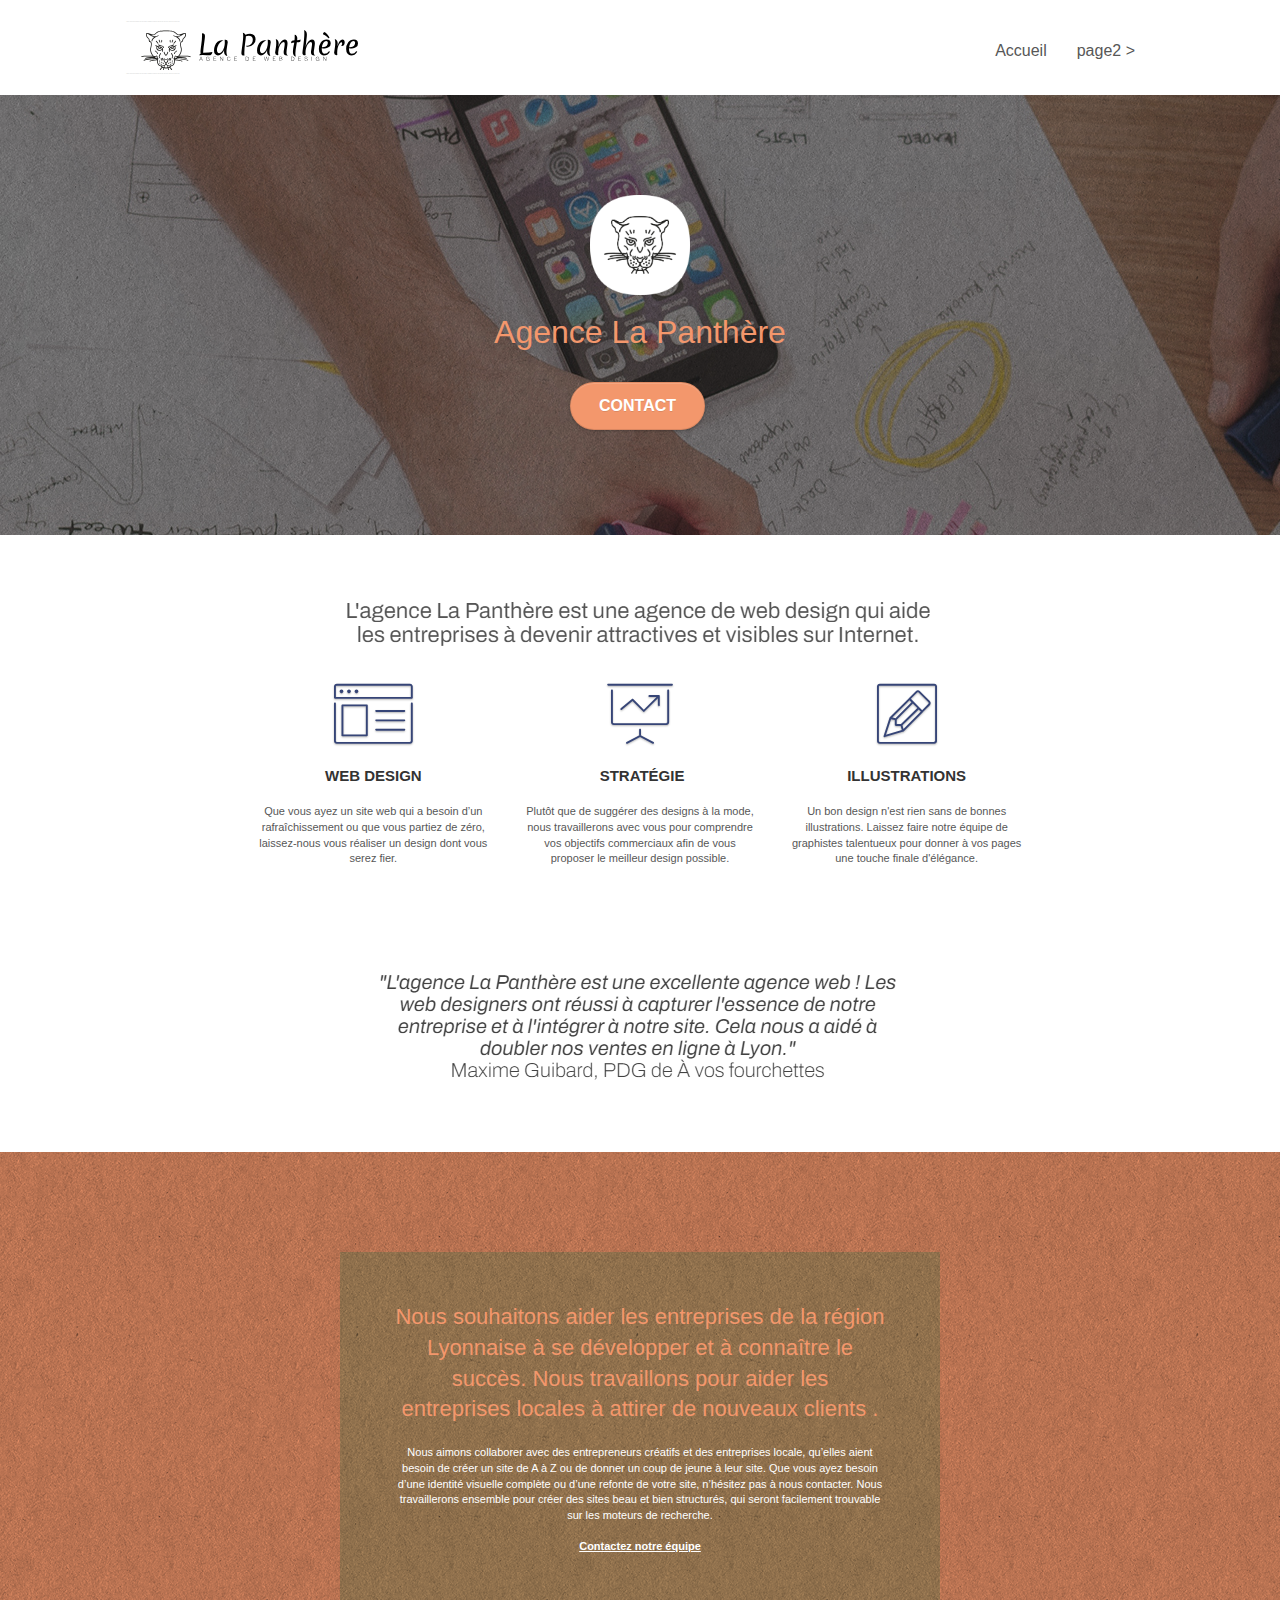
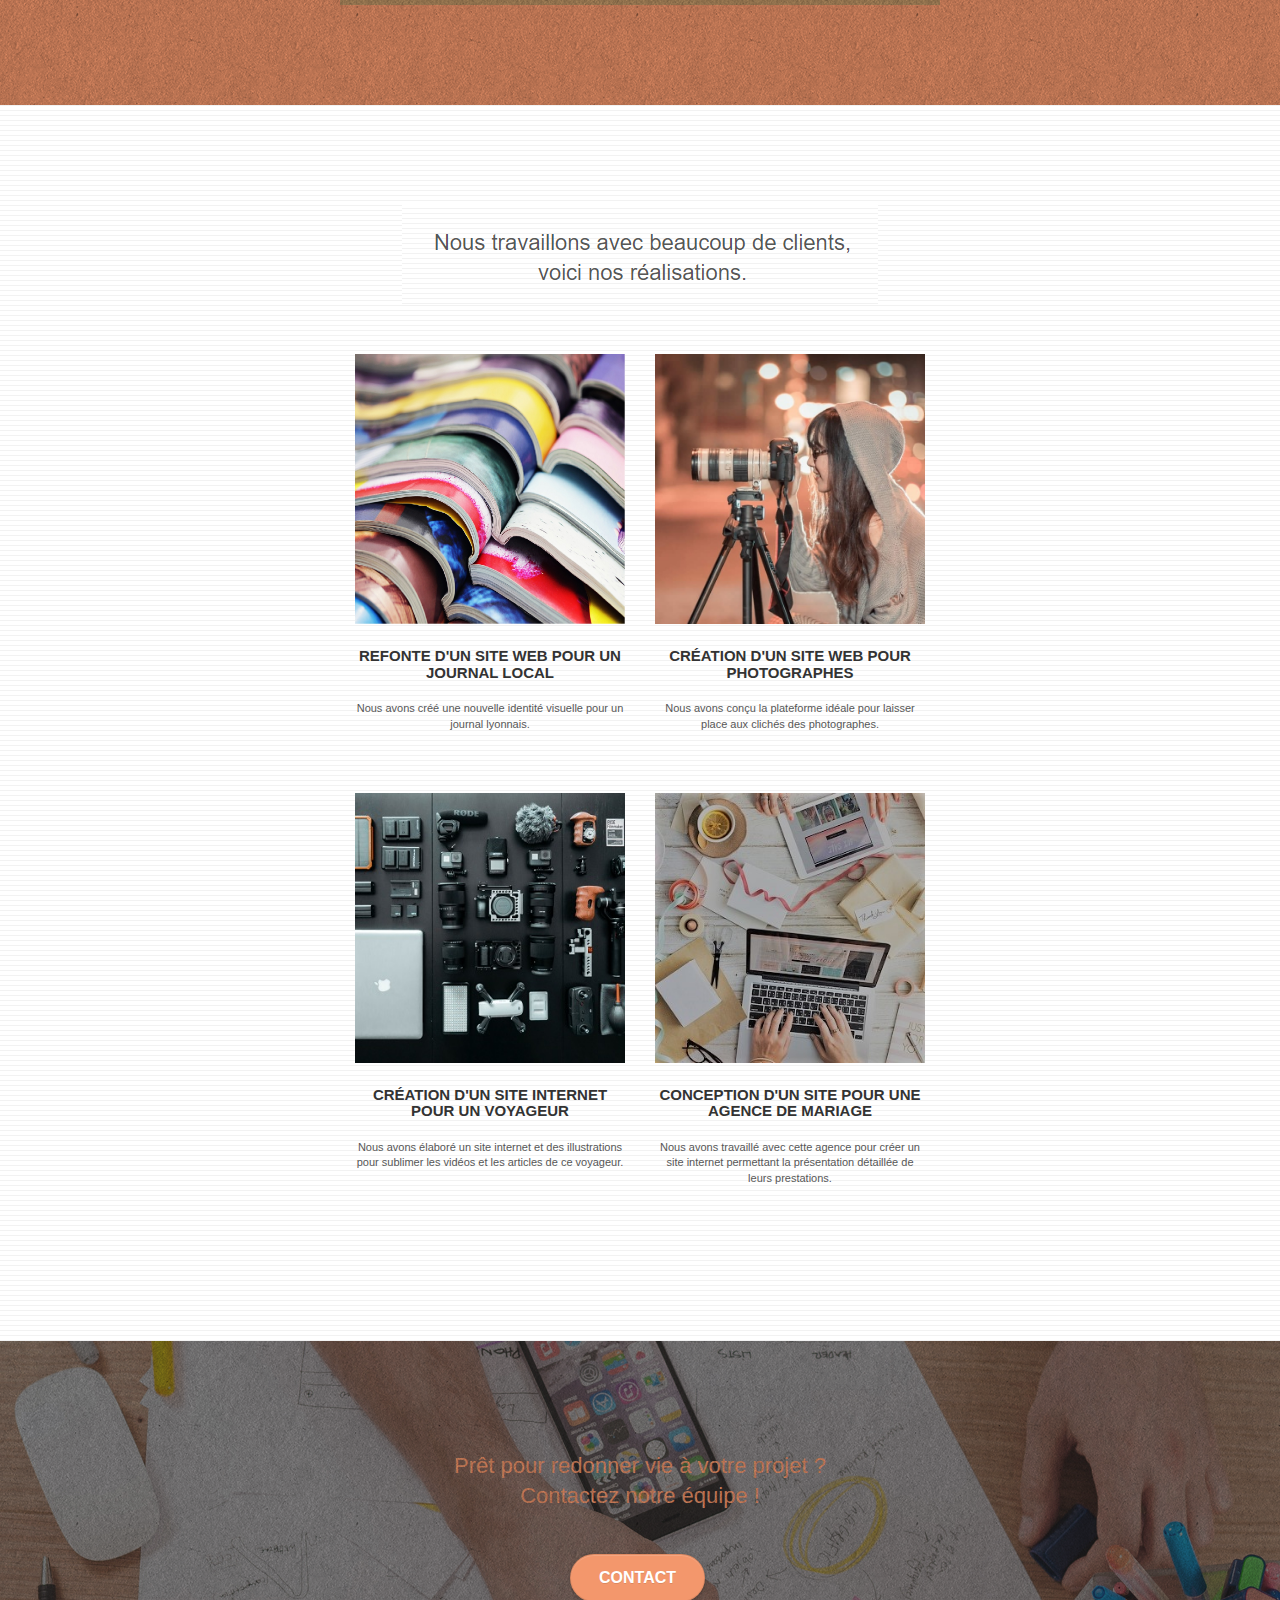
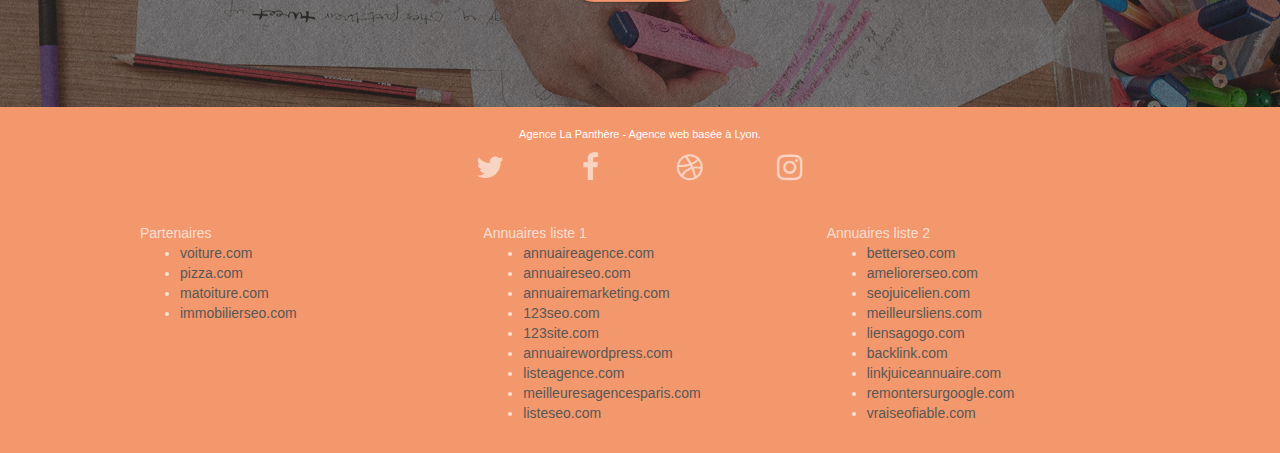
==== index.html @ 1f7095e6 "init" ====
<!doctype html>
<html lang="Default">
<head>
    <meta charset="utf-8">
    <meta name="keywords" content="seo, google, site web, site internet, agence design paris, agence design, agence design,agence design,agence design,agence design,agence design,agence design,agence design,agence design">
    <meta name="description" content="">
    <meta name="viewport" content="width=device-width, initial-scale=1.0, viewport-fit=cover">
    <link rel="shortcut icon" type="image/png" href="favicon.jpg">
    
	<link rel="stylesheet" type="text/css" href="./css/bootstrap.css">
	<link rel="stylesheet" type="text/css" href="style.css">
	<link rel="stylesheet" type="text/css" href="./css/font-awesome.css">
	<link rel="stylesheet" type="text/css" href="./css/et-line.css">
	
    
	<script src="./js/jquery-2.1.0.js"></script>
	<script src="./js/bootstrap.js"></script>
	<script src="./js/blocs.js"></script>
	<script src="./js/jquery.touchSwipe.js" defer></script>
	<script src="./js/gmaps.js"></script>

    <title>.</title>

    
<!-- Analytics -->
 
<!-- Analytics END -->
    
</head>
<body>
<!-- Principal conteneur -->
<div class="page-container">
    
<!-- bloc-0 -->
<div class="bloc bgc-white l-bloc " id="bloc-0">
	<div class="container bloc-sm">

		<nav class="navbar row">
			<div class="navbar-header">
				<div class="keywords" style="color:#cccccc;font-size:1px;">Agence web à paris, stratégie web, web design, illustrations, design de site web, site web, web, internet, site internet, site</div>
				<a class="navbar-brand" href="index.html"><img src="img/agence-la-panthere-monochrome.svg" alt="paris web design logo agence web meilleure agence" height="40" /></a>
				<div class="keywords" style="color:#cccccc;font-size:1px;">Agence web à paris, stratégie web, web design, illustrations, design de site web, site web, web, internet, site internet, site</div>
				<button id="nav-toggle" type="button" class="ui-navbar-toggle navbar-toggle" data-toggle="collapse" data-target=".navbar-1">
					<span class="sr-only">Toggle navigation</span><span class="icon-bar"></span><span class="icon-bar"></span><span class="icon-bar"></span>
				</button>
			</div>
			<div class="collapse navbar-collapse navbar-1 special-dropdown-nav">
				<ul class="site-navigation nav navbar-nav">
					<li>
						<a href="index.html">Accueil</a>
					</li>
					<li>
					</li>
					<li>
						<a href="page2.html">page2 &gt;</a>
					</li>
				</ul>
			</div>
		</nav>
	</div>
</div>
<!-- bloc-0 END -->

<!-- bloc-1-presentation -->
<div class="bloc bgc-dark-slate-blue bg-banniere d-bloc bg-t-edge bloc-bg-texture texture-paper b-parallax" id="bloc-1-hero">
	<div class="container bloc-lg">
		<div class="row tight-width-whitespace">
			<div class="col-sm-12">
				<img src="img/logo.png" class="center-block image-resize-mode" width="100" alt="Agence La Panthère, agence web paris, création logo paris" />
				<h1 class="text-center hero-bloc-text tc-white ">
					Agence La Panthère
				</h1>
				<div class="text-center">
					<a href="page2.html" class="btn btn-lg btn-clean btn-rd cta-hero btn-atomic-tangerine" id="cta-hero">Contact</a>
				</div>
			</div>
		</div>
	</div>
</div>
<!-- bloc-1-presentation END -->

<!-- bloc-2-services -->
<div class="bloc bgc-white l-bloc" id="bloc-2-services">
	<div class="container bloc-md">
		<div class="row">
			<div class="col-sm-12 text-center">
				<img alt="agence web, agence web paris, web design paris, stratégie web" src="img/title.png" />
			</div>
		</div>
		<div class="row voffset-lg med-width-whitespace">
			<div class="col-sm-4">
				<div class="text-center">
					<span class="et-icon-browser sm-shadow icon-dark-slate-blue icons icon-lg"></span>
				</div>
				<h3 class="mg-md text-center">
					Web design
				</h3>
				<p class="text-center ">
					Que vous ayez un site web qui a besoin d&rsquo;un rafraîchissement ou que vous partiez de zéro, laissez-nous vous réaliser un design dont vous serez fier.
				</p>
			</div>
			<div class="col-sm-4">
				<div class="text-center">
					<span class="et-icon-presentation sm-shadow icon-dark-slate-blue icons icon-lg"></span>
				</div>
				<h3 class="mg-md text-center">
					&nbsp;Stratégie
				</h3>
				<p class="text-center ">
					Plutôt que de suggérer des designs à la mode, nous travaillerons avec vous pour comprendre vos objectifs commerciaux afin de vous proposer le meilleur design possible.<br>
				</p>
			</div>
			<div class="col-sm-4">
				<div class="text-center">
					<span class="et-icon-edit sm-shadow icon-dark-slate-blue icons icon-lg"></span>
				</div>
				<h3 class="mg-md text-center">
					Illustrations
				</h3>
				<p class="text-center ">
					Un bon design n'est rien sans de bonnes illustrations. Laissez faire notre équipe de graphistes talentueux pour donner à vos pages une touche finale d'élégance.
				</p>
			</div>
		</div>
		<div class="row voffset-lg voffset">
			<div class="col-xs-12 col-md-8 col-md-offset-2 text-center">
				<img alt="agence web, agence web paris, web design paris, stratégie web" src="img/citation.png" />

			</div>
		</div>
	</div>
</div>
<!-- bloc-2-services END -->

<!-- bloc-3-what-i-do -->
<div class="bloc tc-white bgc-atomic-tangerine bg-presentation d-bloc bloc-bg-texture texture-paper b-parallax" id="bloc-3-what-i-do">
	<div class="container bloc-lg">
		<div class="row tight-width-whitespace black-background">
			<div class="col-sm-12">
				<h2 class="mg-md text-center tc-white">
					Nous souhaitons aider les entreprises de la région Lyonnaise à se développer et à connaître le succès. Nous travaillons pour aider les entreprises locales à attirer de nouveaux clients .<br>
				</h2>
				<p class="text-center white">
					Nous aimons collaborer avec des entrepreneurs créatifs et des entreprises locale, qu’elles aient besoin de créer un site de A à Z ou de donner un coup de jeune à leur site. Que vous ayez besoin d’une identité visuelle complète ou d’une refonte de votre site, n’hésitez pas à nous contacter. Nous travaillerons ensemble pour créer des sites beau et bien structurés, qui seront facilement trouvable sur les moteurs de recherche. <br><br><a class="ltc-white bold-link" href="page2.html">Contactez notre équipe</a><br>
				</p>
			</div>
		</div>
	</div>
</div>
<!-- bloc-3-what-i-do END -->

<!-- bloc-4-portfolio -->
<div class="bloc bgc-white bg-lines-h2-bg bg-repeat l-bloc" id="bloc-4-portfolio">
	<div class="container bloc-lg">
		<div class="row">
			<div class="col-sm-12 text-center">
				<img alt="agence web, agence web paris, web design paris, stratégie web" src="img/title2.png" />
			</div>
		</div>
		<div class="row tight-width-whitespace portfolio-row">
			<div class="col-sm-6">
				<a href="#" data-lightbox="img/1.jpg" data-gallery-id="gallery-1" data-caption="Refonte d'un site web pour un journal local" data-frame="snapshot-lb"><img src="img/1.jpg" alt="paris web design logo agence web meilleure agence et refonte site web journal" class="img-responsive portfolio-thumb" /></a>
				<h3 class="mg-md text-center">
					Refonte d'un site web pour un journal local
				</h3>
				<p class="text-center">
					Nous avons créé une nouvelle identité visuelle pour un journal lyonnais.
				</p>
			</div>
			<div class="col-sm-6">
				<a href="#" data-lightbox="img/2.jpg" data-gallery-id="gallery-1" data-caption="Création d'un site web pour photographes" data-frame="snapshot-lb"><img src="img/2.jpg" class="img-responsive portfolio-thumb" alt="paris web design logo agence web meilleure agence, Création d'un site web pour photographes" /></a>
				<h3 class="mg-md text-center">
					Création d'un site web pour photographes
				</h3>
				<p class="text-center">
					Nous avons conçu la plateforme idéale pour laisser place aux clichés des photographes.
				</p>
			</div>
		</div>
		<div class="row tight-width-whitespace portfolio-row">
			<div class="col-sm-6">
				<a href="#" data-lightbox="img/3.bmp" data-gallery-id="gallery-1" data-caption="Création d'un site internet pour un voyageur" data-frame="snapshot-lb"><img src="img/3.bmp" class="img-responsive portfolio-thumb" alt="paris web design logo agence web meilleure agence, Création d'un site web pour voyageur"/></a>
				<h3 class="mg-md text-center">
					Création d'un site internet pour un voyageur
				</h3>
				<p class="text-center">
					Nous avons élaboré un site internet et des illustrations pour sublimer les vidéos et les articles de ce voyageur.
				</p>
			</div>
			<div class="col-sm-6">
				<a href="#" data-lightbox="img/4.bmp" data-gallery-id="gallery-1" data-caption="Conception d'un site pour une agence de mariage" data-frame="snapshot-lb"><img src="img/4.bmp" class="img-responsive portfolio-thumb" alt="paris web design logo agence web meilleure agence, Création d'un site web pour agence de mariage" /></a>
				<h3 class="mg-md text-center">
					Conception d'un site pour une agence de mariage
				</h3>
				<p class="text-center">
					Nous avons travaillé avec cette agence pour créer un site internet permettant la présentation détaillée de leurs prestations.
				</p>
			</div>
		</div>
	</div>
</div>
<!-- bloc-4-portfolio END -->

<!-- bloc-5-cta -->
<div class="bloc bgc-dark-slate-blue bg-banniere d-bloc bloc-bg-texture texture-paper" id="bloc-5-cta">
	<div class="container bloc-lg">
		<div class="row">
			<h2 class="mg-md text-center tc-white">
				Prêt pour redonner vie à votre projet ?<br>Contactez notre équipe !
			</h2>
			<div class="col-sm-12 text-center">
				<a href="page2.html" class="btn btn-atomic-tangerine btn-clean btn-rd btn-lg cta-hero">Contact</a>
			</div>
		</div>
	</div>
</div>
<!-- bloc-5-cta END -->

<!-- Footer - bloc-8 -->
<div class="bloc bgc-atomic-tangerine d-bloc" id="bloc-8">
	<div class="container bloc-sm">
		<div class="row">
			<div class="col-sm-12">
				<p class="text-center white">
					Agence La Panthère - Agence web basée à Lyon.<br>
				</p>
				<div class="row row-no-gutters social">
					<div class="col-sm-3">
						<div class="text-center">
							<a class="social" href="index.html"><span class="fa fa-twitter icon-md"></span></a>
						</div>
					</div>
					<div class="col-sm-3">
						<div class="text-center">
							<a class="social" href="index.html"><span class="fa fa-facebook icon-md"></span></a>
						</div>
					</div>
					<div class="col-sm-3">
						<div class="text-center">
							<a class="social" href="index.html"><span class="fa fa-dribbble icon-md"></span></a>
						</div>
					</div>
					<div class="col-sm-3">
						<div class="text-center">
							<a class="social" href="index.html"><span class="fa fa-instagram icon-md"></span></a>
						</div>
					</div>
					<div class="keywords" style="color:#F3976C;">Agence web à paris, stratégie web, web design, illustrations, design de site web, site web, web, internet, site internet, site</div>
				</div>
				<div class="row">
					<div class="col-sm-4">
						Partenaires
							<ul>
								<li><a href="voiture.com">voiture.com</a></li>
								<li><a href="pizza.com">pizza.com</a></li>
								<li><a href="matoiture.com">matoiture.com</a></li>
								<li><a href="immobilierseo.com">immobilierseo.com</a></li>
							</ul>		
					</div>
					<div class="col-sm-4">
						Annuaires liste 1
						<ul>
							<li><a href="annuaireagence.com">annuaireagence.com</a></li>
							<li><a href="annuaireseo.com">annuaireseo.com</a></li>
							<li><a href="annuairemarketing.com">annuairemarketing.com</a></li>
							<li><a href="123seoture.com">123seo.com</a></li>
							<li><a href="123site.com">123site.com</a></li>
							<li><a href="annuairewordpress.com">annuairewordpress.com</a></li>
							<li><a href="listeagence.com">listeagence.com</a></li>
							<li><a href="meilleuresagencesparis.com">meilleuresagencesparis.com</a></li>
							<li><a href="listeseo.com">listeseo.com</a></li>
						</ul>
					</div>
					<div class="col-sm-4">
						Annuaires liste 2
						<ul>
							<li><a href="betterseo.com">betterseo.com</a></li>
							<li><a href="ameliorerseo.com">ameliorerseo.com</a></li>
							<li><a href="seojuicelien.com">seojuicelien.com</a></li>
							<li><a href="meilleursliens.com">meilleursliens.com</a></li>
							<li><a href="liensagogo.com">liensagogo.com</a></li>
							<li><a href="backlink.com">backlink.com</a></li>
							<li><a href="linkjuiceannuaire.com">linkjuiceannuaire.com</a></li>
							<li><a href="remontersurgoogle.com">remontersurgoogle.com</a></li>
							<li><a href="vraiseofiable.com">vraiseofiable.com</a></li>
						</ul>
					</div>
				</div>
			</div>
		</div>
	</div>
</div>
<!-- Footer - bloc-8 END -->

</div>
<!-- Principal conteneur END -->
    

</body>
</html>
---- style.css ----
body {
    margin: 0;
    padding: 0;
    background: #FFF;
    overflow-x: hidden;
    -webkit-font-smoothing: antialiased;
    -moz-osx-font-smoothing: grayscale;
}

a,
button {
    transition: all .3s ease-in-out;
    outline: none!important;
}

a:hover {
    text-decoration: none;
    cursor: pointer;
}

#page-loading-blocs-notifaction {
    position: fixed;
    top: 0;
    bottom: 0;
    width: 100%;
    z-index: 100000;
    background: #FFFFFF url("img/pageload-spinner.gif") no-repeat center center;
}

.bloc {
    width: 100%;
    clear: both;
    background: 50% 50% no-repeat;
    padding: 0 50px;
    -webkit-background-size: cover;
    -moz-background-size: cover;
    -o-background-size: cover;
    background-size: cover;
    position: relative;
}

.bloc .container {
    padding-left: 0;
    padding-right: 0;
}

.bloc-lg {
    padding: 100px 50px;
}

.bloc-md {
    padding: 50px;
}

.bloc-sm {
    padding: 20px 50px;
}

.bg-center,
.bg-l-edge,
.bg-r-edge,
.bg-t-edge,
.bg-b-edge,
.bg-tl-edge,
.bg-bl-edge,
.bg-tr-edge,
.bg-br-edge,
.bg-repeat {
    -webkit-background-size: auto!important;
    -moz-background-size: auto!important;
    -o-background-size: auto!important;
    background-size: auto!important;
}

.bg-repeat {
    background: repeat;
}

.bg-t-edge {
    background: top no-repeat;
}

.bloc-bg-texture::before {
    content: "";
    background-size: 2px 2px;
    position: absolute;
    top: 0;
    bottom: 0;
    left: 0;
    right: 0;
}

.texture-paper::before {
    background: url("img/texture-paper.png");
    background-size: 280px 280px;
}

.b-parallax {
    background-attachment: fixed;
}

.d-bloc {
    color: rgba(255, 255, 255, .7);
}

.d-bloc button:hover {
    color: rgba(255, 255, 255, .9);
}

.d-bloc .icon-round,
.d-bloc .icon-square,
.d-bloc .icon-rounded,
.d-bloc .icon-semi-rounded-a,
.d-bloc .icon-semi-rounded-b {
    border-color: rgba(255, 255, 255, .9);
}

.d-bloc .divider-h span {
    border-color: rgba(255, 255, 255, .2);
}

.d-bloc .a-btn,
.d-bloc .navbar a,
.d-bloc .navbar-brand,
.d-bloc a .icon-sm,
.d-bloc a .icon-md,
.d-bloc a .icon-lg,
.d-bloc a .icon-xl,
.d-bloc h1 a,
.d-bloc h2 a,
.d-bloc h3 a,
.d-bloc h4 a,
.d-bloc h5 a,
.d-bloc h6 a,
.d-bloc p a {
    color: rgba(255, 255, 255, .6);
}

.d-bloc .a-btn:hover,
.d-bloc .navbar a:hover,
.d-bloc .navbar-brand:hover,
.d-bloc a:hover .icon-sm,
.d-bloc a:hover .icon-md,
.d-bloc a:hover .icon-lg,
.d-bloc a:hover .icon-xl,
.d-bloc h1 a:hover,
.d-bloc h2 a:hover,
.d-bloc h3 a:hover,
.d-bloc h4 a:hover,
.d-bloc h5 a:hover,
.d-bloc h6 a:hover,
.d-bloc p a:hover {
    color: rgba(255, 255, 255, 1);
}

.d-bloc .navbar-toggle .icon-bar {
    background: rgba(255, 255, 255, 1);
}

.d-bloc .btn-wire,
.d-bloc .btn-wire:hover {
    color: rgba(255, 255, 255, 1);
    border-color: rgba(255, 255, 255, 1);
}

.d-bloc .panel {
    color: rgba(0, 0, 0, .5);
}

.d-bloc .panel button:hover {
    color: rgba(0, 0, 0, .7);
}

.d-bloc .panel icon {
    border-color: rgba(0, 0, 0, .7);
}

.d-bloc .panel .divider-h span {
    border-color: rgba(0, 0, 0, .1);
}

.d-bloc .panel .a-btn {
    color: rgba(0, 0, 0, .6);
}

.d-bloc .panel .a-btn:hover {
    color: rgba(0, 0, 0, 1);
}

.d-bloc .panel .btn-wire,
.d-bloc .panel .btn-wire:hover {
    color: rgba(0, 0, 0, .7);
    border-color: rgba(0, 0, 0, .3);
}

.d-bloc .panel,
.l-bloc {
    color: rgba(0, 0, 0, .5);
}

.d-bloc .panel button:hover,
.l-bloc button:hover {
    color: rgba(0, 0, 0, .7);
}

.l-bloc .icon-round,
.l-bloc .icon-square,
.l-bloc .icon-rounded,
.l-bloc .icon-semi-rounded-a,
.l-bloc .icon-semi-rounded-b {
    border-color: rgba(0, 0, 0, .7);
}

.d-bloc .panel .divider-h span,
.l-bloc .divider-h span {
    border-color: rgba(0, 0, 0, .1);
}

.d-bloc .panel .a-btn,
.l-bloc .a-btn,
.l-bloc .navbar a,
.l-bloc .navbar-brand,
.l-bloc a .icon-sm,
.l-bloc a .icon-md,
.l-bloc a .icon-lg,
.l-bloc a .icon-xl,
.l-bloc h1 a,
.l-bloc h2 a,
.l-bloc h3 a,
.l-bloc h4 a,
.l-bloc h5 a,
.l-bloc h6 a,
.l-bloc p a {
    color: rgba(0, 0, 0, .6);
}

.d-bloc .panel .a-btn:hover,
.l-bloc .a-btn:hover,
.l-bloc .navbar a:hover,
.l-bloc .navbar-brand:hover,
.l-bloc a:hover .icon-sm,
.l-bloc a:hover .icon-md,
.l-bloc a:hover .icon-lg,
.l-bloc a:hover .icon-xl,
.l-bloc h1 a:hover,
.l-bloc h2 a:hover,
.l-bloc h3 a:hover,
.l-bloc h4 a:hover,
.l-bloc h5 a:hover,
.l-bloc h6 a:hover,
.l-bloc p a:hover {
    color: rgba(0, 0, 0, 1);
}

.l-bloc .navbar-toggle .icon-bar {
    color: rgba(0, 0, 0, .6);
}

.d-bloc .panel .btn-wire,
.d-bloc .panel .btn-wire:hover,
.l-bloc .btn-wire,
.l-bloc .btn-wire:hover {
    color: rgba(0, 0, 0, .7);
    border-color: rgba(0, 0, 0, .3);
}

.voffset {
    margin-top: 30px;
}

.voffset-lg {
    margin-top: 80px;
}

.row-no-gutters {
    margin-right: 0;
    margin-left: 0;
}

.row.row-no-gutters > [class^="col-"],
.row.row-no-gutters > [class*=" col-"] {
    padding-right: 0;
    padding-left: 0;
}

#bloc-1-hero h1 {
    font-size: 32px;
}

.navbar {
    margin-bottom: 0;
    z-index: 1;
}

.navbar-brand {
    height: auto;
    padding: 3px 15px;
    font-size: 25px;
    font-weight: normal;
    font-weight: 600;
    line-height: 44px;
}

.navbar-brand img {
    max-height: 200px;
    margin: 0 5px 0 0;
    display: inline;
}

.navbar-brand img[src$=svg] {
    min-width: 100px;
}

.nav-center .navbar-brand img {
    margin: 0;
}

.navbar .nav {
    padding-top: 2px;
    margin-right: -16px;
    float: right;
    z-index: 1;
}

.nav > li {
    float: left;
    margin-top: 4px;
    font-size: 16px;
}

.navbar-nav .open .dropdown-menu > li > a {
    text-align: inherit;
}

.nav > li a:hover,
.nav > li a:focus {
    background: transparent;
}

.navbar-toggle {
    margin: 10px 10px 0 0;
    border: 0px;
}

.navbar-toggle:hover {
    background: transparent!important;
}

.navbar-toggle .icon-bar {
    background-color: rgba(0, 0, 0, .5);
    width: 26px;
}

.nav-invert .navbar .nav {
    float: left;
}

.nav-invert .navbar-header,
.nav-invert .navbar-brand {
    float: right;
    position: relative;
    z-index: 2;
}

@media (min-width: 768px) {
    .site-navigation {
        position: absolute;
        top: 50%;
        right: 20px;
        transform: translate(0, -50%);
        -webkit-transform: translateY(-50%);
    }
    .nav > li .dropdown-menu a,
    .nav > li .dropdown-menu a:hover {
        color: #484848;
    }
    .nav-invert .site-navigation {
        left: 0;
        right: 0;
    }
    .nav-center {
        text-align: center;
    }
    .nav-center .navbar-header {
        width: 100%;
    }
    .nav-center .navbar-header,
    .nav-center .navbar-brand,
    .nav-center .nav > li {
        float: none;
        display: inline-block;
    }
    .nav-center .site-navigation {
        position: relative;
        width: 100%;
        right: 0;
        margin-right: 0px;
        margin-top: 20px;
    }
    .nav-center.mini-nav .navbar-toggle {
        float: none;
        margin: 10px auto 0;
    }
}

.nav > li > .dropdown a {
    background: none!important;
    display: block;
    padding: 14px 15px;
}

nav .caret {
    margin: 0 5px;
}

.dropdown-menu .dropdown-menu {
    top: -8px;
    left: 100%;
}

.dropdown-menu .dropmenu-flow-right {
    top: 100%;
    left: 0;
    margin-left: -1px;
    border-top-left-radius: 0;
    border-top-right-radius: 0;
}

.dropdown-menu .dropdown span {
    border: 4px solid black;
    border-top-color: transparent;
    border-right-color: transparent;
    border-bottom-color: transparent;
    margin: 6px -5px 0 0!important;
    float: right;
}

.mg-md {
    margin-top: 10px;
    margin-bottom: 20px;
}

.mg-lg {
    margin-top: 10px;
    margin-bottom: 40px;
}

.btn {
    margin: 0 5px 5px 0;
}

.btn.pull-right {
    margin: 0 0 5px 5px;
}

.btn-d,
.btn-d:hover,
.btn-d:focus {
    color: #FFF;
    background: rgba(0, 0, 0, .3);
}

button {
    outline: none!important;
}

.btn-rd {
    border-radius: 40px;
}

.btn-clean {
    border: 1px solid rgba(0, 0, 0, .08);
    border-bottom-color: rgba(0, 0, 0, .1);
    text-shadow: 0 1px 0 rgba(0, 0, 1, .1);
    box-shadow: 0 1px 3px rgba(0, 0, 1, .25), inset 0 1px 0 0 rgba(255, 255, 255, .15);
}

.icon-md {
    font-size: 30px!important;
}

.icon-lg {
    font-size: 60px!important;
}

.sm-shadow {
    text-shadow: 0 1px 2px rgba(0, 0, 0, .3);
}

.panel-sq,
.panel-sq .panel-heading,
.panel-sq .panel-footer {
    border-radius: 0;
}

.panel-rd {
    border-radius: 30px;
}

.panel-rd .panel-heading {
    border-radius: 29px 29px 0 0;
}

.panel-rd .panel-footer {
    border-radius: 0 0 29px 29px;
}

.form-control {
    border-color: rgba(0, 0, 0, .1);
    box-shadow: none;
}

.scrollToTop {
    width: 40px;
    height: 40px;
    position: fixed;
    bottom: 20px;
    right: 20px;
    opacity: 0;
    z-index: 500;
    transition: all .3s ease-in-out;
}

.scrollToTop span {
    margin-top: 6px;
}

.showScrollTop {
    font-size: 14px;
    opacity: 1;
}

a[data-lightbox] {
    position: relative;
    display: block;
    text-align: center;
}

a[data-lightbox]:hover::before {
    content: "+";
    font-family: "HelveticaNeue-Light", "Helvetica Neue Light", "Helvetica Neue", Helvetica, Arial;
    font-size: 32px;
    width: 50px;
    height: 50px;
    margin-left: -25px;
    border-radius: 50%;
    background: rgba(0, 0, 0, .6);
    color: #FFF;
    font-weight: 100;
    z-index: 1;
    position: absolute;
    top: 50%;
    transform: translateY(-50%);
    -webkit-transform: translateY(-50%);
}

a[data-lightbox]:hover img {
    opacity: 0.6;
    -webkit-animation-fill-mode: none;
    animation-fill-mode: none;
}

#lightbox-modal {
    display: flex;
    align-items: center;
}

#lightbox-modal .modal-dialog {
    width: 90%;
    max-width: 900px;
    margin: 0 auto 0;
}

#lightbox-modal .modal-dialog img {
    max-height: 90vh;
    margin: 0 auto;
}

.lightbox-caption {
    padding: 20px;
    color: #FFF;
    background: rgba(0, 0, 0, .5);
    position: absolute;
    left: 15px;
    right: 15px;
    bottom: 5px;
}

.close-lightbox {
    color: #FFF;
    font-size: 30px;
    position: absolute;
    top: 20px;
    right: 20px;
    z-index: 20;
    background: rgba(0, 0, 0, .5);
    border: none;
    line-height: 30px;
    padding: 0 9px 5px;
    opacity: 0.3;
}

.close-lightbox:hover,
.next-lightbox:hover,
.prev-lightbox:hover {
    opacity: 1.0;
    color: #FFF;
}

.next-lightbox,
.prev-lightbox {
    font-size: 20px;
    color: rgba(255, 255, 255, .9);
    background: rgba(0, 0, 0, .5);
    transition: all .2s ease-in-out;
    position: absolute;
    top: 45%;
    z-index: 1;
    opacity: 0.4;
}

.next-lightbox {
    padding: 6px 8px 1px 13px;
    right: 25px;
}

.prev-lightbox {
    padding: 6px 13px 1px 10px;
    left: 25px;
}

.snapshot-lb .modal-body {
    padding-bottom: 45px;
}

.snapshot-lb .lightbox-caption {
    padding: 0;
    color: rgba(0, 0, 0, .5);
    background: none;
}

h1,
h2,
h3,
h4,
h5,
h6,
p,
label,
.btn,
a {
    font-family: "helvetica";
    font-weight: 400;
    color: #575757!important;
}

.container {
    max-width: 1000px;
}

.hero-bloc-text {
    font-size: 38px;
}

.hero-bloc-text-sub {
    font-size: 36px;
}

.statement-bloc-text {
    line-height: 26px;
    font-style: italic;
    font-size: 20px;
    text-align: center;
    font-weight: lighter;
    max-width: 520px;
    margin: auto auto auto auto;
}

p {
    font-size: 11px;
}

.tight-width-whitespace {
    max-width: 600px;
    margin: auto auto auto auto;
}

.h1 {
    font-size: 20px;
    font-family: "Open Sans";
}

.cta-hero {
    margin-top: 22px;
    color: #FFFFFF!important;
    text-transform: uppercase;
    padding: 12px 28px 12px 28px;
    font-size: 16px;
    font-weight: 700;
}

.social {
    max-width: 400px;
    margin: auto auto auto auto;
}

h2 {
    font-size: 22px;
    line-height: 1.4em;
}

h3 {
    font-size: 15px;
    text-transform: uppercase;
    font-weight: 700;
    color: #333333!important;
}

.med-width-whitespace {
    max-width: 800px;
    margin: auto auto auto auto;
    box-shadow: 0px 0px 0px #000000;
}

h1 {
    color: #333333!important;
}

h4 {
    color: #333333!important;
}

.icons {
    margin-bottom: 14px;
    margin-top: 24px;
}

.white {
    color: #FFFFFF!important;
}

.portfolio-thumb {
    margin-bottom: 24px;
}

.portfolio-row {
    margin-bottom: 44px;
    margin-top: 50px;
}

.avatar {
    box-shadow: 0px 4px 9px rgba(0, 0, 0, 0.3);
}

.black-background {
    background-color: rgba(165, 147, 99, 0.7);
    padding: 40px 40px 40px 40px;
}

.bold-link {
    font-weight: 900;
    text-decoration: underline!important;
}

.bgc-white {
    background-color: #FFFFFF;
}

.bgc-dark-slate-blue {
    background-color: #364577;
}

.bgc-atomic-tangerine {
    background-color: #F3976C;
}

.tc-white {
    color: #F3976C!important;
}

.btn-atomic-tangerine {
    background: #F3976C;
    color: #FFFFFF!important;
}

.btn-atomic-tangerine:hover {
    background: #c27956!important;
    color: #FFFFFF!important;
}

.ltc-white {
    color: #FFFFFF!important;
}

.ltc-white:hover {
    color: #cccccc!important;
}

.ltc-atomic-tangerine {
    color: #F3976C!important;
}

.ltc-atomic-tangerine:hover {
    color: #c27956!important;
}

.icon-dark-slate-blue {
    color: #364577!important;
    border-color: #364577!important;
}

.bg-dots-bg {
    background-image: url("img/dots-bg.png");
}

.bg-lines-h2-bg {
    background-image: url("img/lines-h2-bg.png");
}

.bg-banniere {
    background-image: url("img/agence-la-panthere.jpg");
}

.bg-presentation {
    background-image: url("img/image-de-presentation.bmp");
}

@media (max-width: 1024px) {
    .bloc {
        padding-left: 20px;
        padding-right: 20px;
    }
    .bloc.full-width-bloc,
    .bloc-tile-2.full-width-bloc .container,
    .bloc-tile-3.full-width-bloc .container,
    .bloc-tile-4.full-width-bloc .container {
        padding-left: 0;
        padding-right: 0;
    }
}

@media (max-width: 992px) and (min-width: 768px) {
    .navbar .nav {
        max-width: 80%
    }
    .nav-center.navbar .nav {
        max-width: 100%
    }
}

@media only screen and (min-device-width: 768px) and (max-device-width: 1024px) and (orientation: landscape) {
    .b-parallax {
        background-attachment: scroll;
    }
}

@media only screen and (min-device-width: 1024px) and (max-device-width: 1366px) and (-webkit-min-device-pixel-ratio: 1.5) {
    .b-parallax {
        background-attachment: scroll;
    }
}

@media (max-width: 991px) {
    .container {
        width: 100%;
    }
    .b-parallax {
        background-attachment: scroll;
    }
    .page-container,
    #hero-bloc {
        overflow-x: hidden;
        position: relative;
    }
    .bloc {
        padding-left: constant(safe-area-inset-left);
        padding-right: constant(safe-area-inset-right);
    }
    .bloc-group,
    .bloc-group .bloc {
        display: block;
        width: 100%;
    }
    .bloc-fill-screen .fill-bloc-top-edge,
    .bloc-fill-screen .fill-bloc-bottom-edge {
        padding: 0 20px;
        padding-left: constant(safe-area-inset-left);
        padding-right: constant(safe-area-inset-right);
    }
}

@media (max-width: 767px) {
    .page-container {
        overflow-x: hidden;
        position: relative;
    }
    h1,
    h2,
    h3,
    h4,
    h5,
    h6,
    p,
    #disqus_thread {
        padding-left: 10px!important;
        padding-right: 10px!important;
    }
    .b-parallax {
        background-attachment: scroll;
    }
    .navbar .nav {
        padding-top: 0;
        border-top: 1px solid rgba(0, 0, 0, .2);
        float: none!important;
    }
    .navbar.row {
        margin-left: 0;
        margin-right: 0;
    }
    .site-navigation {
        position: inherit;
        transform: none;
        -webkit-transform: none;
        -ms-transform: none;
    }
    .nav > li {
        margin-top: 0;
        border-bottom: 1px solid rgba(0, 0, 0, .1);
        background: rgba(0, 0, 0, .05);
        text-align: left;
        padding-left: 15px;
        width: 100%;
    }
    .nav > li:hover {
        background: rgba(0, 0, 0, .08);
    }
    .dropdown .dropdown a .caret {
        float: none;
        margin: 5px 0 0 10px!important;
        border: 4px solid black;
        border-bottom-color: transparent;
        border-right-color: transparent;
        border-left-color: transparent;
    }
    #hero-bloc .navbar .nav {
        background: rgba(0, 0, 0, .8);
    }
    #hero-bloc .navbar .nav a {
        color: rgba(255, 255, 255, .6);
    }
    .hero {
        padding: 50px 0;
    }
    .hero-nav {
        left: -1px;
        right: -1px;
    }
    .navbar-collapse {
        padding: 0;
        overflow-x: hidden;
        -webkit-box-shadow: none;
        box-shadow: none;
    }
    .navbar-brand img {
        max-height: 40px;
        width: auto;
    }
    .nav-invert .navbar-header {
        float: none;
        width: 100%;
    }
    .nav-invert .navbar-toggle {
        float: left;
        margin-left: 10px;
    }
    .bloc {
        padding-left: 0;
        padding-right: 0;
    }
    .bloc-xxl,
    .bloc-xl,
    .bloc-lg {
        padding: 40px 0;
    }
    .bloc-sm,
    .bloc-md {
        padding-left: 0;
        padding-right: 0;
    }
    .bloc-tile-2 .container,
    .bloc-tile-3 .container,
    .bloc-tile-4 .container,
    .bloc-fill-screen .fill-bloc-top-edge,
    .bloc-fill-screen .fill-bloc-bottom-edge {
        padding-left: 0;
        padding-right: 0;
    }
    .a-block {
        padding: 0 10px;
    }
    .btn-dwn {
        display: none;
    }
    .voffset {
        margin-top: 5px;
    }
    .voffset-md {
        margin-top: 20px;
    }
    .voffset-lg {
        margin-top: 30px;
    }
    form {
        padding: 5px;
    }
    .close-lightbox {
        display: inline-block;
    }
    .blocsapp-device-iphone5 {
        background-size: 216px 425px;
        padding-top: 60px;
        width: 216px;
        height: 425px;
    }
    .blocsapp-device-iphone5 img {
        width: 180px;
        height: 320px;
    }
}

@media (max-width: 400px) {
    .bloc {
        padding-left: 0;
        padding-right: 0;
    }
}

@media (max-width: 767px) {
    .bloc-mob-center-text {
        text-align: center;
    }
}
---- css/et-line.css ----
@font-face {
    font-family: et-line;
    src: url(../fonts/et-line.eot);
    src: url(../fonts/et-line.eot?#iefix) format('embedded-opentype'), url(../fonts/et-line.woff) format('woff'), url(../fonts/et-line.ttf) format('truetype'), url(../fonts/et-line.svg#et-line) format('svg');
    font-weight: 400;
    font-style: normal
}

.et-icon-adjustments,
.et-icon-alarmclock,
.et-icon-anchor,
.et-icon-aperture,
.et-icon-attachment,
.et-icon-bargraph,
.et-icon-basket,
.et-icon-beaker,
.et-icon-bike,
.et-icon-book-open,
.et-icon-briefcase,
.et-icon-browser,
.et-icon-calendar,
.et-icon-camera,
.et-icon-caution,
.et-icon-chat,
.et-icon-circle-compass,
.et-icon-clipboard,
.et-icon-clock,
.et-icon-cloud,
.et-icon-compass,
.et-icon-desktop,
.et-icon-dial,
.et-icon-document,
.et-icon-documents,
.et-icon-download,
.et-icon-dribbble,
.et-icon-edit,
.et-icon-envelope,
.et-icon-expand,
.et-icon-facebook,
.et-icon-flag,
.et-icon-focus,
.et-icon-gears,
.et-icon-genius,
.et-icon-gift,
.et-icon-global,
.et-icon-globe,
.et-icon-googleplus,
.et-icon-grid,
.et-icon-happy,
.et-icon-hazardous,
.et-icon-heart,
.et-icon-hotairballoon,
.et-icon-hourglass,
.et-icon-key,
.et-icon-laptop,
.et-icon-layers,
.et-icon-lifesaver,
.et-icon-lightbulb,
.et-icon-linegraph,
.et-icon-linkedin,
.et-icon-lock,
.et-icon-magnifying-glass,
.et-icon-map,
.et-icon-map-pin,
.et-icon-megaphone,
.et-icon-mic,
.et-icon-mobile,
.et-icon-newspaper,
.et-icon-notebook,
.et-icon-paintbrush,
.et-icon-paperclip,
.et-icon-pencil,
.et-icon-phone,
.et-icon-picture,
.et-icon-pictures,
.et-icon-piechart,
.et-icon-presentation,
.et-icon-pricetags,
.et-icon-printer,
.et-icon-profile-female,
.et-icon-profile-male,
.et-icon-puzzle,
.et-icon-quote,
.et-icon-recycle,
.et-icon-refresh,
.et-icon-ribbon,
.et-icon-rss,
.et-icon-sad,
.et-icon-scissors,
.et-icon-scope,
.et-icon-search,
.et-icon-shield,
.et-icon-speedometer,
.et-icon-strategy,
.et-icon-streetsign,
.et-icon-tablet,
.et-icon-target,
.et-icon-telescope,
.et-icon-toolbox,
.et-icon-tools,
.et-icon-tools-2,
.et-icon-trophy,
.et-icon-tumblr,
.et-icon-twitter,
.et-icon-upload,
.et-icon-video,
.et-icon-wallet,
.et-icon-wine {
    font-family: et-line;
    speak: none;
    font-style: normal;
    font-weight: 400;
    font-variant: normal;
    text-transform: none;
    line-height: 1;
    -webkit-font-smoothing: antialiased;
    -moz-osx-font-smoothing: grayscale;
    display: inline-block
}

.et-icon-mobile:before {
    content: "\e000"
}

.et-icon-laptop:before {
    content: "\e001"
}

.et-icon-desktop:before {
    content: "\e002"
}

.et-icon-tablet:before {
    content: "\e003"
}

.et-icon-phone:before {
    content: "\e004"
}

.et-icon-document:before {
    content: "\e005"
}

.et-icon-documents:before {
    content: "\e006"
}

.et-icon-search:before {
    content: "\e007"
}

.et-icon-clipboard:before {
    content: "\e008"
}

.et-icon-newspaper:before {
    content: "\e009"
}

.et-icon-notebook:before {
    content: "\e00a"
}

.et-icon-book-open:before {
    content: "\e00b"
}

.et-icon-browser:before {
    content: "\e00c"
}

.et-icon-calendar:before {
    content: "\e00d"
}

.et-icon-presentation:before {
    content: "\e00e"
}

.et-icon-picture:before {
    content: "\e00f"
}

.et-icon-pictures:before {
    content: "\e010"
}

.et-icon-video:before {
    content: "\e011"
}

.et-icon-camera:before {
    content: "\e012"
}

.et-icon-printer:before {
    content: "\e013"
}

.et-icon-toolbox:before {
    content: "\e014"
}

.et-icon-briefcase:before {
    content: "\e015"
}

.et-icon-wallet:before {
    content: "\e016"
}

.et-icon-gift:before {
    content: "\e017"
}

.et-icon-bargraph:before {
    content: "\e018"
}

.et-icon-grid:before {
    content: "\e019"
}

.et-icon-expand:before {
    content: "\e01a"
}

.et-icon-focus:before {
    content: "\e01b"
}

.et-icon-edit:before {
    content: "\e01c"
}

.et-icon-adjustments:before {
    content: "\e01d"
}

.et-icon-ribbon:before {
    content: "\e01e"
}

.et-icon-hourglass:before {
    content: "\e01f"
}

.et-icon-lock:before {
    content: "\e020"
}

.et-icon-megaphone:before {
    content: "\e021"
}

.et-icon-shield:before {
    content: "\e022"
}

.et-icon-trophy:before {
    content: "\e023"
}

.et-icon-flag:before {
    content: "\e024"
}

.et-icon-map:before {
    content: "\e025"
}

.et-icon-puzzle:before {
    content: "\e026"
}

.et-icon-basket:before {
    content: "\e027"
}

.et-icon-envelope:before {
    content: "\e028"
}

.et-icon-streetsign:before {
    content: "\e029"
}

.et-icon-telescope:before {
    content: "\e02a"
}

.et-icon-gears:before {
    content: "\e02b"
}

.et-icon-key:before {
    content: "\e02c"
}

.et-icon-paperclip:before {
    content: "\e02d"
}

.et-icon-attachment:before {
    content: "\e02e"
}

.et-icon-pricetags:before {
    content: "\e02f"
}

.et-icon-lightbulb:before {
    content: "\e030"
}

.et-icon-layers:before {
    content: "\e031"
}

.et-icon-pencil:before {
    content: "\e032"
}

.et-icon-tools:before {
    content: "\e033"
}

.et-icon-tools-2:before {
    content: "\e034"
}

.et-icon-scissors:before {
    content: "\e035"
}

.et-icon-paintbrush:before {
    content: "\e036"
}

.et-icon-magnifying-glass:before {
    content: "\e037"
}

.et-icon-circle-compass:before {
    content: "\e038"
}

.et-icon-linegraph:before {
    content: "\e039"
}

.et-icon-mic:before {
    content: "\e03a"
}

.et-icon-strategy:before {
    content: "\e03b"
}

.et-icon-beaker:before {
    content: "\e03c"
}

.et-icon-caution:before {
    content: "\e03d"
}

.et-icon-recycle:before {
    content: "\e03e"
}

.et-icon-anchor:before {
    content: "\e03f"
}

.et-icon-profile-male:before {
    content: "\e040"
}

.et-icon-profile-female:before {
    content: "\e041"
}

.et-icon-bike:before {
    content: "\e042"
}

.et-icon-wine:before {
    content: "\e043"
}

.et-icon-hotairballoon:before {
    content: "\e044"
}

.et-icon-globe:before {
    content: "\e045"
}

.et-icon-genius:before {
    content: "\e046"
}

.et-icon-map-pin:before {
    content: "\e047"
}

.et-icon-dial:before {
    content: "\e048"
}

.et-icon-chat:before {
    content: "\e049"
}

.et-icon-heart:before {
    content: "\e04a"
}

.et-icon-cloud:before {
    content: "\e04b"
}

.et-icon-upload:before {
    content: "\e04c"
}

.et-icon-download:before {
    content: "\e04d"
}

.et-icon-target:before {
    content: "\e04e"
}

.et-icon-hazardous:before {
    content: "\e04f"
}

.et-icon-piechart:before {
    content: "\e050"
}

.et-icon-speedometer:before {
    content: "\e051"
}

.et-icon-global:before {
    content: "\e052"
}

.et-icon-compass:before {
    content: "\e053"
}

.et-icon-lifesaver:before {
    content: "\e054"
}

.et-icon-clock:before {
    content: "\e055"
}

.et-icon-aperture:before {
    content: "\e056"
}

.et-icon-quote:before {
    content: "\e057"
}

.et-icon-scope:before {
    content: "\e058"
}

.et-icon-alarmclock:before {
    content: "\e059"
}

.et-icon-refresh:before {
    content: "\e05a"
}

.et-icon-happy:before {
    content: "\e05b"
}

.et-icon-sad:before {
    content: "\e05c"
}

.et-icon-facebook:before {
    content: "\e05d"
}

.et-icon-twitter:before {
    content: "\e05e"
}

.et-icon-googleplus:before {
    content: "\e05f"
}

.et-icon-rss:before {
    content: "\e060"
}

.et-icon-tumblr:before {
    content: "\e061"
}

.et-icon-linkedin:before {
    content: "\e062"
}

.et-icon-dribbble:before {
    content: "\e063"
}
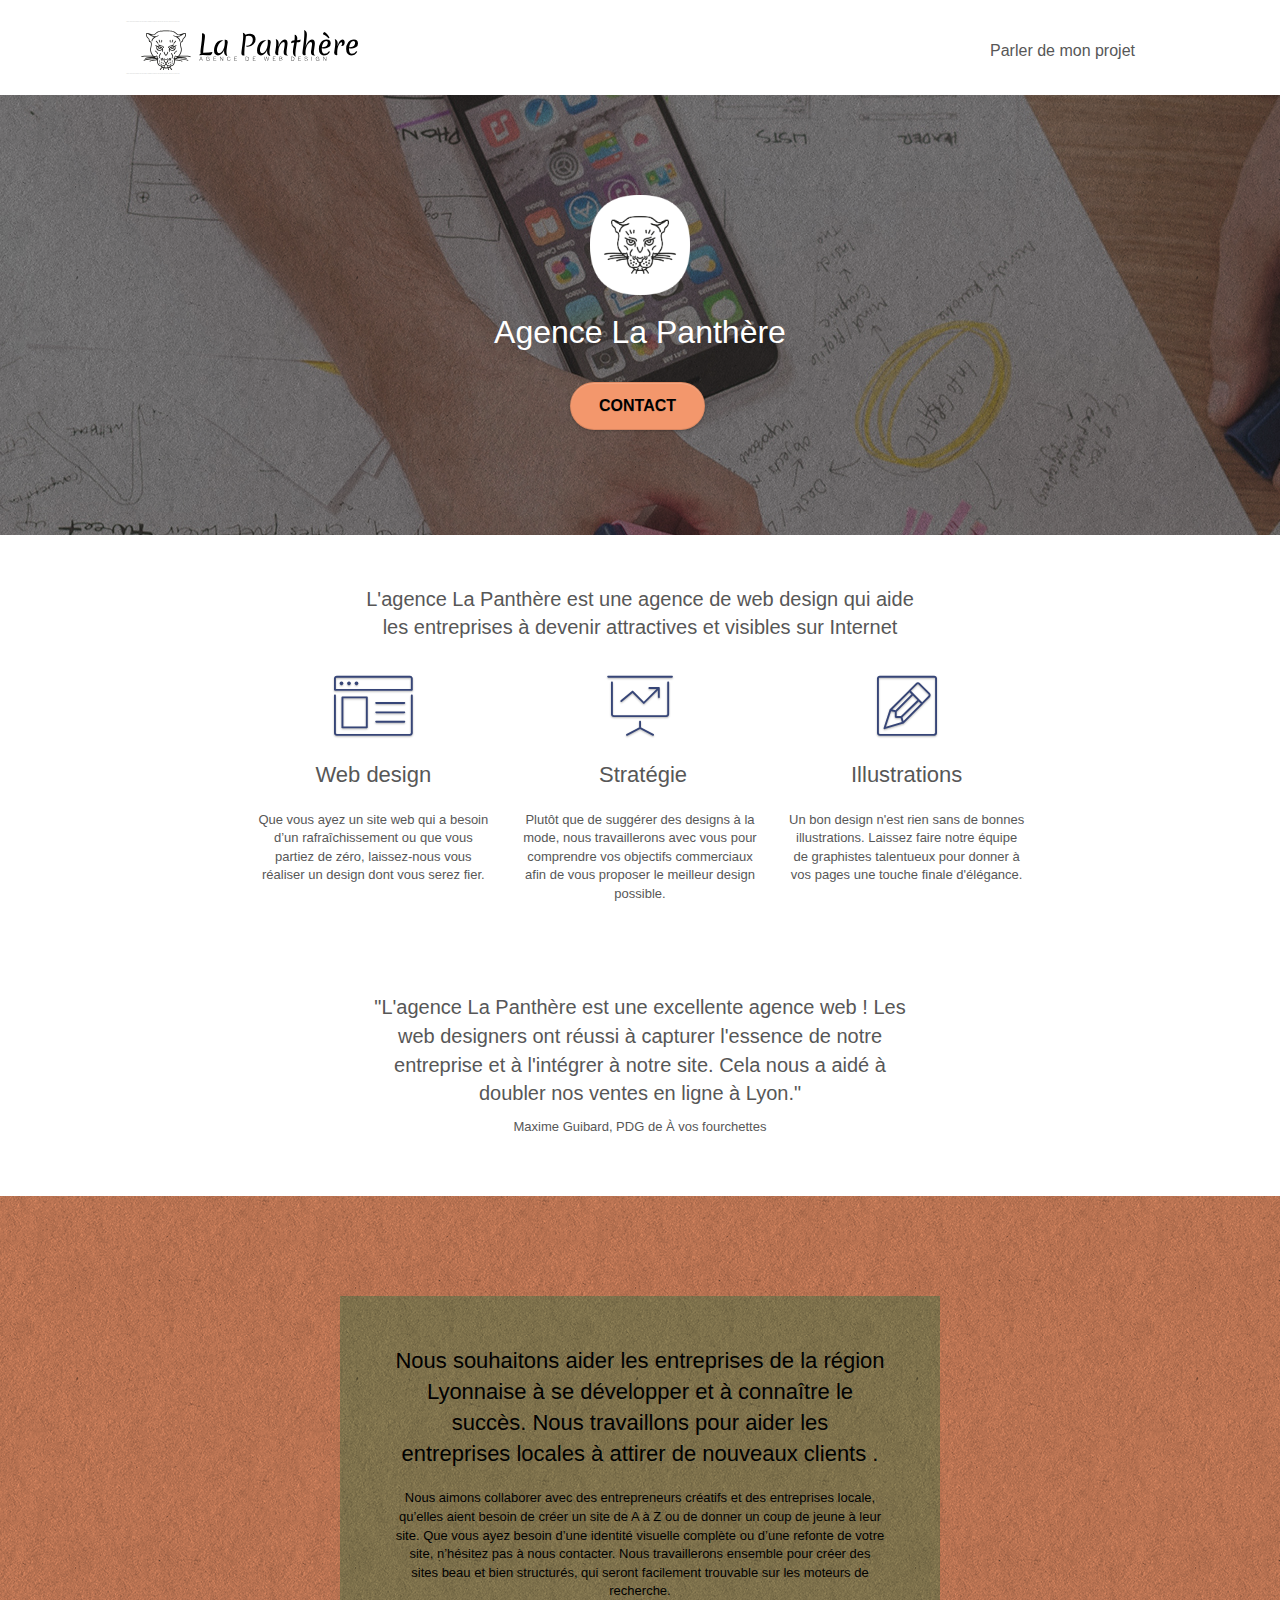
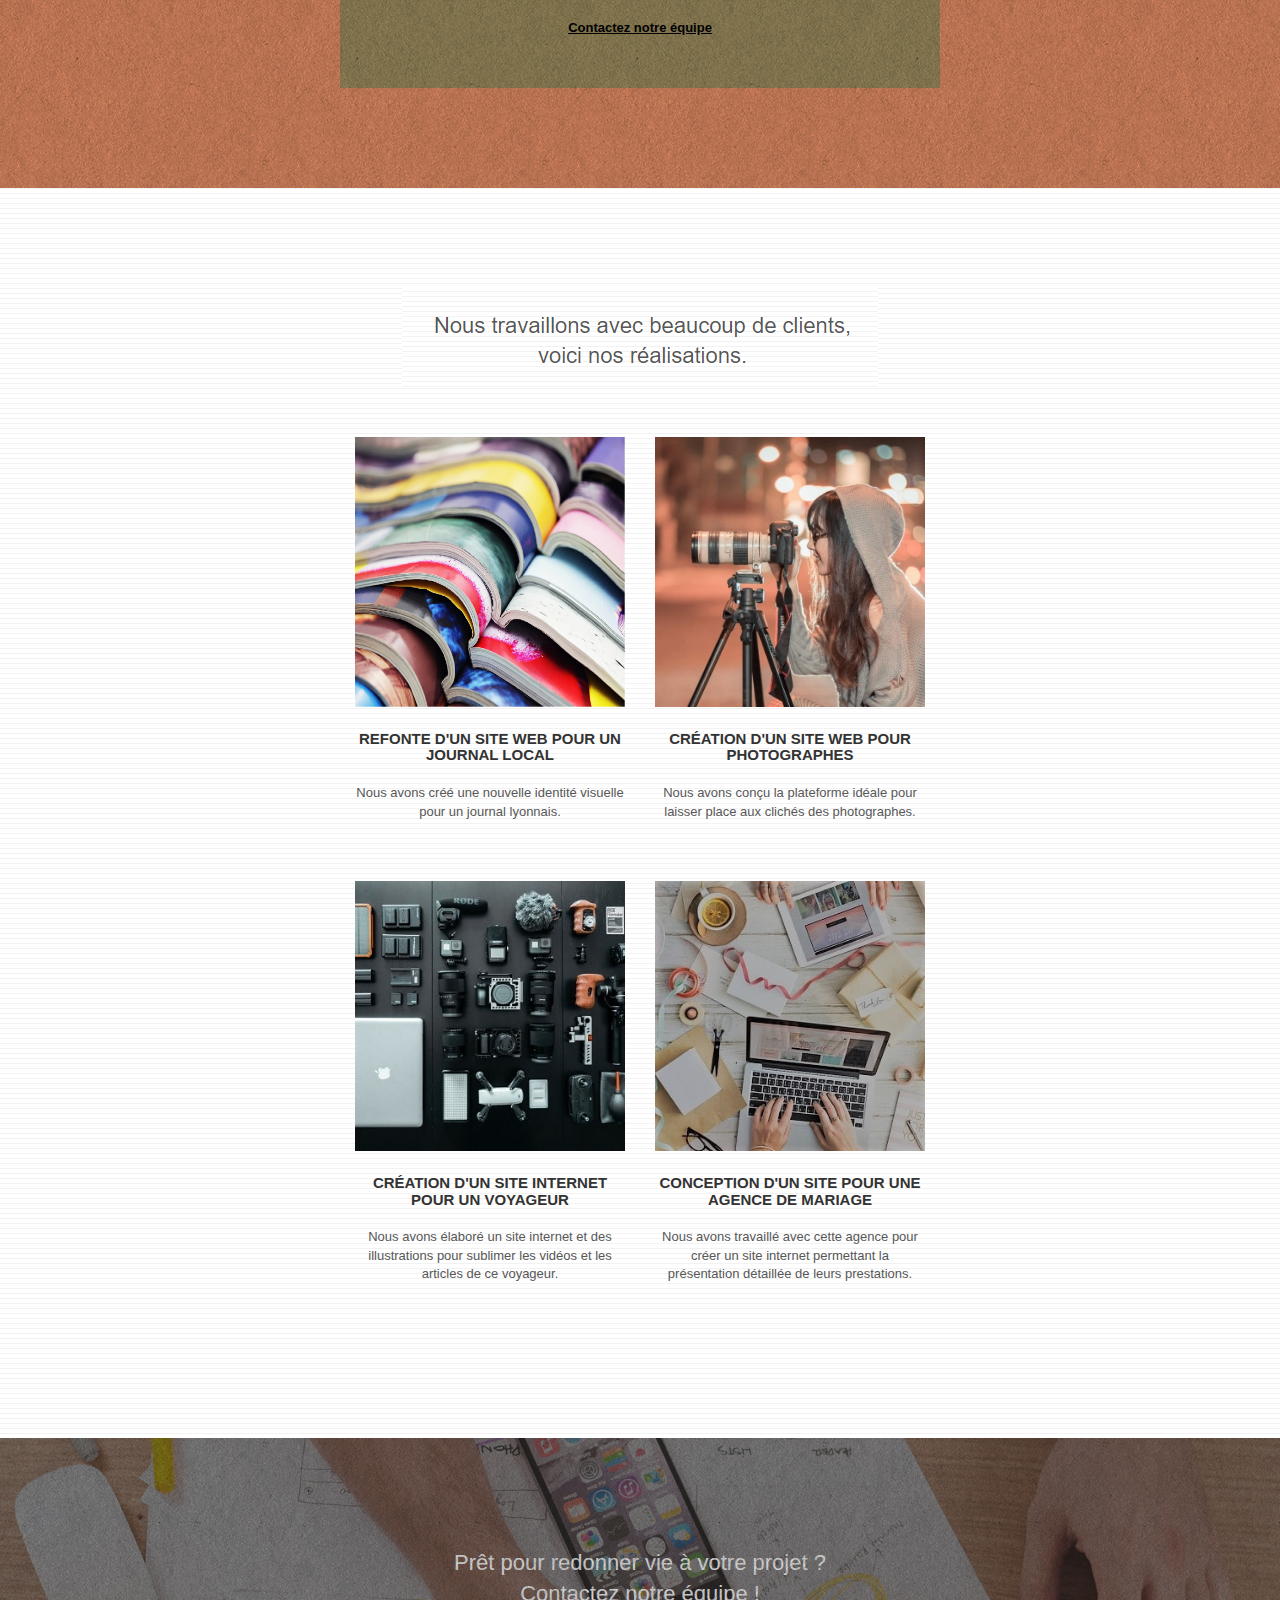
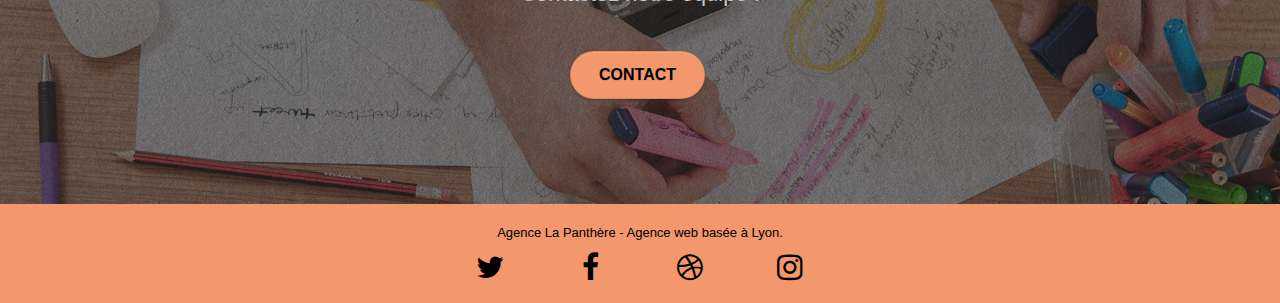
==== commit ffa19e77: "modifications faites" ====
--- a/index.html
+++ b/index.html
@@ -1,10 +1,12 @@
 <!doctype html>
-<html lang="Default">
+<html lang="fr">
 <head>
     <meta charset="utf-8">
     <meta name="keywords" content="seo, google, site web, site internet, agence design paris, agence design, agence design,agence design,agence design,agence design,agence design,agence design,agence design,agence design">
     <meta name="description" content="">
     <meta name="viewport" content="width=device-width, initial-scale=1.0, viewport-fit=cover">
+	<meta name="robots" content="index, follow" >
+	<meta name="description" content="Site agence La Panthère, Entreprise webdesign Lyon">
     <link rel="shortcut icon" type="image/png" href="favicon.jpg">
     
 	<link rel="stylesheet" type="text/css" href="./css/bootstrap.css">
@@ -13,13 +15,9 @@
 	<link rel="stylesheet" type="text/css" href="./css/et-line.css">
 	
     
-	<script src="./js/jquery-2.1.0.js"></script>
-	<script src="./js/bootstrap.js"></script>
-	<script src="./js/blocs.js"></script>
-	<script src="./js/jquery.touchSwipe.js" defer></script>
-	<script src="./js/gmaps.js"></script>
-
-    <title>.</title>
+
+
+    <title>Agence La Panthère</title>
 
     
 <!-- Analytics -->
@@ -29,272 +27,278 @@
 </head>
 <body>
 <!-- Principal conteneur -->
-<div class="page-container">
-    
-<!-- bloc-0 -->
-<div class="bloc bgc-white l-bloc " id="bloc-0">
-	<div class="container bloc-sm">
-
-		<nav class="navbar row">
-			<div class="navbar-header">
-				<div class="keywords" style="color:#cccccc;font-size:1px;">Agence web à paris, stratégie web, web design, illustrations, design de site web, site web, web, internet, site internet, site</div>
-				<a class="navbar-brand" href="index.html"><img src="img/agence-la-panthere-monochrome.svg" alt="paris web design logo agence web meilleure agence" height="40" /></a>
-				<div class="keywords" style="color:#cccccc;font-size:1px;">Agence web à paris, stratégie web, web design, illustrations, design de site web, site web, web, internet, site internet, site</div>
-				<button id="nav-toggle" type="button" class="ui-navbar-toggle navbar-toggle" data-toggle="collapse" data-target=".navbar-1">
-					<span class="sr-only">Toggle navigation</span><span class="icon-bar"></span><span class="icon-bar"></span><span class="icon-bar"></span>
-				</button>
-			</div>
-			<div class="collapse navbar-collapse navbar-1 special-dropdown-nav">
-				<ul class="site-navigation nav navbar-nav">
-					<li>
-						<a href="index.html">Accueil</a>
-					</li>
-					<li>
-					</li>
-					<li>
-						<a href="page2.html">page2 &gt;</a>
-					</li>
-				</ul>
-			</div>
-		</nav>
+	<div class="page-container">
+		
+	<!-- bloc-0 -->
+	<header>
+		<div class="bloc bgc-white l-bloc " id="bloc-0">
+			<div class="container bloc-sm">
+
+				<nav class="navbar row">
+					<div class="navbar-header">
+						<div class="keywords" style="color:#cccccc;font-size:1px;">Agence web à paris, stratégie web, web design, illustrations, design de site web, site web, web, internet, site internet, site</div>
+						<a class="navbar-brand" href="index.html"><img src="img/agence-la-panthere-monochrome.svg" alt="paris web design logo agence web meilleure agence" height="40" /></a>
+						<div class="keywords" style="color:#cccccc;font-size:1px;">Agence web à paris, stratégie web, web design, illustrations, design de site web, site web, web, internet, site internet, site</div>
+						<button id="nav-toggle" type="button" class="ui-navbar-toggle navbar-toggle" data-toggle="collapse" data-target=".navbar-1">
+							<span class="sr-only">Toggle navigation</span><span class="icon-bar"></span><span class="icon-bar"></span><span class="icon-bar"></span>
+						</button>
+					</div>
+					<div class="collapse navbar-collapse navbar-1 special-dropdown-nav">
+						<ul class="site-navigation nav navbar-nav">
+						
+							<li>
+								<a href="page2.html">Parler de mon projet</a>
+							</li>
+						</ul>
+					</div>
+				</nav>
+			</div>
+		</div>
+	</header>
+	<!-- bloc-0 END -->
+
+	<!-- bloc-1-presentation -->
+	<main>
+		<div class="bloc bgc-dark-slate-blue bg-banniere d-bloc bg-t-edge bloc-bg-texture texture-paper b-parallax" id="bloc-1-hero">
+			<div class="container bloc-lg">
+				<div class="row tight-width-whitespace">
+					<div class="col-sm-12">
+						<img src="img/logo.png" class="center-block image-resize-mode" width="100" alt="Agence La Panthère, agence web paris, création logo paris" />
+						<h1 class="text-center hero-bloc-text tc-white ">
+							Agence La Panthère
+						</h1>
+						<div class="text-center">
+							<a href="page2.html" class="btn btn-lg btn-clean btn-rd cta-hero btn-atomic-tangerine" id="cta-hero">Contact</a>
+						</div>
+					</div>
+				</div>
+			</div>
+		</div>
+		<!-- bloc-1-presentation END -->
+
+		<!-- bloc-2-services -->
+		<div class="bloc bgc-white l-bloc" id="bloc-2-services">
+			<div class="container bloc-md">
+				<div class="row">
+					<div class="col-sm-12 text-center">
+						<p class="text-agence" alt="agence web, agence web paris, web design paris, stratégie web">L'agence La Panthère est une agence de web design qui aide <br/> les entreprises à devenir attractives et visibles sur Internet</p>
+					</div>
+				</div>
+				<div class="row voffset-lg med-width-whitespace">
+					<div class="col-sm-4">
+						<div class="text-center">
+							<span class="et-icon-browser sm-shadow icon-dark-slate-blue icons icon-lg"></span>
+						</div>
+						<h2 class="mg-md text-center">
+							Web design
+						</h3>
+						<p class="text-center ">
+							Que vous ayez un site web qui a besoin d&rsquo;un rafraîchissement ou que vous partiez de zéro, laissez-nous vous réaliser un design dont vous serez fier.
+						</p>
+					</div>
+					<div class="col-sm-4">
+						<div class="text-center">
+							<span class="et-icon-presentation sm-shadow icon-dark-slate-blue icons icon-lg"></span>
+						</div>
+						<h2 class="mg-md text-center">
+							&nbsp;Stratégie
+						</h2>
+						<p class="text-center ">
+							Plutôt que de suggérer des designs à la mode, nous travaillerons avec vous pour comprendre vos objectifs commerciaux afin de vous proposer le meilleur design possible.<br>
+						</p>
+					</div>
+					<div class="col-sm-4">
+						<div class="text-center">
+							<span class="et-icon-edit sm-shadow icon-dark-slate-blue icons icon-lg"></span>
+						</div>
+						<h2 class="mg-md text-center">
+							Illustrations
+						</h2>
+						<p class="text-center ">
+							Un bon design n'est rien sans de bonnes illustrations. Laissez faire notre équipe de graphistes talentueux pour donner à vos pages une touche finale d'élégance.
+						</p>
+					</div>
+				</div>
+				<div class="row voffset-lg voffset">
+					<div class="col-xs-12 col-md-8 col-md-offset-2 text-center">
+						<p alt="agence web, agence web paris, web design paris, stratégie web" class="text-avis">"L'agence La Panthère est une excellente agence web ! Les <br/> web designers ont réussi à capturer l'essence de notre <br/> entreprise et à l'intégrer à notre site. Cela nous a aidé à <br/> doubler nos ventes en ligne à Lyon." </p>
+						<p>Maxime Guibard, PDG de À vos fourchettes </p>
+
+					</div>
+				</div>
+			</div>
+		</div>
+		<!-- bloc-2-services END -->
+
+		<!-- bloc-3-what-i-do -->
+		<div class="bloc tc-white bgc-atomic-tangerine bg-presentation d-bloc bloc-bg-texture texture-paper b-parallax" id="bloc-3-what-i-do">
+			<div class="container bloc-lg">
+				<div class="row tight-width-whitespace black-background">
+					<div class="col-sm-12">
+						<h2 class="mg-md text-center tc-black">
+							Nous souhaitons aider les entreprises de la région Lyonnaise à se développer et à connaître le succès. Nous travaillons pour aider les entreprises locales à attirer de nouveaux clients .<br>
+						</h2>
+						<p class="text-center white">
+							Nous aimons collaborer avec des entrepreneurs créatifs et des entreprises locale, qu’elles aient besoin de créer un site de A à Z ou de donner un coup de jeune à leur site. Que vous ayez besoin d’une identité visuelle complète ou d’une refonte de votre site, n’hésitez pas à nous contacter. Nous travaillerons ensemble pour créer des sites beau et bien structurés, qui seront facilement trouvable sur les moteurs de recherche. <br><br><a class="ltc-white bold-link" href="page2.html">Contactez notre équipe</a><br>
+						</p>
+					</div>
+				</div>
+			</div>
+		</div>
+		<!-- bloc-3-what-i-do END -->
+
+		<!-- bloc-4-portfolio -->
+		<div class="bloc bgc-white bg-lines-h2-bg bg-repeat l-bloc" id="bloc-4-portfolio">
+			<div class="container bloc-lg">
+				<div class="row">
+					<div class="col-sm-12 text-center">
+						<img alt="agence web, agence web paris, web design paris, stratégie web" src="img/title2.png" />
+					</div>
+				</div>
+				<div class="row tight-width-whitespace portfolio-row">
+					<div class="col-sm-6">
+						<a href="#" data-lightbox="img/1-min.jpg" data-gallery-id="gallery-1" data-caption="Refonte d'un site web pour un journal local" data-frame="snapshot-lb"><img src="img/1-min.jpg" alt="paris web design logo agence web meilleure agence et refonte site web journal" class="img-responsive portfolio-thumb" /></a>
+						<h3 class="mg-md text-center">
+							Refonte d'un site web pour un journal local
+						</h3>
+						<p class="text-center">
+							Nous avons créé une nouvelle identité visuelle pour un journal lyonnais.
+						</p>
+					</div>
+					<div class="col-sm-6">
+						<a href="#" data-lightbox="img/2-min.jpg" data-gallery-id="gallery-1" data-caption="Création d'un site web pour photographes" data-frame="snapshot-lb"><img src="img/2-min.jpg" class="img-responsive portfolio-thumb" alt="paris web design logo agence web meilleure agence, Création d'un site web pour photographes" /></a>
+						<h3 class="mg-md text-center">
+							Création d'un site web pour photographes
+						</h3>
+						<p class="text-center">
+							Nous avons conçu la plateforme idéale pour laisser place aux clichés des photographes.
+						</p>
+					</div>
+				</div>
+				<div class="row tight-width-whitespace portfolio-row">
+					<div class="col-sm-6">
+						<a href="#" data-lightbox="img/3-min.jpg" data-gallery-id="gallery-1" data-caption="Création d'un site internet pour un voyageur" data-frame="snapshot-lb"><img src="img/3-min.jpg" class="img-responsive portfolio-thumb" alt="paris web design logo agence web meilleure agence, Création d'un site web pour voyageur"/></a>
+						<h3 class="mg-md text-center">
+							Création d'un site internet pour un voyageur
+						</h3>
+						<p class="text-center">
+							Nous avons élaboré un site internet et des illustrations pour sublimer les vidéos et les articles de ce voyageur.
+						</p>
+					</div>
+					<div class="col-sm-6">
+						<a href="#" data-lightbox="img/4-min.jpg" data-gallery-id="gallery-1" data-caption="Conception d'un site pour une agence de mariage" data-frame="snapshot-lb"><img src="img/4-min.jpg" class="img-responsive portfolio-thumb" alt="paris web design logo agence web meilleure agence, Création d'un site web pour agence de mariage" /></a>
+						<h3 class="mg-md text-center">
+							Conception d'un site pour une agence de mariage
+						</h3>
+						<p class="text-center">
+							Nous avons travaillé avec cette agence pour créer un site internet permettant la présentation détaillée de leurs prestations.
+						</p>
+					</div>
+				</div>
+			</div>
+		</div>
+		<!-- bloc-4-portfolio END -->
+
+		<!-- bloc-5-cta -->
+		<div class="bloc bgc-dark-slate-blue bg-banniere d-bloc bloc-bg-texture texture-paper" id="bloc-5-cta">
+			<div class="container bloc-lg">
+				<div class="row">
+					<h2 class="mg-md text-center tc-white">
+						Prêt pour redonner vie à votre projet ?<br>Contactez notre équipe !
+					</h2>
+					<div class="col-sm-12 text-center">
+						<a href="page2.html" class="btn btn-atomic-tangerine btn-clean btn-rd btn-lg cta-hero">Contact</a>
+					</div>
+				</div>
+			</div>
+		</div>
+	</main>
+		<!-- bloc-5-cta END -->
+
+	<!-- Footer - bloc-8 -->
+	<footer>
+		<div class="bloc bgc-atomic-tangerine d-bloc" id="bloc-8">
+			<div class="container bloc-sm">
+				<div class="row">
+					<div class="col-sm-12">
+						<p class="text-center white">
+							Agence La Panthère - Agence web basée à Lyon.<br>
+						</p>
+						<div class="row row-no-gutters social">
+							<div class="col-sm-3">
+								<div class="text-center">
+									<a class="social" href="http://twitter/La_Panthère.fr"><span class="fa fa-twitter icon-md"></span></a>
+								</div>
+							</div>
+							<div class="col-sm-3">
+								<div class="text-center">
+									<a class="social" href="http://facebook/La_Panthère.fr"><span class="fa fa-facebook icon-md"></span></a>
+								</div>
+							</div>
+							<div class="col-sm-3">
+								<div class="text-center">
+									<a class="social" href="http://dribble/La_Panthère.fr"><span class="fa fa-dribbble icon-md"></span></a>
+								</div>
+							</div>
+							<div class="col-sm-3">
+								<div class="text-center">
+									<a class="social" href="http://instagram/La_Panthère.fr"><span class="fa fa-instagram icon-md"></span></a>
+								</div>
+							</div>
+							<!--<div class="keywords" style="color:#F3976C;">Agence web à paris, stratégie web, web design, illustrations, design de site web, site web, web, internet, site internet, site</div>
+						</div>
+						<div class="row">
+							<div class="col-sm-4">
+								Partenaires
+									<ul>
+										<li><a href="voiture.com">voiture.com</a></li>
+										<li><a href="pizza.com">pizza.com</a></li>
+										<li><a href="matoiture.com">matoiture.com</a></li>
+										<li><a href="immobilierseo.com">immobilierseo.com</a></li>
+									</ul>		
+							</div>
+							<div class="col-sm-4">
+								Annuaires liste 1
+								<ul>
+									<li><a href="annuaireagence.com">annuaireagence.com</a></li>
+									<li><a href="annuaireseo.com">annuaireseo.com</a></li>
+									<li><a href="annuairemarketing.com">annuairemarketing.com</a></li>
+									<li><a href="123seoture.com">123seo.com</a></li>
+									<li><a href="123site.com">123site.com</a></li>
+									<li><a href="annuairewordpress.com">annuairewordpress.com</a></li>
+									<li><a href="listeagence.com">listeagence.com</a></li>
+									<li><a href="meilleuresagencesparis.com">meilleuresagencesparis.com</a></li>
+									<li><a href="listeseo.com">listeseo.com</a></li>
+								</ul>
+							</div>
+							<div class="col-sm-4">
+								Annuaires liste 2
+								<ul>
+									<li><a href="betterseo.com">betterseo.com</a></li>
+									<li><a href="ameliorerseo.com">ameliorerseo.com</a></li>
+									<li><a href="seojuicelien.com">seojuicelien.com</a></li>
+									<li><a href="meilleursliens.com">meilleursliens.com</a></li>
+									<li><a href="liensagogo.com">liensagogo.com</a></li>
+									<li><a href="backlink.com">backlink.com</a></li>
+									<li><a href="linkjuiceannuaire.com">linkjuiceannuaire.com</a></li>
+									<li><a href="remontersurgoogle.com">remontersurgoogle.com</a></li>
+									<li><a href="vraiseofiable.com">vraiseofiable.com</a></li>
+								</ul>
+							</div>
+						</div>
+					</div>
+				</div>
+			</div>
+		</div> -->
+		<!-- Footer - bloc-8 END -->
+	</footer>
 	</div>
-</div>
-<!-- bloc-0 END -->
-
-<!-- bloc-1-presentation -->
-<div class="bloc bgc-dark-slate-blue bg-banniere d-bloc bg-t-edge bloc-bg-texture texture-paper b-parallax" id="bloc-1-hero">
-	<div class="container bloc-lg">
-		<div class="row tight-width-whitespace">
-			<div class="col-sm-12">
-				<img src="img/logo.png" class="center-block image-resize-mode" width="100" alt="Agence La Panthère, agence web paris, création logo paris" />
-				<h1 class="text-center hero-bloc-text tc-white ">
-					Agence La Panthère
-				</h1>
-				<div class="text-center">
-					<a href="page2.html" class="btn btn-lg btn-clean btn-rd cta-hero btn-atomic-tangerine" id="cta-hero">Contact</a>
-				</div>
-			</div>
-		</div>
-	</div>
-</div>
-<!-- bloc-1-presentation END -->
-
-<!-- bloc-2-services -->
-<div class="bloc bgc-white l-bloc" id="bloc-2-services">
-	<div class="container bloc-md">
-		<div class="row">
-			<div class="col-sm-12 text-center">
-				<img alt="agence web, agence web paris, web design paris, stratégie web" src="img/title.png" />
-			</div>
-		</div>
-		<div class="row voffset-lg med-width-whitespace">
-			<div class="col-sm-4">
-				<div class="text-center">
-					<span class="et-icon-browser sm-shadow icon-dark-slate-blue icons icon-lg"></span>
-				</div>
-				<h3 class="mg-md text-center">
-					Web design
-				</h3>
-				<p class="text-center ">
-					Que vous ayez un site web qui a besoin d&rsquo;un rafraîchissement ou que vous partiez de zéro, laissez-nous vous réaliser un design dont vous serez fier.
-				</p>
-			</div>
-			<div class="col-sm-4">
-				<div class="text-center">
-					<span class="et-icon-presentation sm-shadow icon-dark-slate-blue icons icon-lg"></span>
-				</div>
-				<h3 class="mg-md text-center">
-					&nbsp;Stratégie
-				</h3>
-				<p class="text-center ">
-					Plutôt que de suggérer des designs à la mode, nous travaillerons avec vous pour comprendre vos objectifs commerciaux afin de vous proposer le meilleur design possible.<br>
-				</p>
-			</div>
-			<div class="col-sm-4">
-				<div class="text-center">
-					<span class="et-icon-edit sm-shadow icon-dark-slate-blue icons icon-lg"></span>
-				</div>
-				<h3 class="mg-md text-center">
-					Illustrations
-				</h3>
-				<p class="text-center ">
-					Un bon design n'est rien sans de bonnes illustrations. Laissez faire notre équipe de graphistes talentueux pour donner à vos pages une touche finale d'élégance.
-				</p>
-			</div>
-		</div>
-		<div class="row voffset-lg voffset">
-			<div class="col-xs-12 col-md-8 col-md-offset-2 text-center">
-				<img alt="agence web, agence web paris, web design paris, stratégie web" src="img/citation.png" />
-
-			</div>
-		</div>
-	</div>
-</div>
-<!-- bloc-2-services END -->
-
-<!-- bloc-3-what-i-do -->
-<div class="bloc tc-white bgc-atomic-tangerine bg-presentation d-bloc bloc-bg-texture texture-paper b-parallax" id="bloc-3-what-i-do">
-	<div class="container bloc-lg">
-		<div class="row tight-width-whitespace black-background">
-			<div class="col-sm-12">
-				<h2 class="mg-md text-center tc-white">
-					Nous souhaitons aider les entreprises de la région Lyonnaise à se développer et à connaître le succès. Nous travaillons pour aider les entreprises locales à attirer de nouveaux clients .<br>
-				</h2>
-				<p class="text-center white">
-					Nous aimons collaborer avec des entrepreneurs créatifs et des entreprises locale, qu’elles aient besoin de créer un site de A à Z ou de donner un coup de jeune à leur site. Que vous ayez besoin d’une identité visuelle complète ou d’une refonte de votre site, n’hésitez pas à nous contacter. Nous travaillerons ensemble pour créer des sites beau et bien structurés, qui seront facilement trouvable sur les moteurs de recherche. <br><br><a class="ltc-white bold-link" href="page2.html">Contactez notre équipe</a><br>
-				</p>
-			</div>
-		</div>
-	</div>
-</div>
-<!-- bloc-3-what-i-do END -->
-
-<!-- bloc-4-portfolio -->
-<div class="bloc bgc-white bg-lines-h2-bg bg-repeat l-bloc" id="bloc-4-portfolio">
-	<div class="container bloc-lg">
-		<div class="row">
-			<div class="col-sm-12 text-center">
-				<img alt="agence web, agence web paris, web design paris, stratégie web" src="img/title2.png" />
-			</div>
-		</div>
-		<div class="row tight-width-whitespace portfolio-row">
-			<div class="col-sm-6">
-				<a href="#" data-lightbox="img/1.jpg" data-gallery-id="gallery-1" data-caption="Refonte d'un site web pour un journal local" data-frame="snapshot-lb"><img src="img/1.jpg" alt="paris web design logo agence web meilleure agence et refonte site web journal" class="img-responsive portfolio-thumb" /></a>
-				<h3 class="mg-md text-center">
-					Refonte d'un site web pour un journal local
-				</h3>
-				<p class="text-center">
-					Nous avons créé une nouvelle identité visuelle pour un journal lyonnais.
-				</p>
-			</div>
-			<div class="col-sm-6">
-				<a href="#" data-lightbox="img/2.jpg" data-gallery-id="gallery-1" data-caption="Création d'un site web pour photographes" data-frame="snapshot-lb"><img src="img/2.jpg" class="img-responsive portfolio-thumb" alt="paris web design logo agence web meilleure agence, Création d'un site web pour photographes" /></a>
-				<h3 class="mg-md text-center">
-					Création d'un site web pour photographes
-				</h3>
-				<p class="text-center">
-					Nous avons conçu la plateforme idéale pour laisser place aux clichés des photographes.
-				</p>
-			</div>
-		</div>
-		<div class="row tight-width-whitespace portfolio-row">
-			<div class="col-sm-6">
-				<a href="#" data-lightbox="img/3.bmp" data-gallery-id="gallery-1" data-caption="Création d'un site internet pour un voyageur" data-frame="snapshot-lb"><img src="img/3.bmp" class="img-responsive portfolio-thumb" alt="paris web design logo agence web meilleure agence, Création d'un site web pour voyageur"/></a>
-				<h3 class="mg-md text-center">
-					Création d'un site internet pour un voyageur
-				</h3>
-				<p class="text-center">
-					Nous avons élaboré un site internet et des illustrations pour sublimer les vidéos et les articles de ce voyageur.
-				</p>
-			</div>
-			<div class="col-sm-6">
-				<a href="#" data-lightbox="img/4.bmp" data-gallery-id="gallery-1" data-caption="Conception d'un site pour une agence de mariage" data-frame="snapshot-lb"><img src="img/4.bmp" class="img-responsive portfolio-thumb" alt="paris web design logo agence web meilleure agence, Création d'un site web pour agence de mariage" /></a>
-				<h3 class="mg-md text-center">
-					Conception d'un site pour une agence de mariage
-				</h3>
-				<p class="text-center">
-					Nous avons travaillé avec cette agence pour créer un site internet permettant la présentation détaillée de leurs prestations.
-				</p>
-			</div>
-		</div>
-	</div>
-</div>
-<!-- bloc-4-portfolio END -->
-
-<!-- bloc-5-cta -->
-<div class="bloc bgc-dark-slate-blue bg-banniere d-bloc bloc-bg-texture texture-paper" id="bloc-5-cta">
-	<div class="container bloc-lg">
-		<div class="row">
-			<h2 class="mg-md text-center tc-white">
-				Prêt pour redonner vie à votre projet ?<br>Contactez notre équipe !
-			</h2>
-			<div class="col-sm-12 text-center">
-				<a href="page2.html" class="btn btn-atomic-tangerine btn-clean btn-rd btn-lg cta-hero">Contact</a>
-			</div>
-		</div>
-	</div>
-</div>
-<!-- bloc-5-cta END -->
-
-<!-- Footer - bloc-8 -->
-<div class="bloc bgc-atomic-tangerine d-bloc" id="bloc-8">
-	<div class="container bloc-sm">
-		<div class="row">
-			<div class="col-sm-12">
-				<p class="text-center white">
-					Agence La Panthère - Agence web basée à Lyon.<br>
-				</p>
-				<div class="row row-no-gutters social">
-					<div class="col-sm-3">
-						<div class="text-center">
-							<a class="social" href="index.html"><span class="fa fa-twitter icon-md"></span></a>
-						</div>
-					</div>
-					<div class="col-sm-3">
-						<div class="text-center">
-							<a class="social" href="index.html"><span class="fa fa-facebook icon-md"></span></a>
-						</div>
-					</div>
-					<div class="col-sm-3">
-						<div class="text-center">
-							<a class="social" href="index.html"><span class="fa fa-dribbble icon-md"></span></a>
-						</div>
-					</div>
-					<div class="col-sm-3">
-						<div class="text-center">
-							<a class="social" href="index.html"><span class="fa fa-instagram icon-md"></span></a>
-						</div>
-					</div>
-					<div class="keywords" style="color:#F3976C;">Agence web à paris, stratégie web, web design, illustrations, design de site web, site web, web, internet, site internet, site</div>
-				</div>
-				<div class="row">
-					<div class="col-sm-4">
-						Partenaires
-							<ul>
-								<li><a href="voiture.com">voiture.com</a></li>
-								<li><a href="pizza.com">pizza.com</a></li>
-								<li><a href="matoiture.com">matoiture.com</a></li>
-								<li><a href="immobilierseo.com">immobilierseo.com</a></li>
-							</ul>		
-					</div>
-					<div class="col-sm-4">
-						Annuaires liste 1
-						<ul>
-							<li><a href="annuaireagence.com">annuaireagence.com</a></li>
-							<li><a href="annuaireseo.com">annuaireseo.com</a></li>
-							<li><a href="annuairemarketing.com">annuairemarketing.com</a></li>
-							<li><a href="123seoture.com">123seo.com</a></li>
-							<li><a href="123site.com">123site.com</a></li>
-							<li><a href="annuairewordpress.com">annuairewordpress.com</a></li>
-							<li><a href="listeagence.com">listeagence.com</a></li>
-							<li><a href="meilleuresagencesparis.com">meilleuresagencesparis.com</a></li>
-							<li><a href="listeseo.com">listeseo.com</a></li>
-						</ul>
-					</div>
-					<div class="col-sm-4">
-						Annuaires liste 2
-						<ul>
-							<li><a href="betterseo.com">betterseo.com</a></li>
-							<li><a href="ameliorerseo.com">ameliorerseo.com</a></li>
-							<li><a href="seojuicelien.com">seojuicelien.com</a></li>
-							<li><a href="meilleursliens.com">meilleursliens.com</a></li>
-							<li><a href="liensagogo.com">liensagogo.com</a></li>
-							<li><a href="backlink.com">backlink.com</a></li>
-							<li><a href="linkjuiceannuaire.com">linkjuiceannuaire.com</a></li>
-							<li><a href="remontersurgoogle.com">remontersurgoogle.com</a></li>
-							<li><a href="vraiseofiable.com">vraiseofiable.com</a></li>
-						</ul>
-					</div>
-				</div>
-			</div>
-		</div>
-	</div>
-</div>
-<!-- Footer - bloc-8 END -->
-
-</div>
-<!-- Principal conteneur END -->
-    
+	<!-- Principal conteneur END -->
+	<script src="./js/jquery-2.1.0.js"></script>
+	<script src="./js/bootstrap.js"></script>
+	<script src="./js/blocs.js"></script>
+	<script src="./js/jquery.touchSwipe.js" defer></script>
+	<script src="./js/gmaps.js"></script>
 
 </body>
 </html>
--- a/style.css
+++ b/style.css
@@ -1,3 +1,4 @@
+/*
 body {
     margin: 0;
     padding: 0;
@@ -133,7 +134,7 @@
 .d-bloc h5 a,
 .d-bloc h6 a,
 .d-bloc p a {
-    color: rgba(255, 255, 255, .6);
+    color: black;
 }
 
 .d-bloc .a-btn:hover,
@@ -660,6 +661,7 @@
 
 .hero-bloc-text {
     font-size: 38px;
+     
 }
 
 .hero-bloc-text-sub {
@@ -677,7 +679,7 @@
 }
 
 p {
-    font-size: 11px;
+    font-size: 13px;
 }
 
 .tight-width-whitespace {
@@ -721,11 +723,15 @@
     margin: auto auto auto auto;
     box-shadow: 0px 0px 0px #000000;
 }
-
+.text-agence{
+    font-size: 20px;
+}
 h1 {
     color: #333333!important;
 }
-
+.text-avis{
+    font-size: 20px;
+}
 h4 {
     color: #333333!important;
 }
@@ -736,7 +742,7 @@
 }
 
 .white {
-    color: #FFFFFF!important;
+    color: black!important;
 }
 
 .portfolio-thumb {
@@ -753,7 +759,7 @@
 }
 
 .black-background {
-    background-color: rgba(165, 147, 99, 0.7);
+    background-color:#A69564;
     padding: 40px 40px 40px 40px;
 }
 
@@ -775,12 +781,15 @@
 }
 
 .tc-white {
-    color: #F3976C!important;
+    color: white!important;
+}
+.tc-black{
+    color: #000000!important;
 }
 
 .btn-atomic-tangerine {
     background: #F3976C;
-    color: #FFFFFF!important;
+    color: black!important;
 }
 
 .btn-atomic-tangerine:hover {
@@ -789,7 +798,7 @@
 }
 
 .ltc-white {
-    color: #FFFFFF!important;
+    color: black!important;
 }
 
 .ltc-white:hover {
@@ -1039,4 +1048,7 @@
     .bloc-mob-center-text {
         text-align: center;
     }
-}+}
+*/
+
+body{margin:0;padding:0;background:#FFF;overflow-x:hidden;-webkit-font-smoothing:antialiased;-moz-osx-font-smoothing:grayscale}a,button{transition:all .3s ease-in-out;outline:none!important}a:hover{text-decoration:none;cursor:pointer}#page-loading-blocs-notifaction{position:fixed;top:0;bottom:0;width:100%;z-index:100000;background:#FFF url(img/pageload-spinner.gif) no-repeat center center}.bloc{width:100%;clear:both;background:50% 50% no-repeat;padding:0 50px;-webkit-background-size:cover;-moz-background-size:cover;-o-background-size:cover;background-size:cover;position:relative}.bloc .container{padding-left:0;padding-right:0}.bloc-lg{padding:100px 50px}.bloc-md{padding:50px}.bloc-sm{padding:20px 50px}.bg-center,.bg-l-edge,.bg-r-edge,.bg-t-edge,.bg-b-edge,.bg-tl-edge,.bg-bl-edge,.bg-tr-edge,.bg-br-edge,.bg-repeat{-webkit-background-size:auto!important;-moz-background-size:auto!important;-o-background-size:auto!important;background-size:auto!important}.bg-repeat{background:repeat}.bg-t-edge{background:top no-repeat}.bloc-bg-texture::before{content:"";background-size:2px 2px;position:absolute;top:0;bottom:0;left:0;right:0}.texture-paper::before{background:url(img/texture-paper.png);background-size:280px 280px}.b-parallax{background-attachment:fixed}.d-bloc{color:rgba(255,255,255,.7)}.d-bloc button:hover{color:rgba(255,255,255,.9)}.d-bloc .icon-round,.d-bloc .icon-square,.d-bloc .icon-rounded,.d-bloc .icon-semi-rounded-a,.d-bloc .icon-semi-rounded-b{border-color:rgba(255,255,255,.9)}.d-bloc .divider-h span{border-color:rgba(255,255,255,.2)}.d-bloc .a-btn,.d-bloc .navbar a,.d-bloc .navbar-brand,.d-bloc a .icon-sm,.d-bloc a .icon-md,.d-bloc a .icon-lg,.d-bloc a .icon-xl,.d-bloc h1 a,.d-bloc h2 a,.d-bloc h3 a,.d-bloc h4 a,.d-bloc h5 a,.d-bloc h6 a,.d-bloc p a{color:#000}.d-bloc .a-btn:hover,.d-bloc .navbar a:hover,.d-bloc .navbar-brand:hover,.d-bloc a:hover .icon-sm,.d-bloc a:hover .icon-md,.d-bloc a:hover .icon-lg,.d-bloc a:hover .icon-xl,.d-bloc h1 a:hover,.d-bloc h2 a:hover,.d-bloc h3 a:hover,.d-bloc h4 a:hover,.d-bloc h5 a:hover,.d-bloc h6 a:hover,.d-bloc p a:hover{color:rgba(255,255,255,1)}.d-bloc .navbar-toggle .icon-bar{background:rgba(255,255,255,1)}.d-bloc .btn-wire,.d-bloc .btn-wire:hover{color:rgba(255,255,255,1);border-color:rgba(255,255,255,1)}.d-bloc .panel{color:rgba(0,0,0,.5)}.d-bloc .panel button:hover{color:rgba(0,0,0,.7)}.d-bloc .panel icon{border-color:rgba(0,0,0,.7)}.d-bloc .panel .divider-h span{border-color:rgba(0,0,0,.1)}.d-bloc .panel .a-btn{color:rgba(0,0,0,.6)}.d-bloc .panel .a-btn:hover{color:rgba(0,0,0,1)}.d-bloc .panel .btn-wire,.d-bloc .panel .btn-wire:hover{color:rgba(0,0,0,.7);border-color:rgba(0,0,0,.3)}.d-bloc .panel,.l-bloc{color:rgba(0,0,0,.5)}.d-bloc .panel button:hover,.l-bloc button:hover{color:rgba(0,0,0,.7)}.l-bloc .icon-round,.l-bloc .icon-square,.l-bloc .icon-rounded,.l-bloc .icon-semi-rounded-a,.l-bloc .icon-semi-rounded-b{border-color:rgba(0,0,0,.7)}.d-bloc .panel .divider-h span,.l-bloc .divider-h span{border-color:rgba(0,0,0,.1)}.d-bloc .panel .a-btn,.l-bloc .a-btn,.l-bloc .navbar a,.l-bloc .navbar-brand,.l-bloc a .icon-sm,.l-bloc a .icon-md,.l-bloc a .icon-lg,.l-bloc a .icon-xl,.l-bloc h1 a,.l-bloc h2 a,.l-bloc h3 a,.l-bloc h4 a,.l-bloc h5 a,.l-bloc h6 a,.l-bloc p a{color:rgba(0,0,0,.6)}.d-bloc .panel .a-btn:hover,.l-bloc .a-btn:hover,.l-bloc .navbar a:hover,.l-bloc .navbar-brand:hover,.l-bloc a:hover .icon-sm,.l-bloc a:hover .icon-md,.l-bloc a:hover .icon-lg,.l-bloc a:hover .icon-xl,.l-bloc h1 a:hover,.l-bloc h2 a:hover,.l-bloc h3 a:hover,.l-bloc h4 a:hover,.l-bloc h5 a:hover,.l-bloc h6 a:hover,.l-bloc p a:hover{color:rgba(0,0,0,1)}.l-bloc .navbar-toggle .icon-bar{color:rgba(0,0,0,.6)}.d-bloc .panel .btn-wire,.d-bloc .panel .btn-wire:hover,.l-bloc .btn-wire,.l-bloc .btn-wire:hover{color:rgba(0,0,0,.7);border-color:rgba(0,0,0,.3)}.voffset{margin-top:30px}.voffset-lg{margin-top:80px}.row-no-gutters{margin-right:0;margin-left:0}.row.row-no-gutters>[class^="col-"],.row.row-no-gutters>[class*=" col-"]{padding-right:0;padding-left:0}#bloc-1-hero h1{font-size:32px}.navbar{margin-bottom:0;z-index:1}.navbar-brand{height:auto;padding:3px 15px;font-size:25px;font-weight:400;font-weight:600;line-height:44px}.navbar-brand img{max-height:200px;margin:0 5px 0 0;display:inline}.navbar-brand img[src$=svg]{min-width:100px}.nav-center .navbar-brand img{margin:0}.navbar .nav{padding-top:2px;margin-right:-16px;float:right;z-index:1}.nav>li{float:left;margin-top:4px;font-size:16px}.navbar-nav .open .dropdown-menu>li>a{text-align:inherit}.nav>li a:hover,.nav>li a:focus{background:transparent}.navbar-toggle{margin:10px 10px 0 0;border:0}.navbar-toggle:hover{background:transparent!important}.navbar-toggle .icon-bar{background-color:rgba(0,0,0,.5);width:26px}.nav-invert .navbar .nav{float:left}.nav-invert .navbar-header,.nav-invert .navbar-brand{float:right;position:relative;z-index:2}@media (min-width:768px){.site-navigation{position:absolute;top:50%;right:20px;transform:translate(0,-50%);-webkit-transform:translateY(-50%)}.nav>li .dropdown-menu a,.nav>li .dropdown-menu a:hover{color:#484848}.nav-invert .site-navigation{left:0;right:0}.nav-center{text-align:center}.nav-center .navbar-header{width:100%}.nav-center .navbar-header,.nav-center .navbar-brand,.nav-center .nav>li{float:none;display:inline-block}.nav-center .site-navigation{position:relative;width:100%;right:0;margin-right:0;margin-top:20px}.nav-center.mini-nav .navbar-toggle{float:none;margin:10px auto 0}}.nav>li>.dropdown a{background:none!important;display:block;padding:14px 15px}nav .caret{margin:0 5px}.dropdown-menu .dropdown-menu{top:-8px;left:100%}.dropdown-menu .dropmenu-flow-right{top:100%;left:0;margin-left:-1px;border-top-left-radius:0;border-top-right-radius:0}.dropdown-menu .dropdown span{border:4px solid #000;border-top-color:transparent;border-right-color:transparent;border-bottom-color:transparent;margin:6px -5px 0 0!important;float:right}.mg-md{margin-top:10px;margin-bottom:20px}.mg-lg{margin-top:10px;margin-bottom:40px}.btn{margin:0 5px 5px 0}.btn.pull-right{margin:0 0 5px 5px}.btn-d,.btn-d:hover,.btn-d:focus{color:#FFF;background:rgba(0,0,0,.3)}button{outline:none!important}.btn-rd{border-radius:40px}.btn-clean{border:1px solid rgba(0,0,0,.08);border-bottom-color:rgba(0,0,0,.1);text-shadow:0 1px 0 rgba(0,0,1,.1);box-shadow:0 1px 3px rgba(0,0,1,.25),inset 0 1px 0 0 rgba(255,255,255,.15)}.icon-md{font-size:30px!important}.icon-lg{font-size:60px!important}.sm-shadow{text-shadow:0 1px 2px rgba(0,0,0,.3)}.panel-sq,.panel-sq .panel-heading,.panel-sq .panel-footer{border-radius:0}.panel-rd{border-radius:30px}.panel-rd .panel-heading{border-radius:29px 29px 0 0}.panel-rd .panel-footer{border-radius:0 0 29px 29px}.form-control{border-color:rgba(0,0,0,.1);box-shadow:none}.scrollToTop{width:40px;height:40px;position:fixed;bottom:20px;right:20px;opacity:0;z-index:500;transition:all .3s ease-in-out}.scrollToTop span{margin-top:6px}.showScrollTop{font-size:14px;opacity:1}a[data-lightbox]{position:relative;display:block;text-align:center}a[data-lightbox]:hover::before{content:"+";font-family:"HelveticaNeue-Light","Helvetica Neue Light","Helvetica Neue",Helvetica,Arial;font-size:32px;width:50px;height:50px;margin-left:-25px;border-radius:50%;background:rgba(0,0,0,.6);color:#FFF;font-weight:100;z-index:1;position:absolute;top:50%;transform:translateY(-50%);-webkit-transform:translateY(-50%)}a[data-lightbox]:hover img{opacity:.6;-webkit-animation-fill-mode:none;animation-fill-mode:none}#lightbox-modal{display:flex;align-items:center}#lightbox-modal .modal-dialog{width:90%;max-width:900px;margin:0 auto 0}#lightbox-modal .modal-dialog img{max-height:90vh;margin:0 auto}.lightbox-caption{padding:20px;color:#FFF;background:rgba(0,0,0,.5);position:absolute;left:15px;right:15px;bottom:5px}.close-lightbox{color:#FFF;font-size:30px;position:absolute;top:20px;right:20px;z-index:20;background:rgba(0,0,0,.5);border:none;line-height:30px;padding:0 9px 5px;opacity:.3}.close-lightbox:hover,.next-lightbox:hover,.prev-lightbox:hover{opacity:1;color:#FFF}.next-lightbox,.prev-lightbox{font-size:20px;color:rgba(255,255,255,.9);background:rgba(0,0,0,.5);transition:all .2s ease-in-out;position:absolute;top:45%;z-index:1;opacity:.4}.next-lightbox{padding:6px 8px 1px 13px;right:25px}.prev-lightbox{padding:6px 13px 1px 10px;left:25px}.snapshot-lb .modal-body{padding-bottom:45px}.snapshot-lb .lightbox-caption{padding:0;color:rgba(0,0,0,.5);background:none}h1,h2,h3,h4,h5,h6,p,label,.btn,a{font-family:"helvetica";font-weight:400;color:#575757!important}.container{max-width:1000px}.hero-bloc-text{font-size:38px}.hero-bloc-text-sub{font-size:36px}.statement-bloc-text{line-height:26px;font-style:italic;font-size:20px;text-align:center;font-weight:lighter;max-width:520px;margin:auto auto auto auto}p{font-size:13px}.tight-width-whitespace{max-width:600px;margin:auto auto auto auto}.h1{font-size:20px;font-family:"Open Sans"}.cta-hero{margin-top:22px;color:#FFFFFF!important;text-transform:uppercase;padding:12px 28px 12px 28px;font-size:16px;font-weight:700}.social{max-width:400px;margin:auto auto auto auto}h2{font-size:22px;line-height:1.4em}h3{font-size:15px;text-transform:uppercase;font-weight:700;color:#333333!important}.med-width-whitespace{max-width:800px;margin:auto auto auto auto;box-shadow:0 0 0 #000}.text-agence{font-size:20px}h1{color:#333333!important}.text-avis{font-size:20px}h4{color:#333333!important}.icons{margin-bottom:14px;margin-top:24px}.white{color:black!important}.portfolio-thumb{margin-bottom:24px}.portfolio-row{margin-bottom:44px;margin-top:50px}.avatar{box-shadow:0 4px 9px rgba(0,0,0,.3)}.black-background{background-color:#A69564;padding:40px 40px 40px 40px}.bold-link{font-weight:900;text-decoration:underline!important}.bgc-white{background-color:#FFF}.bgc-dark-slate-blue{background-color:#364577}.bgc-atomic-tangerine{background-color:#F3976C}.tc-white{color:white!important}.tc-black{color:#000000!important}.btn-atomic-tangerine{background:#F3976C;color:black!important}.btn-atomic-tangerine:hover{background:#c27956!important;color:#FFFFFF!important}.ltc-white{color:black!important}.ltc-white:hover{color:#cccccc!important}.ltc-atomic-tangerine{color:#F3976C!important}.ltc-atomic-tangerine:hover{color:#c27956!important}.icon-dark-slate-blue{color:#364577!important;border-color:#364577!important}.bg-dots-bg{background-image:url(img/dots-bg.png)}.bg-lines-h2-bg{background-image:url(img/lines-h2-bg.png)}.bg-banniere{background-image:url(img/agence-la-panthere.jpg)}.bg-presentation{background-image:url(img/image-de-presentation.bmp)}@media (max-width:1024px){.bloc{padding-left:20px;padding-right:20px}.bloc.full-width-bloc,.bloc-tile-2.full-width-bloc .container,.bloc-tile-3.full-width-bloc .container,.bloc-tile-4.full-width-bloc .container{padding-left:0;padding-right:0}}@media (max-width:992px) and (min-width:768px){.navbar .nav{max-width:80%}.nav-center.navbar .nav{max-width:100%}}@media only screen and (min-device-width:768px) and (max-device-width:1024px) and (orientation:landscape){.b-parallax{background-attachment:scroll}}@media only screen and (min-device-width:1024px) and (max-device-width:1366px) and (-webkit-min-device-pixel-ratio:1.5){.b-parallax{background-attachment:scroll}}@media (max-width:991px){.container{width:100%}.b-parallax{background-attachment:scroll}.page-container,#hero-bloc{overflow-x:hidden;position:relative}.bloc{padding-left:constant(safe-area-inset-left);padding-right:constant(safe-area-inset-right)}.bloc-group,.bloc-group .bloc{display:block;width:100%}.bloc-fill-screen .fill-bloc-top-edge,.bloc-fill-screen .fill-bloc-bottom-edge{padding:0 20px;padding-left:constant(safe-area-inset-left);padding-right:constant(safe-area-inset-right)}}@media (max-width:767px){.page-container{overflow-x:hidden;position:relative}h1,h2,h3,h4,h5,h6,p,#disqus_thread{padding-left:10px!important;padding-right:10px!important}.b-parallax{background-attachment:scroll}.navbar .nav{padding-top:0;border-top:1px solid rgba(0,0,0,.2);float:none!important}.navbar.row{margin-left:0;margin-right:0}.site-navigation{position:inherit;transform:none;-webkit-transform:none;-ms-transform:none}.nav>li{margin-top:0;border-bottom:1px solid rgba(0,0,0,.1);background:rgba(0,0,0,.05);text-align:left;padding-left:15px;width:100%}.nav>li:hover{background:rgba(0,0,0,.08)}.dropdown .dropdown a .caret{float:none;margin:5px 0 0 10px!important;border:4px solid #000;border-bottom-color:transparent;border-right-color:transparent;border-left-color:transparent}#hero-bloc .navbar .nav{background:rgba(0,0,0,.8)}#hero-bloc .navbar .nav a{color:rgba(255,255,255,.6)}.hero{padding:50px 0}.hero-nav{left:-1px;right:-1px}.navbar-collapse{padding:0;overflow-x:hidden;-webkit-box-shadow:none;box-shadow:none}.navbar-brand img{max-height:40px;width:auto}.nav-invert .navbar-header{float:none;width:100%}.nav-invert .navbar-toggle{float:left;margin-left:10px}.bloc{padding-left:0;padding-right:0}.bloc-xxl,.bloc-xl,.bloc-lg{padding:40px 0}.bloc-sm,.bloc-md{padding-left:0;padding-right:0}.bloc-tile-2 .container,.bloc-tile-3 .container,.bloc-tile-4 .container,.bloc-fill-screen .fill-bloc-top-edge,.bloc-fill-screen .fill-bloc-bottom-edge{padding-left:0;padding-right:0}.a-block{padding:0 10px}.btn-dwn{display:none}.voffset{margin-top:5px}.voffset-md{margin-top:20px}.voffset-lg{margin-top:30px}form{padding:5px}.close-lightbox{display:inline-block}.blocsapp-device-iphone5{background-size:216px 425px;padding-top:60px;width:216px;height:425px}.blocsapp-device-iphone5 img{width:180px;height:320px}}@media (max-width:400px){.bloc{padding-left:0;padding-right:0}}@media (max-width:767px){.bloc-mob-center-text{text-align:center}}--- a/css/et-line.css
+++ b/css/et-line.css
@@ -1,3 +1,4 @@
+/*
 @font-face {
     font-family: et-line;
     src: url(../fonts/et-line.eot);
@@ -516,4 +517,8 @@
 
 .et-icon-dribbble:before {
     content: "\e063"
-}+}
+
+*/
+
+@font-face{font-family:et-line;src:url(../fonts/et-line.eot);src:url(../fonts/et-line.eot?#iefix) format('embedded-opentype'),url(../fonts/et-line.woff) format('woff'),url(../fonts/et-line.ttf) format('truetype'),url(../fonts/et-line.svg#et-line) format('svg');font-weight:400;font-style:normal}.et-icon-adjustments,.et-icon-alarmclock,.et-icon-anchor,.et-icon-aperture,.et-icon-attachment,.et-icon-bargraph,.et-icon-basket,.et-icon-beaker,.et-icon-bike,.et-icon-book-open,.et-icon-briefcase,.et-icon-browser,.et-icon-calendar,.et-icon-camera,.et-icon-caution,.et-icon-chat,.et-icon-circle-compass,.et-icon-clipboard,.et-icon-clock,.et-icon-cloud,.et-icon-compass,.et-icon-desktop,.et-icon-dial,.et-icon-document,.et-icon-documents,.et-icon-download,.et-icon-dribbble,.et-icon-edit,.et-icon-envelope,.et-icon-expand,.et-icon-facebook,.et-icon-flag,.et-icon-focus,.et-icon-gears,.et-icon-genius,.et-icon-gift,.et-icon-global,.et-icon-globe,.et-icon-googleplus,.et-icon-grid,.et-icon-happy,.et-icon-hazardous,.et-icon-heart,.et-icon-hotairballoon,.et-icon-hourglass,.et-icon-key,.et-icon-laptop,.et-icon-layers,.et-icon-lifesaver,.et-icon-lightbulb,.et-icon-linegraph,.et-icon-linkedin,.et-icon-lock,.et-icon-magnifying-glass,.et-icon-map,.et-icon-map-pin,.et-icon-megaphone,.et-icon-mic,.et-icon-mobile,.et-icon-newspaper,.et-icon-notebook,.et-icon-paintbrush,.et-icon-paperclip,.et-icon-pencil,.et-icon-phone,.et-icon-picture,.et-icon-pictures,.et-icon-piechart,.et-icon-presentation,.et-icon-pricetags,.et-icon-printer,.et-icon-profile-female,.et-icon-profile-male,.et-icon-puzzle,.et-icon-quote,.et-icon-recycle,.et-icon-refresh,.et-icon-ribbon,.et-icon-rss,.et-icon-sad,.et-icon-scissors,.et-icon-scope,.et-icon-search,.et-icon-shield,.et-icon-speedometer,.et-icon-strategy,.et-icon-streetsign,.et-icon-tablet,.et-icon-target,.et-icon-telescope,.et-icon-toolbox,.et-icon-tools,.et-icon-tools-2,.et-icon-trophy,.et-icon-tumblr,.et-icon-twitter,.et-icon-upload,.et-icon-video,.et-icon-wallet,.et-icon-wine{font-family:et-line;speak:none;font-style:normal;font-weight:400;font-variant:normal;text-transform:none;line-height:1;-webkit-font-smoothing:antialiased;-moz-osx-font-smoothing:grayscale;display:inline-block}.et-icon-mobile:before{content:"\e000"}.et-icon-laptop:before{content:"\e001"}.et-icon-desktop:before{content:"\e002"}.et-icon-tablet:before{content:"\e003"}.et-icon-phone:before{content:"\e004"}.et-icon-document:before{content:"\e005"}.et-icon-documents:before{content:"\e006"}.et-icon-search:before{content:"\e007"}.et-icon-clipboard:before{content:"\e008"}.et-icon-newspaper:before{content:"\e009"}.et-icon-notebook:before{content:"\e00a"}.et-icon-book-open:before{content:"\e00b"}.et-icon-browser:before{content:"\e00c"}.et-icon-calendar:before{content:"\e00d"}.et-icon-presentation:before{content:"\e00e"}.et-icon-picture:before{content:"\e00f"}.et-icon-pictures:before{content:"\e010"}.et-icon-video:before{content:"\e011"}.et-icon-camera:before{content:"\e012"}.et-icon-printer:before{content:"\e013"}.et-icon-toolbox:before{content:"\e014"}.et-icon-briefcase:before{content:"\e015"}.et-icon-wallet:before{content:"\e016"}.et-icon-gift:before{content:"\e017"}.et-icon-bargraph:before{content:"\e018"}.et-icon-grid:before{content:"\e019"}.et-icon-expand:before{content:"\e01a"}.et-icon-focus:before{content:"\e01b"}.et-icon-edit:before{content:"\e01c"}.et-icon-adjustments:before{content:"\e01d"}.et-icon-ribbon:before{content:"\e01e"}.et-icon-hourglass:before{content:"\e01f"}.et-icon-lock:before{content:"\e020"}.et-icon-megaphone:before{content:"\e021"}.et-icon-shield:before{content:"\e022"}.et-icon-trophy:before{content:"\e023"}.et-icon-flag:before{content:"\e024"}.et-icon-map:before{content:"\e025"}.et-icon-puzzle:before{content:"\e026"}.et-icon-basket:before{content:"\e027"}.et-icon-envelope:before{content:"\e028"}.et-icon-streetsign:before{content:"\e029"}.et-icon-telescope:before{content:"\e02a"}.et-icon-gears:before{content:"\e02b"}.et-icon-key:before{content:"\e02c"}.et-icon-paperclip:before{content:"\e02d"}.et-icon-attachment:before{content:"\e02e"}.et-icon-pricetags:before{content:"\e02f"}.et-icon-lightbulb:before{content:"\e030"}.et-icon-layers:before{content:"\e031"}.et-icon-pencil:before{content:"\e032"}.et-icon-tools:before{content:"\e033"}.et-icon-tools-2:before{content:"\e034"}.et-icon-scissors:before{content:"\e035"}.et-icon-paintbrush:before{content:"\e036"}.et-icon-magnifying-glass:before{content:"\e037"}.et-icon-circle-compass:before{content:"\e038"}.et-icon-linegraph:before{content:"\e039"}.et-icon-mic:before{content:"\e03a"}.et-icon-strategy:before{content:"\e03b"}.et-icon-beaker:before{content:"\e03c"}.et-icon-caution:before{content:"\e03d"}.et-icon-recycle:before{content:"\e03e"}.et-icon-anchor:before{content:"\e03f"}.et-icon-profile-male:before{content:"\e040"}.et-icon-profile-female:before{content:"\e041"}.et-icon-bike:before{content:"\e042"}.et-icon-wine:before{content:"\e043"}.et-icon-hotairballoon:before{content:"\e044"}.et-icon-globe:before{content:"\e045"}.et-icon-genius:before{content:"\e046"}.et-icon-map-pin:before{content:"\e047"}.et-icon-dial:before{content:"\e048"}.et-icon-chat:before{content:"\e049"}.et-icon-heart:before{content:"\e04a"}.et-icon-cloud:before{content:"\e04b"}.et-icon-upload:before{content:"\e04c"}.et-icon-download:before{content:"\e04d"}.et-icon-target:before{content:"\e04e"}.et-icon-hazardous:before{content:"\e04f"}.et-icon-piechart:before{content:"\e050"}.et-icon-speedometer:before{content:"\e051"}.et-icon-global:before{content:"\e052"}.et-icon-compass:before{content:"\e053"}.et-icon-lifesaver:before{content:"\e054"}.et-icon-clock:before{content:"\e055"}.et-icon-aperture:before{content:"\e056"}.et-icon-quote:before{content:"\e057"}.et-icon-scope:before{content:"\e058"}.et-icon-alarmclock:before{content:"\e059"}.et-icon-refresh:before{content:"\e05a"}.et-icon-happy:before{content:"\e05b"}.et-icon-sad:before{content:"\e05c"}.et-icon-facebook:before{content:"\e05d"}.et-icon-twitter:before{content:"\e05e"}.et-icon-googleplus:before{content:"\e05f"}.et-icon-rss:before{content:"\e060"}.et-icon-tumblr:before{content:"\e061"}.et-icon-linkedin:before{content:"\e062"}.et-icon-dribbble:before{content:"\e063"}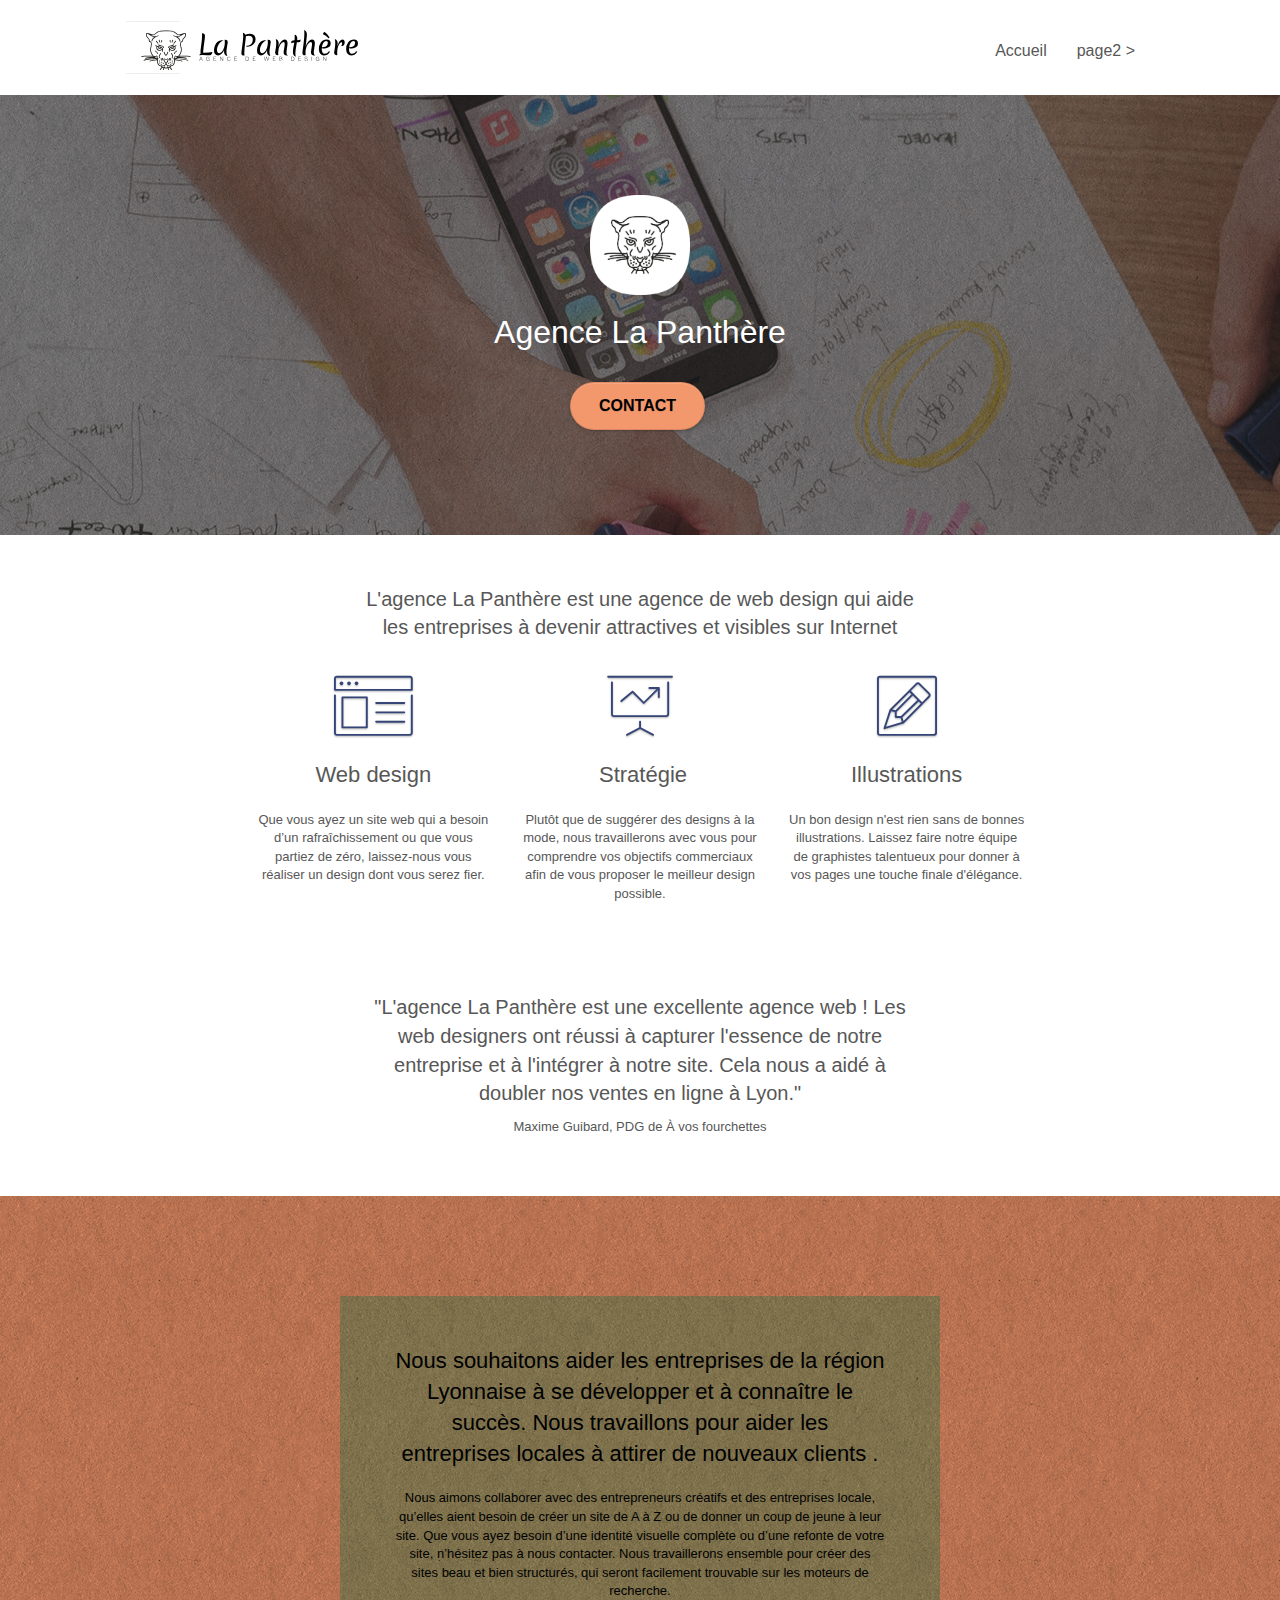
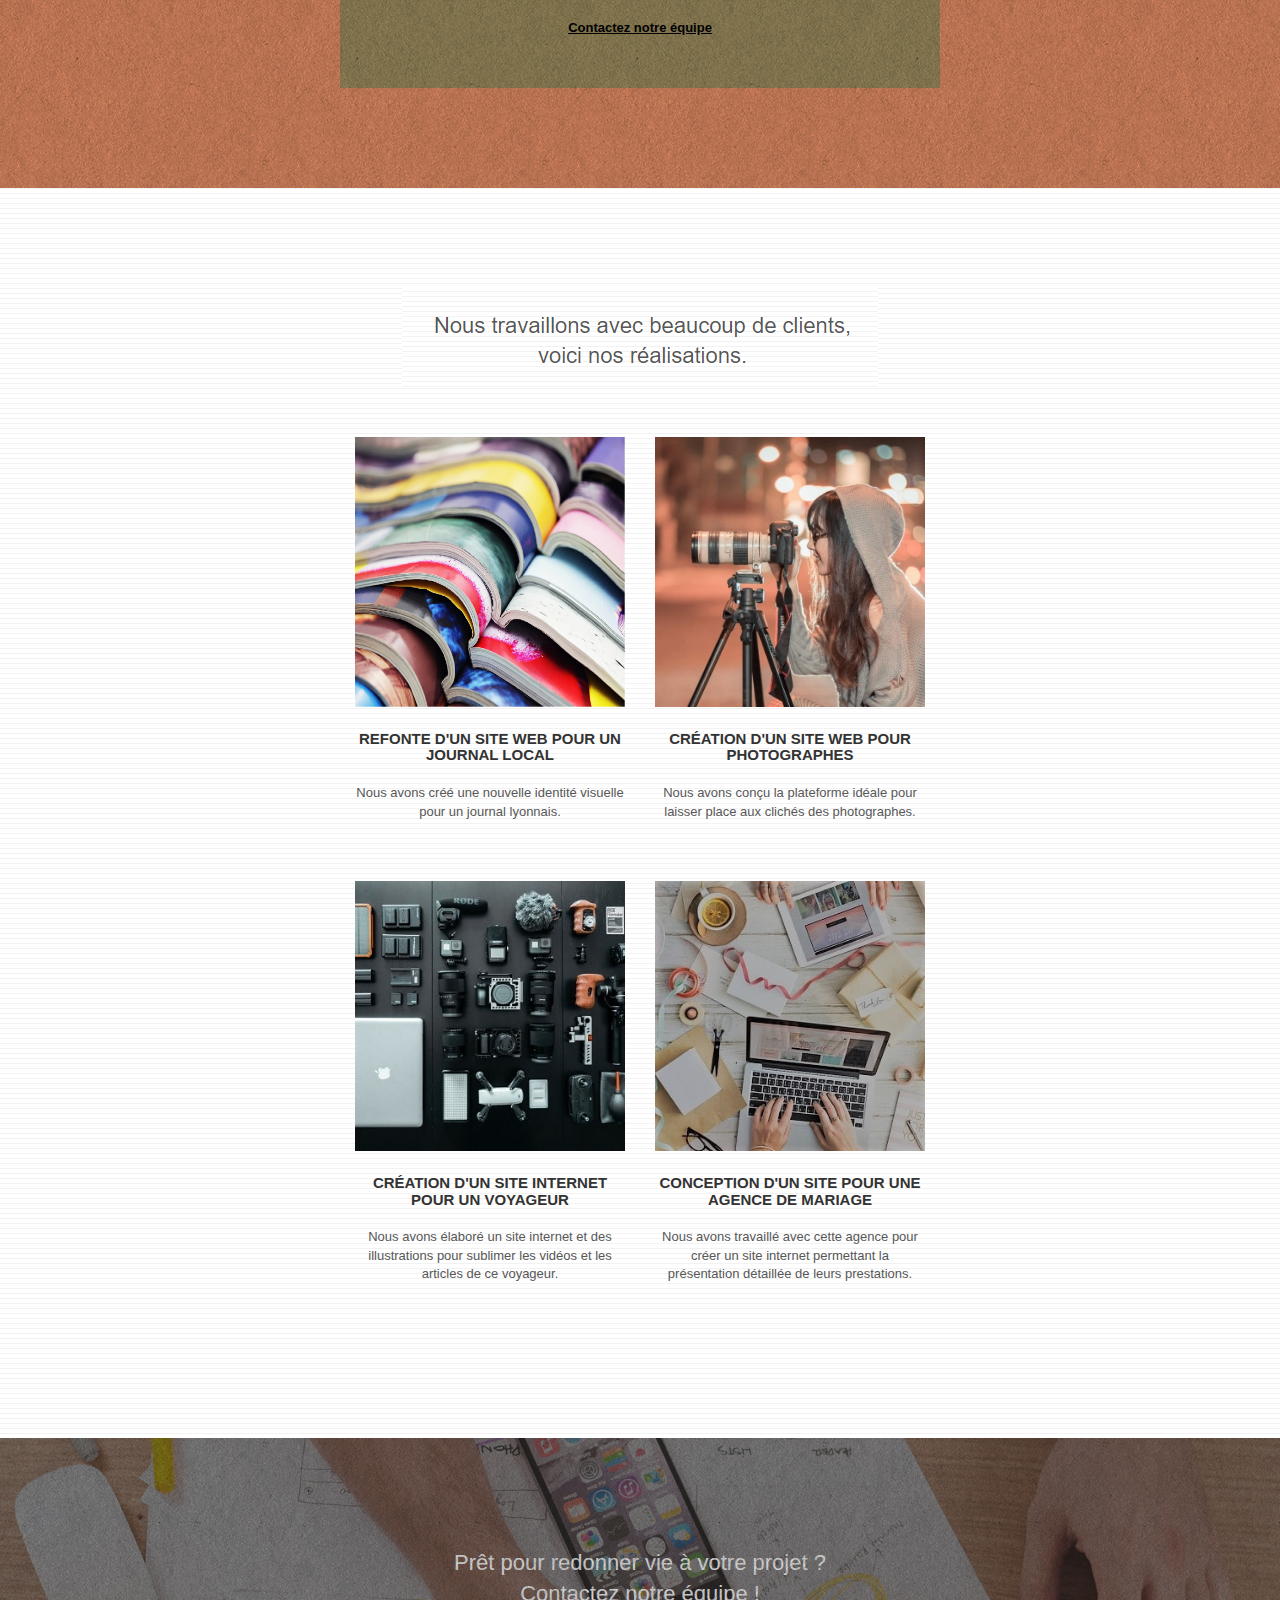
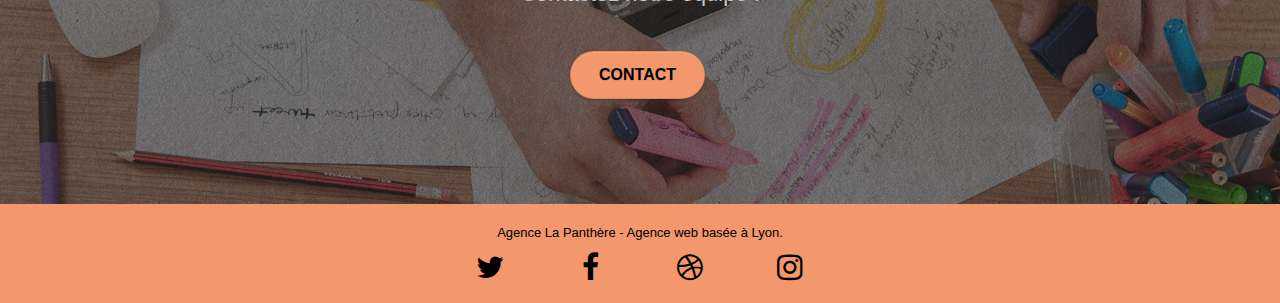
==== commit 048eab11: "2 modifs annulées" ====
--- a/index.html
+++ b/index.html
@@ -5,7 +5,7 @@
     <meta name="keywords" content="seo, google, site web, site internet, agence design paris, agence design, agence design,agence design,agence design,agence design,agence design,agence design,agence design,agence design">
     <meta name="description" content="">
     <meta name="viewport" content="width=device-width, initial-scale=1.0, viewport-fit=cover">
-	<meta name="robots" content="index, follow" >
+	
 	<meta name="description" content="Site agence La Panthère, Entreprise webdesign Lyon">
     <link rel="shortcut icon" type="image/png" href="favicon.jpg">
     
@@ -45,9 +45,13 @@
 					</div>
 					<div class="collapse navbar-collapse navbar-1 special-dropdown-nav">
 						<ul class="site-navigation nav navbar-nav">
-						
 							<li>
-								<a href="page2.html">Parler de mon projet</a>
+								<a href="index.html">Accueil</a>
+							</li>
+							<li>
+							</li>
+							<li>
+								<a href="page2.html">page2 &gt;</a>
 							</li>
 						</ul>
 					</div>
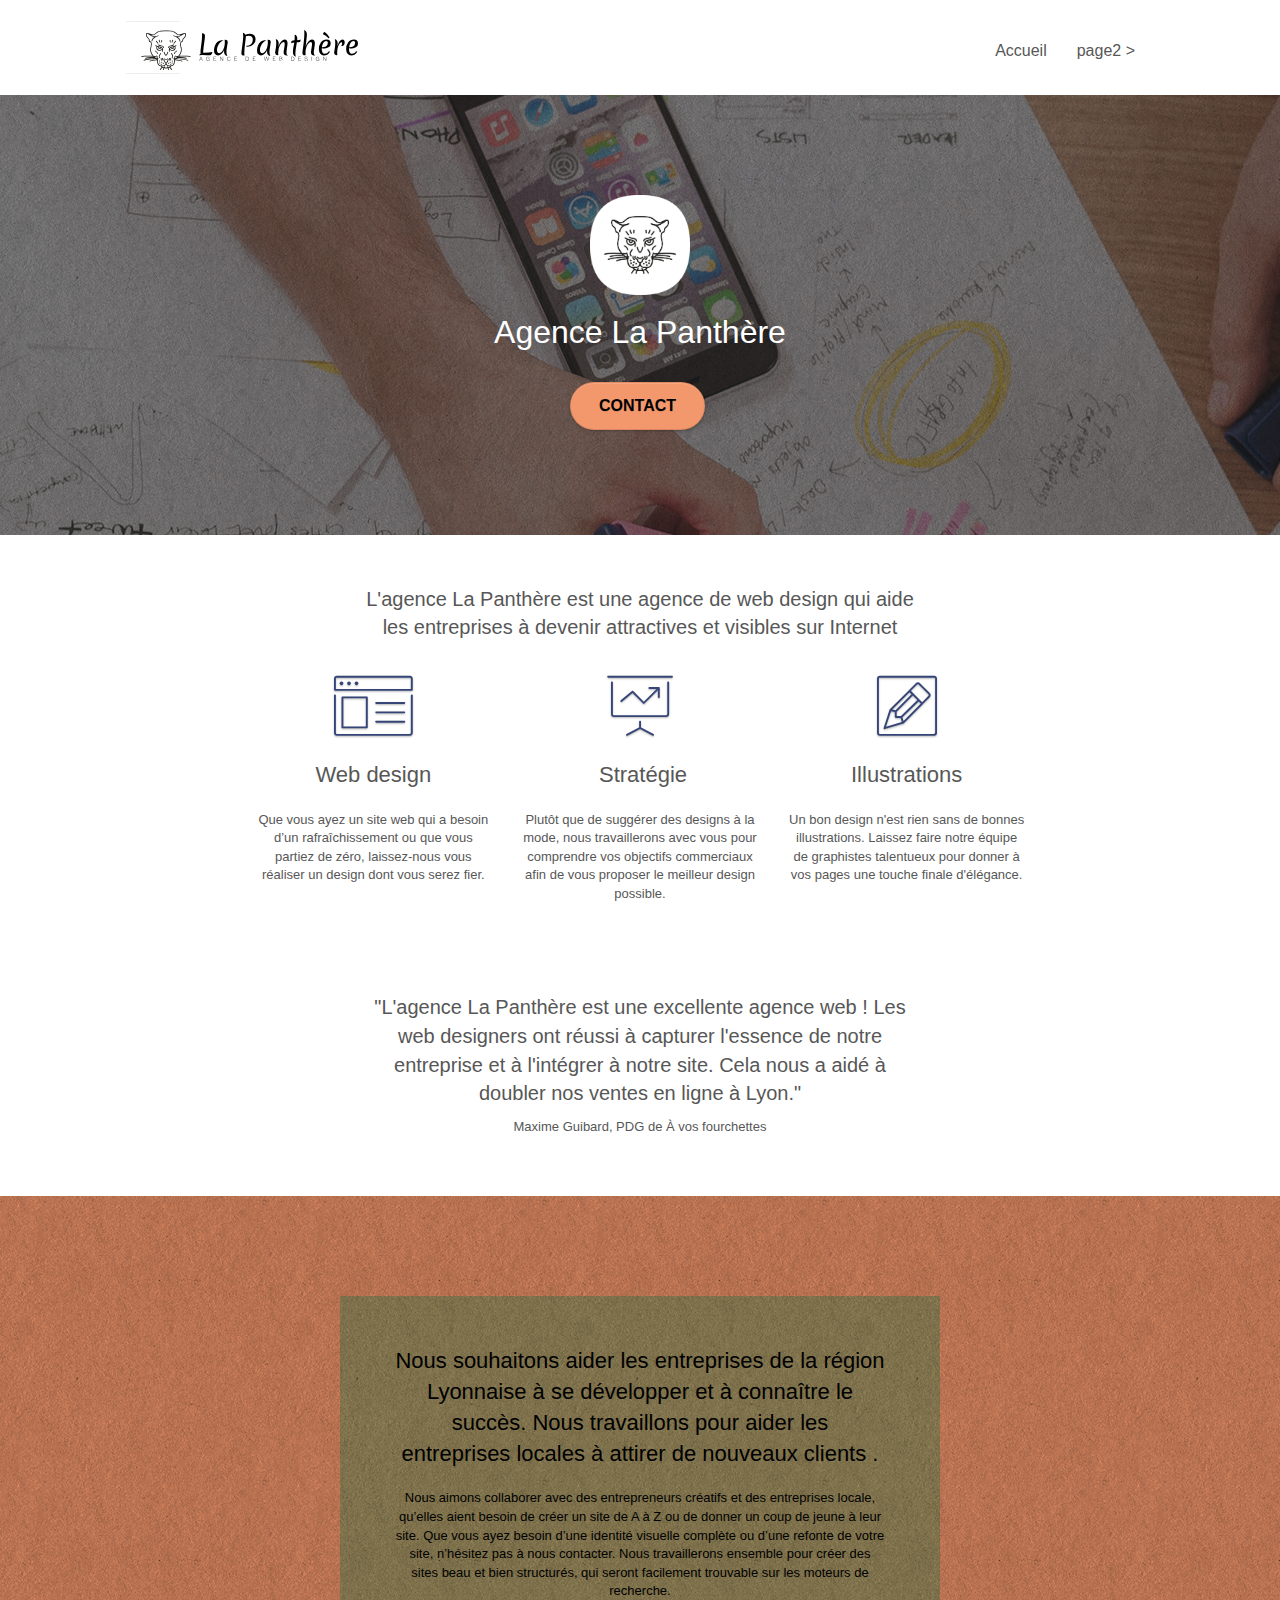
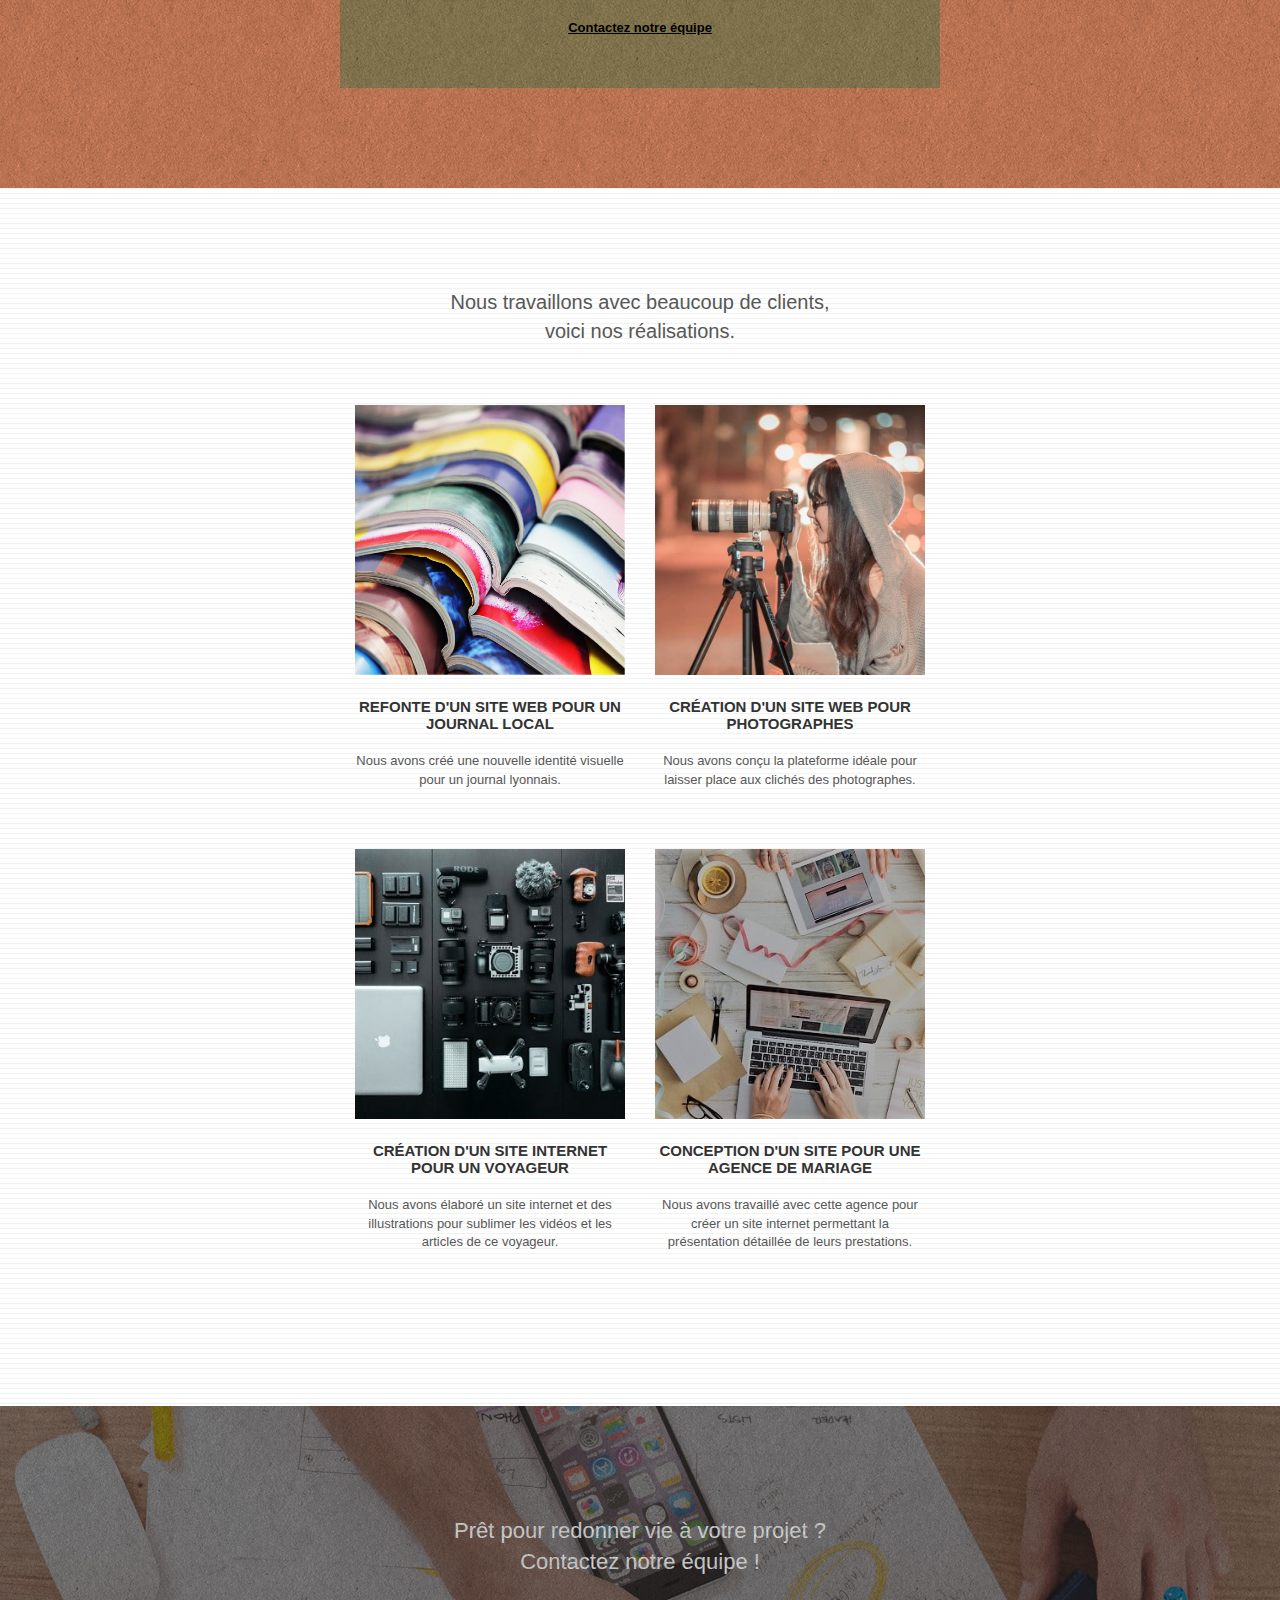
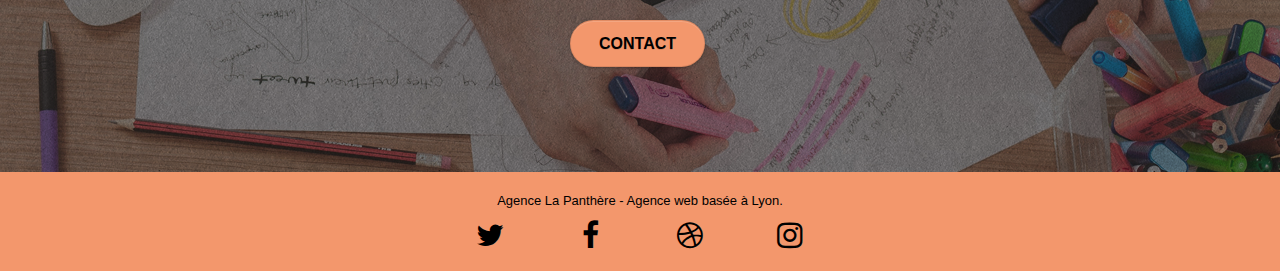
==== commit ec2cf5e8: "modifs pour validator" ====
--- a/index.html
+++ b/index.html
@@ -3,10 +3,9 @@
 <head>
     <meta charset="utf-8">
     <meta name="keywords" content="seo, google, site web, site internet, agence design paris, agence design, agence design,agence design,agence design,agence design,agence design,agence design,agence design,agence design">
-    <meta name="description" content="">
     <meta name="viewport" content="width=device-width, initial-scale=1.0, viewport-fit=cover">
-	
 	<meta name="description" content="Site agence La Panthère, Entreprise webdesign Lyon">
+
     <link rel="shortcut icon" type="image/png" href="favicon.jpg">
     
 	<link rel="stylesheet" type="text/css" href="./css/bootstrap.css">
@@ -85,7 +84,7 @@
 			<div class="container bloc-md">
 				<div class="row">
 					<div class="col-sm-12 text-center">
-						<p class="text-agence" alt="agence web, agence web paris, web design paris, stratégie web">L'agence La Panthère est une agence de web design qui aide <br/> les entreprises à devenir attractives et visibles sur Internet</p>
+						<p class="text-agence">L'agence La Panthère est une agence de web design qui aide <br/> les entreprises à devenir attractives et visibles sur Internet</p>
 					</div>
 				</div>
 				<div class="row voffset-lg med-width-whitespace">
@@ -95,7 +94,7 @@
 						</div>
 						<h2 class="mg-md text-center">
 							Web design
-						</h3>
+						</h2>
 						<p class="text-center ">
 							Que vous ayez un site web qui a besoin d&rsquo;un rafraîchissement ou que vous partiez de zéro, laissez-nous vous réaliser un design dont vous serez fier.
 						</p>
@@ -125,7 +124,7 @@
 				</div>
 				<div class="row voffset-lg voffset">
 					<div class="col-xs-12 col-md-8 col-md-offset-2 text-center">
-						<p alt="agence web, agence web paris, web design paris, stratégie web" class="text-avis">"L'agence La Panthère est une excellente agence web ! Les <br/> web designers ont réussi à capturer l'essence de notre <br/> entreprise et à l'intégrer à notre site. Cela nous a aidé à <br/> doubler nos ventes en ligne à Lyon." </p>
+						<p class="text-avis">"L'agence La Panthère est une excellente agence web ! Les <br/> web designers ont réussi à capturer l'essence de notre <br/> entreprise et à l'intégrer à notre site. Cela nous a aidé à <br/> doubler nos ventes en ligne à Lyon." </p>
 						<p>Maxime Guibard, PDG de À vos fourchettes </p>
 
 					</div>
@@ -156,7 +155,7 @@
 			<div class="container bloc-lg">
 				<div class="row">
 					<div class="col-sm-12 text-center">
-						<img alt="agence web, agence web paris, web design paris, stratégie web" src="img/title2.png" />
+						<p class="text-avis">Nous travaillons avec beaucoup de clients,<br/> voici nos réalisations.</p>
 					</div>
 				</div>
 				<div class="row tight-width-whitespace portfolio-row">
@@ -248,7 +247,13 @@
 								<div class="text-center">
 									<a class="social" href="http://instagram/La_Panthère.fr"><span class="fa fa-instagram icon-md"></span></a>
 								</div>
-							</div>
+			
+							</div>
+						</div>
+					</div>
+				</div>			
+			</div>				
+		</div>					
 							<!--<div class="keywords" style="color:#F3976C;">Agence web à paris, stratégie web, web design, illustrations, design de site web, site web, web, internet, site internet, site</div>
 						</div>
 						<div class="row">
--- a/style.css
+++ b/style.css
@@ -747,6 +747,7 @@
 
 .portfolio-thumb {
     margin-bottom: 24px;
+    width:100%;
 }
 
 .portfolio-row {
@@ -857,13 +858,13 @@
     }
 }
 
-@media only screen and (min-device-width: 768px) and (max-device-width: 1024px) and (orientation: landscape) {
+@media only screen and (min-width: 768px) and (max-width: 1024px) and (orientation: landscape) {
     .b-parallax {
         background-attachment: scroll;
     }
 }
 
-@media only screen and (min-device-width: 1024px) and (max-device-width: 1366px) and (-webkit-min-device-pixel-ratio: 1.5) {
+@media only screen and (min-width: 1024px) and (max-width: 1366px) and (-webkit-min-device-pixel-ratio: 1.5) {
     .b-parallax {
         background-attachment: scroll;
     }
@@ -881,10 +882,7 @@
         overflow-x: hidden;
         position: relative;
     }
-    .bloc {
-        padding-left: constant(safe-area-inset-left);
-        padding-right: constant(safe-area-inset-right);
-    }
+   
     .bloc-group,
     .bloc-group .bloc {
         display: block;
@@ -893,8 +891,7 @@
     .bloc-fill-screen .fill-bloc-top-edge,
     .bloc-fill-screen .fill-bloc-bottom-edge {
         padding: 0 20px;
-        padding-left: constant(safe-area-inset-left);
-        padding-right: constant(safe-area-inset-right);
+
     }
 }
 
@@ -1050,5 +1047,4 @@
     }
 }
 */
-
-body{margin:0;padding:0;background:#FFF;overflow-x:hidden;-webkit-font-smoothing:antialiased;-moz-osx-font-smoothing:grayscale}a,button{transition:all .3s ease-in-out;outline:none!important}a:hover{text-decoration:none;cursor:pointer}#page-loading-blocs-notifaction{position:fixed;top:0;bottom:0;width:100%;z-index:100000;background:#FFF url(img/pageload-spinner.gif) no-repeat center center}.bloc{width:100%;clear:both;background:50% 50% no-repeat;padding:0 50px;-webkit-background-size:cover;-moz-background-size:cover;-o-background-size:cover;background-size:cover;position:relative}.bloc .container{padding-left:0;padding-right:0}.bloc-lg{padding:100px 50px}.bloc-md{padding:50px}.bloc-sm{padding:20px 50px}.bg-center,.bg-l-edge,.bg-r-edge,.bg-t-edge,.bg-b-edge,.bg-tl-edge,.bg-bl-edge,.bg-tr-edge,.bg-br-edge,.bg-repeat{-webkit-background-size:auto!important;-moz-background-size:auto!important;-o-background-size:auto!important;background-size:auto!important}.bg-repeat{background:repeat}.bg-t-edge{background:top no-repeat}.bloc-bg-texture::before{content:"";background-size:2px 2px;position:absolute;top:0;bottom:0;left:0;right:0}.texture-paper::before{background:url(img/texture-paper.png);background-size:280px 280px}.b-parallax{background-attachment:fixed}.d-bloc{color:rgba(255,255,255,.7)}.d-bloc button:hover{color:rgba(255,255,255,.9)}.d-bloc .icon-round,.d-bloc .icon-square,.d-bloc .icon-rounded,.d-bloc .icon-semi-rounded-a,.d-bloc .icon-semi-rounded-b{border-color:rgba(255,255,255,.9)}.d-bloc .divider-h span{border-color:rgba(255,255,255,.2)}.d-bloc .a-btn,.d-bloc .navbar a,.d-bloc .navbar-brand,.d-bloc a .icon-sm,.d-bloc a .icon-md,.d-bloc a .icon-lg,.d-bloc a .icon-xl,.d-bloc h1 a,.d-bloc h2 a,.d-bloc h3 a,.d-bloc h4 a,.d-bloc h5 a,.d-bloc h6 a,.d-bloc p a{color:#000}.d-bloc .a-btn:hover,.d-bloc .navbar a:hover,.d-bloc .navbar-brand:hover,.d-bloc a:hover .icon-sm,.d-bloc a:hover .icon-md,.d-bloc a:hover .icon-lg,.d-bloc a:hover .icon-xl,.d-bloc h1 a:hover,.d-bloc h2 a:hover,.d-bloc h3 a:hover,.d-bloc h4 a:hover,.d-bloc h5 a:hover,.d-bloc h6 a:hover,.d-bloc p a:hover{color:rgba(255,255,255,1)}.d-bloc .navbar-toggle .icon-bar{background:rgba(255,255,255,1)}.d-bloc .btn-wire,.d-bloc .btn-wire:hover{color:rgba(255,255,255,1);border-color:rgba(255,255,255,1)}.d-bloc .panel{color:rgba(0,0,0,.5)}.d-bloc .panel button:hover{color:rgba(0,0,0,.7)}.d-bloc .panel icon{border-color:rgba(0,0,0,.7)}.d-bloc .panel .divider-h span{border-color:rgba(0,0,0,.1)}.d-bloc .panel .a-btn{color:rgba(0,0,0,.6)}.d-bloc .panel .a-btn:hover{color:rgba(0,0,0,1)}.d-bloc .panel .btn-wire,.d-bloc .panel .btn-wire:hover{color:rgba(0,0,0,.7);border-color:rgba(0,0,0,.3)}.d-bloc .panel,.l-bloc{color:rgba(0,0,0,.5)}.d-bloc .panel button:hover,.l-bloc button:hover{color:rgba(0,0,0,.7)}.l-bloc .icon-round,.l-bloc .icon-square,.l-bloc .icon-rounded,.l-bloc .icon-semi-rounded-a,.l-bloc .icon-semi-rounded-b{border-color:rgba(0,0,0,.7)}.d-bloc .panel .divider-h span,.l-bloc .divider-h span{border-color:rgba(0,0,0,.1)}.d-bloc .panel .a-btn,.l-bloc .a-btn,.l-bloc .navbar a,.l-bloc .navbar-brand,.l-bloc a .icon-sm,.l-bloc a .icon-md,.l-bloc a .icon-lg,.l-bloc a .icon-xl,.l-bloc h1 a,.l-bloc h2 a,.l-bloc h3 a,.l-bloc h4 a,.l-bloc h5 a,.l-bloc h6 a,.l-bloc p a{color:rgba(0,0,0,.6)}.d-bloc .panel .a-btn:hover,.l-bloc .a-btn:hover,.l-bloc .navbar a:hover,.l-bloc .navbar-brand:hover,.l-bloc a:hover .icon-sm,.l-bloc a:hover .icon-md,.l-bloc a:hover .icon-lg,.l-bloc a:hover .icon-xl,.l-bloc h1 a:hover,.l-bloc h2 a:hover,.l-bloc h3 a:hover,.l-bloc h4 a:hover,.l-bloc h5 a:hover,.l-bloc h6 a:hover,.l-bloc p a:hover{color:rgba(0,0,0,1)}.l-bloc .navbar-toggle .icon-bar{color:rgba(0,0,0,.6)}.d-bloc .panel .btn-wire,.d-bloc .panel .btn-wire:hover,.l-bloc .btn-wire,.l-bloc .btn-wire:hover{color:rgba(0,0,0,.7);border-color:rgba(0,0,0,.3)}.voffset{margin-top:30px}.voffset-lg{margin-top:80px}.row-no-gutters{margin-right:0;margin-left:0}.row.row-no-gutters>[class^="col-"],.row.row-no-gutters>[class*=" col-"]{padding-right:0;padding-left:0}#bloc-1-hero h1{font-size:32px}.navbar{margin-bottom:0;z-index:1}.navbar-brand{height:auto;padding:3px 15px;font-size:25px;font-weight:400;font-weight:600;line-height:44px}.navbar-brand img{max-height:200px;margin:0 5px 0 0;display:inline}.navbar-brand img[src$=svg]{min-width:100px}.nav-center .navbar-brand img{margin:0}.navbar .nav{padding-top:2px;margin-right:-16px;float:right;z-index:1}.nav>li{float:left;margin-top:4px;font-size:16px}.navbar-nav .open .dropdown-menu>li>a{text-align:inherit}.nav>li a:hover,.nav>li a:focus{background:transparent}.navbar-toggle{margin:10px 10px 0 0;border:0}.navbar-toggle:hover{background:transparent!important}.navbar-toggle .icon-bar{background-color:rgba(0,0,0,.5);width:26px}.nav-invert .navbar .nav{float:left}.nav-invert .navbar-header,.nav-invert .navbar-brand{float:right;position:relative;z-index:2}@media (min-width:768px){.site-navigation{position:absolute;top:50%;right:20px;transform:translate(0,-50%);-webkit-transform:translateY(-50%)}.nav>li .dropdown-menu a,.nav>li .dropdown-menu a:hover{color:#484848}.nav-invert .site-navigation{left:0;right:0}.nav-center{text-align:center}.nav-center .navbar-header{width:100%}.nav-center .navbar-header,.nav-center .navbar-brand,.nav-center .nav>li{float:none;display:inline-block}.nav-center .site-navigation{position:relative;width:100%;right:0;margin-right:0;margin-top:20px}.nav-center.mini-nav .navbar-toggle{float:none;margin:10px auto 0}}.nav>li>.dropdown a{background:none!important;display:block;padding:14px 15px}nav .caret{margin:0 5px}.dropdown-menu .dropdown-menu{top:-8px;left:100%}.dropdown-menu .dropmenu-flow-right{top:100%;left:0;margin-left:-1px;border-top-left-radius:0;border-top-right-radius:0}.dropdown-menu .dropdown span{border:4px solid #000;border-top-color:transparent;border-right-color:transparent;border-bottom-color:transparent;margin:6px -5px 0 0!important;float:right}.mg-md{margin-top:10px;margin-bottom:20px}.mg-lg{margin-top:10px;margin-bottom:40px}.btn{margin:0 5px 5px 0}.btn.pull-right{margin:0 0 5px 5px}.btn-d,.btn-d:hover,.btn-d:focus{color:#FFF;background:rgba(0,0,0,.3)}button{outline:none!important}.btn-rd{border-radius:40px}.btn-clean{border:1px solid rgba(0,0,0,.08);border-bottom-color:rgba(0,0,0,.1);text-shadow:0 1px 0 rgba(0,0,1,.1);box-shadow:0 1px 3px rgba(0,0,1,.25),inset 0 1px 0 0 rgba(255,255,255,.15)}.icon-md{font-size:30px!important}.icon-lg{font-size:60px!important}.sm-shadow{text-shadow:0 1px 2px rgba(0,0,0,.3)}.panel-sq,.panel-sq .panel-heading,.panel-sq .panel-footer{border-radius:0}.panel-rd{border-radius:30px}.panel-rd .panel-heading{border-radius:29px 29px 0 0}.panel-rd .panel-footer{border-radius:0 0 29px 29px}.form-control{border-color:rgba(0,0,0,.1);box-shadow:none}.scrollToTop{width:40px;height:40px;position:fixed;bottom:20px;right:20px;opacity:0;z-index:500;transition:all .3s ease-in-out}.scrollToTop span{margin-top:6px}.showScrollTop{font-size:14px;opacity:1}a[data-lightbox]{position:relative;display:block;text-align:center}a[data-lightbox]:hover::before{content:"+";font-family:"HelveticaNeue-Light","Helvetica Neue Light","Helvetica Neue",Helvetica,Arial;font-size:32px;width:50px;height:50px;margin-left:-25px;border-radius:50%;background:rgba(0,0,0,.6);color:#FFF;font-weight:100;z-index:1;position:absolute;top:50%;transform:translateY(-50%);-webkit-transform:translateY(-50%)}a[data-lightbox]:hover img{opacity:.6;-webkit-animation-fill-mode:none;animation-fill-mode:none}#lightbox-modal{display:flex;align-items:center}#lightbox-modal .modal-dialog{width:90%;max-width:900px;margin:0 auto 0}#lightbox-modal .modal-dialog img{max-height:90vh;margin:0 auto}.lightbox-caption{padding:20px;color:#FFF;background:rgba(0,0,0,.5);position:absolute;left:15px;right:15px;bottom:5px}.close-lightbox{color:#FFF;font-size:30px;position:absolute;top:20px;right:20px;z-index:20;background:rgba(0,0,0,.5);border:none;line-height:30px;padding:0 9px 5px;opacity:.3}.close-lightbox:hover,.next-lightbox:hover,.prev-lightbox:hover{opacity:1;color:#FFF}.next-lightbox,.prev-lightbox{font-size:20px;color:rgba(255,255,255,.9);background:rgba(0,0,0,.5);transition:all .2s ease-in-out;position:absolute;top:45%;z-index:1;opacity:.4}.next-lightbox{padding:6px 8px 1px 13px;right:25px}.prev-lightbox{padding:6px 13px 1px 10px;left:25px}.snapshot-lb .modal-body{padding-bottom:45px}.snapshot-lb .lightbox-caption{padding:0;color:rgba(0,0,0,.5);background:none}h1,h2,h3,h4,h5,h6,p,label,.btn,a{font-family:"helvetica";font-weight:400;color:#575757!important}.container{max-width:1000px}.hero-bloc-text{font-size:38px}.hero-bloc-text-sub{font-size:36px}.statement-bloc-text{line-height:26px;font-style:italic;font-size:20px;text-align:center;font-weight:lighter;max-width:520px;margin:auto auto auto auto}p{font-size:13px}.tight-width-whitespace{max-width:600px;margin:auto auto auto auto}.h1{font-size:20px;font-family:"Open Sans"}.cta-hero{margin-top:22px;color:#FFFFFF!important;text-transform:uppercase;padding:12px 28px 12px 28px;font-size:16px;font-weight:700}.social{max-width:400px;margin:auto auto auto auto}h2{font-size:22px;line-height:1.4em}h3{font-size:15px;text-transform:uppercase;font-weight:700;color:#333333!important}.med-width-whitespace{max-width:800px;margin:auto auto auto auto;box-shadow:0 0 0 #000}.text-agence{font-size:20px}h1{color:#333333!important}.text-avis{font-size:20px}h4{color:#333333!important}.icons{margin-bottom:14px;margin-top:24px}.white{color:black!important}.portfolio-thumb{margin-bottom:24px}.portfolio-row{margin-bottom:44px;margin-top:50px}.avatar{box-shadow:0 4px 9px rgba(0,0,0,.3)}.black-background{background-color:#A69564;padding:40px 40px 40px 40px}.bold-link{font-weight:900;text-decoration:underline!important}.bgc-white{background-color:#FFF}.bgc-dark-slate-blue{background-color:#364577}.bgc-atomic-tangerine{background-color:#F3976C}.tc-white{color:white!important}.tc-black{color:#000000!important}.btn-atomic-tangerine{background:#F3976C;color:black!important}.btn-atomic-tangerine:hover{background:#c27956!important;color:#FFFFFF!important}.ltc-white{color:black!important}.ltc-white:hover{color:#cccccc!important}.ltc-atomic-tangerine{color:#F3976C!important}.ltc-atomic-tangerine:hover{color:#c27956!important}.icon-dark-slate-blue{color:#364577!important;border-color:#364577!important}.bg-dots-bg{background-image:url(img/dots-bg.png)}.bg-lines-h2-bg{background-image:url(img/lines-h2-bg.png)}.bg-banniere{background-image:url(img/agence-la-panthere.jpg)}.bg-presentation{background-image:url(img/image-de-presentation.bmp)}@media (max-width:1024px){.bloc{padding-left:20px;padding-right:20px}.bloc.full-width-bloc,.bloc-tile-2.full-width-bloc .container,.bloc-tile-3.full-width-bloc .container,.bloc-tile-4.full-width-bloc .container{padding-left:0;padding-right:0}}@media (max-width:992px) and (min-width:768px){.navbar .nav{max-width:80%}.nav-center.navbar .nav{max-width:100%}}@media only screen and (min-device-width:768px) and (max-device-width:1024px) and (orientation:landscape){.b-parallax{background-attachment:scroll}}@media only screen and (min-device-width:1024px) and (max-device-width:1366px) and (-webkit-min-device-pixel-ratio:1.5){.b-parallax{background-attachment:scroll}}@media (max-width:991px){.container{width:100%}.b-parallax{background-attachment:scroll}.page-container,#hero-bloc{overflow-x:hidden;position:relative}.bloc{padding-left:constant(safe-area-inset-left);padding-right:constant(safe-area-inset-right)}.bloc-group,.bloc-group .bloc{display:block;width:100%}.bloc-fill-screen .fill-bloc-top-edge,.bloc-fill-screen .fill-bloc-bottom-edge{padding:0 20px;padding-left:constant(safe-area-inset-left);padding-right:constant(safe-area-inset-right)}}@media (max-width:767px){.page-container{overflow-x:hidden;position:relative}h1,h2,h3,h4,h5,h6,p,#disqus_thread{padding-left:10px!important;padding-right:10px!important}.b-parallax{background-attachment:scroll}.navbar .nav{padding-top:0;border-top:1px solid rgba(0,0,0,.2);float:none!important}.navbar.row{margin-left:0;margin-right:0}.site-navigation{position:inherit;transform:none;-webkit-transform:none;-ms-transform:none}.nav>li{margin-top:0;border-bottom:1px solid rgba(0,0,0,.1);background:rgba(0,0,0,.05);text-align:left;padding-left:15px;width:100%}.nav>li:hover{background:rgba(0,0,0,.08)}.dropdown .dropdown a .caret{float:none;margin:5px 0 0 10px!important;border:4px solid #000;border-bottom-color:transparent;border-right-color:transparent;border-left-color:transparent}#hero-bloc .navbar .nav{background:rgba(0,0,0,.8)}#hero-bloc .navbar .nav a{color:rgba(255,255,255,.6)}.hero{padding:50px 0}.hero-nav{left:-1px;right:-1px}.navbar-collapse{padding:0;overflow-x:hidden;-webkit-box-shadow:none;box-shadow:none}.navbar-brand img{max-height:40px;width:auto}.nav-invert .navbar-header{float:none;width:100%}.nav-invert .navbar-toggle{float:left;margin-left:10px}.bloc{padding-left:0;padding-right:0}.bloc-xxl,.bloc-xl,.bloc-lg{padding:40px 0}.bloc-sm,.bloc-md{padding-left:0;padding-right:0}.bloc-tile-2 .container,.bloc-tile-3 .container,.bloc-tile-4 .container,.bloc-fill-screen .fill-bloc-top-edge,.bloc-fill-screen .fill-bloc-bottom-edge{padding-left:0;padding-right:0}.a-block{padding:0 10px}.btn-dwn{display:none}.voffset{margin-top:5px}.voffset-md{margin-top:20px}.voffset-lg{margin-top:30px}form{padding:5px}.close-lightbox{display:inline-block}.blocsapp-device-iphone5{background-size:216px 425px;padding-top:60px;width:216px;height:425px}.blocsapp-device-iphone5 img{width:180px;height:320px}}@media (max-width:400px){.bloc{padding-left:0;padding-right:0}}@media (max-width:767px){.bloc-mob-center-text{text-align:center}}+body{margin:0;padding:0;background:#FFF;overflow-x:hidden;-webkit-font-smoothing:antialiased;-moz-osx-font-smoothing:grayscale}a,button{transition:all .3s ease-in-out;outline:none!important}a:hover{text-decoration:none;cursor:pointer}#page-loading-blocs-notifaction{position:fixed;top:0;bottom:0;width:100%;z-index:100000;background:#FFF url(img/pageload-spinner.gif) no-repeat center center}.bloc{width:100%;clear:both;background:50% 50% no-repeat;padding:0 50px;-webkit-background-size:cover;-moz-background-size:cover;-o-background-size:cover;background-size:cover;position:relative}.bloc .container{padding-left:0;padding-right:0}.bloc-lg{padding:100px 50px}.bloc-md{padding:50px}.bloc-sm{padding:20px 50px}.bg-center,.bg-l-edge,.bg-r-edge,.bg-t-edge,.bg-b-edge,.bg-tl-edge,.bg-bl-edge,.bg-tr-edge,.bg-br-edge,.bg-repeat{-webkit-background-size:auto!important;-moz-background-size:auto!important;-o-background-size:auto!important;background-size:auto!important}.bg-repeat{background:repeat}.bg-t-edge{background:top no-repeat}.bloc-bg-texture::before{content:"";background-size:2px 2px;position:absolute;top:0;bottom:0;left:0;right:0}.texture-paper::before{background:url(img/texture-paper.png);background-size:280px 280px}.b-parallax{background-attachment:fixed}.d-bloc{color:rgba(255,255,255,.7)}.d-bloc button:hover{color:rgba(255,255,255,.9)}.d-bloc .icon-round,.d-bloc .icon-square,.d-bloc .icon-rounded,.d-bloc .icon-semi-rounded-a,.d-bloc .icon-semi-rounded-b{border-color:rgba(255,255,255,.9)}.d-bloc .divider-h span{border-color:rgba(255,255,255,.2)}.d-bloc .a-btn,.d-bloc .navbar a,.d-bloc .navbar-brand,.d-bloc a .icon-sm,.d-bloc a .icon-md,.d-bloc a .icon-lg,.d-bloc a .icon-xl,.d-bloc h1 a,.d-bloc h2 a,.d-bloc h3 a,.d-bloc h4 a,.d-bloc h5 a,.d-bloc h6 a,.d-bloc p a{color:#000}.d-bloc .a-btn:hover,.d-bloc .navbar a:hover,.d-bloc .navbar-brand:hover,.d-bloc a:hover .icon-sm,.d-bloc a:hover .icon-md,.d-bloc a:hover .icon-lg,.d-bloc a:hover .icon-xl,.d-bloc h1 a:hover,.d-bloc h2 a:hover,.d-bloc h3 a:hover,.d-bloc h4 a:hover,.d-bloc h5 a:hover,.d-bloc h6 a:hover,.d-bloc p a:hover{color:rgba(255,255,255,1)}.d-bloc .navbar-toggle .icon-bar{background:rgba(255,255,255,1)}.d-bloc .btn-wire,.d-bloc .btn-wire:hover{color:rgba(255,255,255,1);border-color:rgba(255,255,255,1)}.d-bloc .panel{color:rgba(0,0,0,.5)}.d-bloc .panel button:hover{color:rgba(0,0,0,.7)}.d-bloc .panel icon{border-color:rgba(0,0,0,.7)}.d-bloc .panel .divider-h span{border-color:rgba(0,0,0,.1)}.d-bloc .panel .a-btn{color:rgba(0,0,0,.6)}.d-bloc .panel .a-btn:hover{color:rgba(0,0,0,1)}.d-bloc .panel .btn-wire,.d-bloc .panel .btn-wire:hover{color:rgba(0,0,0,.7);border-color:rgba(0,0,0,.3)}.d-bloc .panel,.l-bloc{color:rgba(0,0,0,.5)}.d-bloc .panel button:hover,.l-bloc button:hover{color:rgba(0,0,0,.7)}.l-bloc .icon-round,.l-bloc .icon-square,.l-bloc .icon-rounded,.l-bloc .icon-semi-rounded-a,.l-bloc .icon-semi-rounded-b{border-color:rgba(0,0,0,.7)}.d-bloc .panel .divider-h span,.l-bloc .divider-h span{border-color:rgba(0,0,0,.1)}.d-bloc .panel .a-btn,.l-bloc .a-btn,.l-bloc .navbar a,.l-bloc .navbar-brand,.l-bloc a .icon-sm,.l-bloc a .icon-md,.l-bloc a .icon-lg,.l-bloc a .icon-xl,.l-bloc h1 a,.l-bloc h2 a,.l-bloc h3 a,.l-bloc h4 a,.l-bloc h5 a,.l-bloc h6 a,.l-bloc p a{color:rgba(0,0,0,.6)}.d-bloc .panel .a-btn:hover,.l-bloc .a-btn:hover,.l-bloc .navbar a:hover,.l-bloc .navbar-brand:hover,.l-bloc a:hover .icon-sm,.l-bloc a:hover .icon-md,.l-bloc a:hover .icon-lg,.l-bloc a:hover .icon-xl,.l-bloc h1 a:hover,.l-bloc h2 a:hover,.l-bloc h3 a:hover,.l-bloc h4 a:hover,.l-bloc h5 a:hover,.l-bloc h6 a:hover,.l-bloc p a:hover{color:rgba(0,0,0,1)}.l-bloc .navbar-toggle .icon-bar{color:rgba(0,0,0,.6)}.d-bloc .panel .btn-wire,.d-bloc .panel .btn-wire:hover,.l-bloc .btn-wire,.l-bloc .btn-wire:hover{color:rgba(0,0,0,.7);border-color:rgba(0,0,0,.3)}.voffset{margin-top:30px}.voffset-lg{margin-top:80px}.row-no-gutters{margin-right:0;margin-left:0}.row.row-no-gutters>[class^="col-"],.row.row-no-gutters>[class*=" col-"]{padding-right:0;padding-left:0}#bloc-1-hero h1{font-size:32px}.navbar{margin-bottom:0;z-index:1}.navbar-brand{height:auto;padding:3px 15px;font-size:25px;font-weight:400;font-weight:600;line-height:44px}.navbar-brand img{max-height:200px;margin:0 5px 0 0;display:inline}.navbar-brand img[src$=svg]{min-width:100px}.nav-center .navbar-brand img{margin:0}.navbar .nav{padding-top:2px;margin-right:-16px;float:right;z-index:1}.nav>li{float:left;margin-top:4px;font-size:16px}.navbar-nav .open .dropdown-menu>li>a{text-align:inherit}.nav>li a:hover,.nav>li a:focus{background:transparent}.navbar-toggle{margin:10px 10px 0 0;border:0}.navbar-toggle:hover{background:transparent!important}.navbar-toggle .icon-bar{background-color:rgba(0,0,0,.5);width:26px}.nav-invert .navbar .nav{float:left}.nav-invert .navbar-header,.nav-invert .navbar-brand{float:right;position:relative;z-index:2}@media (min-width:768px){.site-navigation{position:absolute;top:50%;right:20px;transform:translate(0,-50%);-webkit-transform:translateY(-50%)}.nav>li .dropdown-menu a,.nav>li .dropdown-menu a:hover{color:#484848}.nav-invert .site-navigation{left:0;right:0}.nav-center{text-align:center}.nav-center .navbar-header{width:100%}.nav-center .navbar-header,.nav-center .navbar-brand,.nav-center .nav>li{float:none;display:inline-block}.nav-center .site-navigation{position:relative;width:100%;right:0;margin-right:0;margin-top:20px}.nav-center.mini-nav .navbar-toggle{float:none;margin:10px auto 0}}.nav>li>.dropdown a{background:none!important;display:block;padding:14px 15px}nav .caret{margin:0 5px}.dropdown-menu .dropdown-menu{top:-8px;left:100%}.dropdown-menu .dropmenu-flow-right{top:100%;left:0;margin-left:-1px;border-top-left-radius:0;border-top-right-radius:0}.dropdown-menu .dropdown span{border:4px solid #000;border-top-color:transparent;border-right-color:transparent;border-bottom-color:transparent;margin:6px -5px 0 0!important;float:right}.mg-md{margin-top:10px;margin-bottom:20px}.mg-lg{margin-top:10px;margin-bottom:40px}.btn{margin:0 5px 5px 0}.btn.pull-right{margin:0 0 5px 5px}.btn-d,.btn-d:hover,.btn-d:focus{color:#FFF;background:rgba(0,0,0,.3)}button{outline:none!important}.btn-rd{border-radius:40px}.btn-clean{border:1px solid rgba(0,0,0,.08);border-bottom-color:rgba(0,0,0,.1);text-shadow:0 1px 0 rgba(0,0,1,.1);box-shadow:0 1px 3px rgba(0,0,1,.25),inset 0 1px 0 0 rgba(255,255,255,.15)}.icon-md{font-size:30px!important}.icon-lg{font-size:60px!important}.sm-shadow{text-shadow:0 1px 2px rgba(0,0,0,.3)}.panel-sq,.panel-sq .panel-heading,.panel-sq .panel-footer{border-radius:0}.panel-rd{border-radius:30px}.panel-rd .panel-heading{border-radius:29px 29px 0 0}.panel-rd .panel-footer{border-radius:0 0 29px 29px}.form-control{border-color:rgba(0,0,0,.1);box-shadow:none}.scrollToTop{width:40px;height:40px;position:fixed;bottom:20px;right:20px;opacity:0;z-index:500;transition:all .3s ease-in-out}.scrollToTop span{margin-top:6px}.showScrollTop{font-size:14px;opacity:1}a[data-lightbox]{position:relative;display:block;text-align:center}a[data-lightbox]:hover::before{content:"+";font-family:"HelveticaNeue-Light","Helvetica Neue Light","Helvetica Neue",Helvetica,Arial;font-size:32px;width:50px;height:50px;margin-left:-25px;border-radius:50%;background:rgba(0,0,0,.6);color:#FFF;font-weight:100;z-index:1;position:absolute;top:50%;transform:translateY(-50%);-webkit-transform:translateY(-50%)}a[data-lightbox]:hover img{opacity:.6;-webkit-animation-fill-mode:none;animation-fill-mode:none}#lightbox-modal{display:flex;align-items:center}#lightbox-modal .modal-dialog{width:90%;max-width:900px;margin:0 auto 0}#lightbox-modal .modal-dialog img{max-height:90vh;margin:0 auto}.lightbox-caption{padding:20px;color:#FFF;background:rgba(0,0,0,.5);position:absolute;left:15px;right:15px;bottom:5px}.close-lightbox{color:#FFF;font-size:30px;position:absolute;top:20px;right:20px;z-index:20;background:rgba(0,0,0,.5);border:none;line-height:30px;padding:0 9px 5px;opacity:.3}.close-lightbox:hover,.next-lightbox:hover,.prev-lightbox:hover{opacity:1;color:#FFF}.next-lightbox,.prev-lightbox{font-size:20px;color:rgba(255,255,255,.9);background:rgba(0,0,0,.5);transition:all .2s ease-in-out;position:absolute;top:45%;z-index:1;opacity:.4}.next-lightbox{padding:6px 8px 1px 13px;right:25px}.prev-lightbox{padding:6px 13px 1px 10px;left:25px}.snapshot-lb .modal-body{padding-bottom:45px}.snapshot-lb .lightbox-caption{padding:0;color:rgba(0,0,0,.5);background:none}h1,h2,h3,h4,h5,h6,p,label,.btn,a{font-family:"helvetica";font-weight:400;color:#575757!important}.container{max-width:1000px}.hero-bloc-text{font-size:38px}.hero-bloc-text-sub{font-size:36px}.statement-bloc-text{line-height:26px;font-style:italic;font-size:20px;text-align:center;font-weight:lighter;max-width:520px;margin:auto auto auto auto}p{font-size:13px}.tight-width-whitespace{max-width:600px;margin:auto auto auto auto}.h1{font-size:20px;font-family:"Open Sans"}.cta-hero{margin-top:22px;color:#FFFFFF!important;text-transform:uppercase;padding:12px 28px 12px 28px;font-size:16px;font-weight:700}.social{max-width:400px;margin:auto auto auto auto}h2{font-size:22px;line-height:1.4em}h3{font-size:15px;text-transform:uppercase;font-weight:700;color:#333333!important}.med-width-whitespace{max-width:800px;margin:auto auto auto auto;box-shadow:0 0 0 #000}.text-agence{font-size:20px}h1{color:#333333!important}.text-avis{font-size:20px}h4{color:#333333!important}.icons{margin-bottom:14px;margin-top:24px}.white{color:black!important}.portfolio-thumb{margin-bottom:24px;width:100%}.portfolio-row{margin-bottom:44px;margin-top:50px}.avatar{box-shadow:0 4px 9px rgba(0,0,0,.3)}.black-background{background-color:#A69564;padding:40px 40px 40px 40px}.bold-link{font-weight:900;text-decoration:underline!important}.bgc-white{background-color:#FFF}.bgc-dark-slate-blue{background-color:#364577}.bgc-atomic-tangerine{background-color:#F3976C}.tc-white{color:white!important}.tc-black{color:#000000!important}.btn-atomic-tangerine{background:#F3976C;color:black!important}.btn-atomic-tangerine:hover{background:#c27956!important;color:#FFFFFF!important}.ltc-white{color:black!important}.ltc-white:hover{color:#cccccc!important}.ltc-atomic-tangerine{color:#F3976C!important}.ltc-atomic-tangerine:hover{color:#c27956!important}.icon-dark-slate-blue{color:#364577!important;border-color:#364577!important}.bg-dots-bg{background-image:url(img/dots-bg.png)}.bg-lines-h2-bg{background-image:url(img/lines-h2-bg.png)}.bg-banniere{background-image:url(img/agence-la-panthere.jpg)}.bg-presentation{background-image:url(img/image-de-presentation.bmp)}@media (max-width:1024px){.bloc{padding-left:20px;padding-right:20px}.bloc.full-width-bloc,.bloc-tile-2.full-width-bloc .container,.bloc-tile-3.full-width-bloc .container,.bloc-tile-4.full-width-bloc .container{padding-left:0;padding-right:0}}@media (max-width:992px) and (min-width:768px){.navbar .nav{max-width:80%}.nav-center.navbar .nav{max-width:100%}}@media only screen and (min-width:768px) and (max-width:1024px) and (orientation:landscape){.b-parallax{background-attachment:scroll}}@media only screen and (min-width:1024px) and (max-width:1366px) and (-webkit-min-device-pixel-ratio:1.5){.b-parallax{background-attachment:scroll}}@media (max-width:991px){.container{width:100%}.b-parallax{background-attachment:scroll}.page-container,#hero-bloc{overflow-x:hidden;position:relative}.bloc-group,.bloc-group .bloc{display:block;width:100%}.bloc-fill-screen .fill-bloc-top-edge,.bloc-fill-screen .fill-bloc-bottom-edge{padding:0 20px}}@media (max-width:767px){.page-container{overflow-x:hidden;position:relative}h1,h2,h3,h4,h5,h6,p,#disqus_thread{padding-left:10px!important;padding-right:10px!important}.b-parallax{background-attachment:scroll}.navbar .nav{padding-top:0;border-top:1px solid rgba(0,0,0,.2);float:none!important}.navbar.row{margin-left:0;margin-right:0}.site-navigation{position:inherit;transform:none;-webkit-transform:none;-ms-transform:none}.nav>li{margin-top:0;border-bottom:1px solid rgba(0,0,0,.1);background:rgba(0,0,0,.05);text-align:left;padding-left:15px;width:100%}.nav>li:hover{background:rgba(0,0,0,.08)}.dropdown .dropdown a .caret{float:none;margin:5px 0 0 10px!important;border:4px solid #000;border-bottom-color:transparent;border-right-color:transparent;border-left-color:transparent}#hero-bloc .navbar .nav{background:rgba(0,0,0,.8)}#hero-bloc .navbar .nav a{color:rgba(255,255,255,.6)}.hero{padding:50px 0}.hero-nav{left:-1px;right:-1px}.navbar-collapse{padding:0;overflow-x:hidden;-webkit-box-shadow:none;box-shadow:none}.navbar-brand img{max-height:40px;width:auto}.nav-invert .navbar-header{float:none;width:100%}.nav-invert .navbar-toggle{float:left;margin-left:10px}.bloc{padding-left:0;padding-right:0}.bloc-xxl,.bloc-xl,.bloc-lg{padding:40px 0}.bloc-sm,.bloc-md{padding-left:0;padding-right:0}.bloc-tile-2 .container,.bloc-tile-3 .container,.bloc-tile-4 .container,.bloc-fill-screen .fill-bloc-top-edge,.bloc-fill-screen .fill-bloc-bottom-edge{padding-left:0;padding-right:0}.a-block{padding:0 10px}.btn-dwn{display:none}.voffset{margin-top:5px}.voffset-md{margin-top:20px}.voffset-lg{margin-top:30px}form{padding:5px}.close-lightbox{display:inline-block}.blocsapp-device-iphone5{background-size:216px 425px;padding-top:60px;width:216px;height:425px}.blocsapp-device-iphone5 img{width:180px;height:320px}}@media (max-width:400px){.bloc{padding-left:0;padding-right:0}}@media (max-width:767px){.bloc-mob-center-text{text-align:center}}
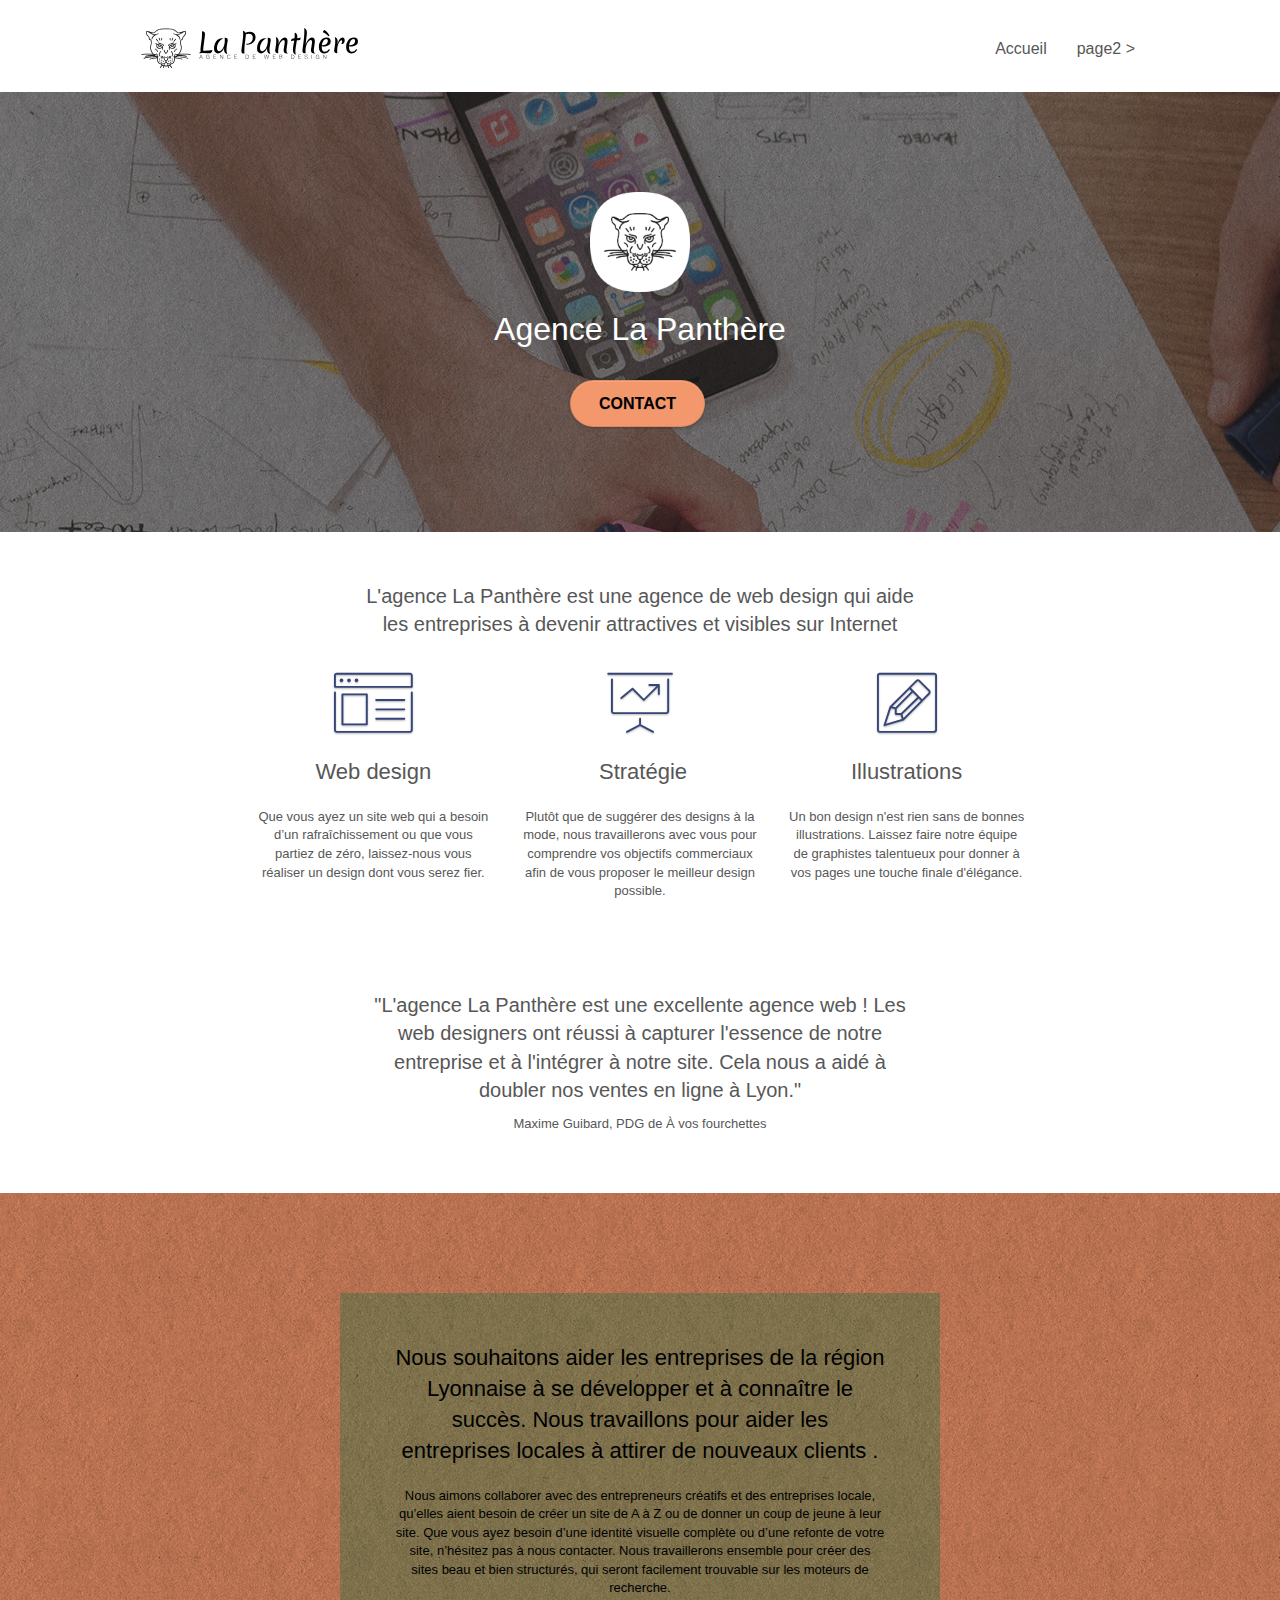
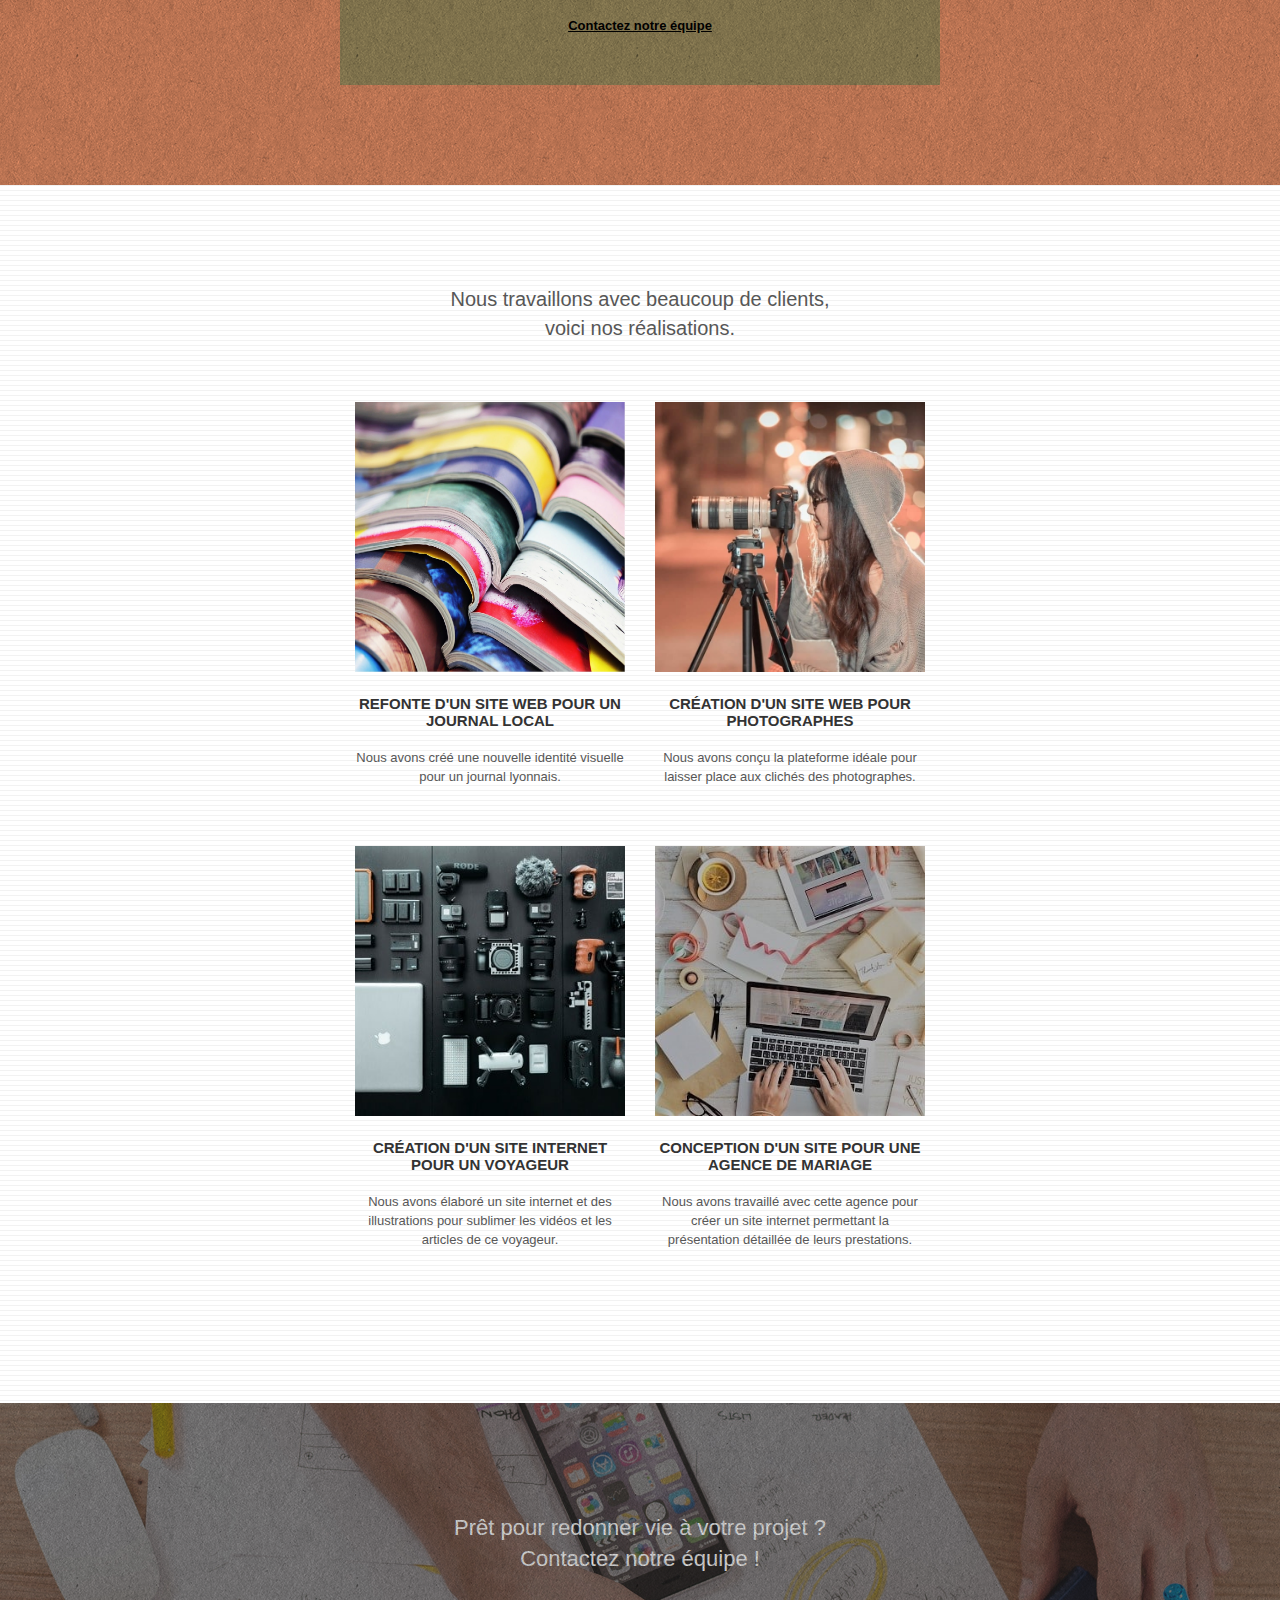
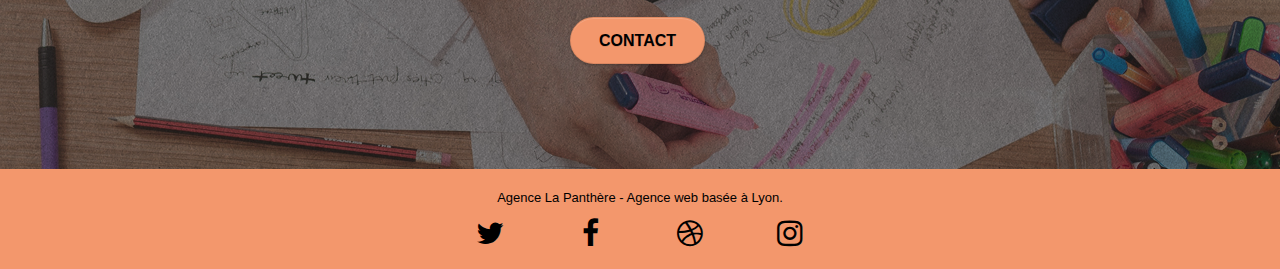
==== commit 829d3f3f: "modifs après soutenance" ====
--- a/index.html
+++ b/index.html
@@ -2,7 +2,7 @@
 <html lang="fr">
 <head>
     <meta charset="utf-8">
-    <meta name="keywords" content="seo, google, site web, site internet, agence design paris, agence design, agence design,agence design,agence design,agence design,agence design,agence design,agence design,agence design">
+    <meta name="keywords" content="seo, google, site web, site internet, agence design Lyon">
     <meta name="viewport" content="width=device-width, initial-scale=1.0, viewport-fit=cover">
 	<meta name="description" content="Site agence La Panthère, Entreprise webdesign Lyon">
 
@@ -35,9 +35,8 @@
 
 				<nav class="navbar row">
 					<div class="navbar-header">
-						<div class="keywords" style="color:#cccccc;font-size:1px;">Agence web à paris, stratégie web, web design, illustrations, design de site web, site web, web, internet, site internet, site</div>
-						<a class="navbar-brand" href="index.html"><img src="img/agence-la-panthere-monochrome.svg" alt="paris web design logo agence web meilleure agence" height="40" /></a>
-						<div class="keywords" style="color:#cccccc;font-size:1px;">Agence web à paris, stratégie web, web design, illustrations, design de site web, site web, web, internet, site internet, site</div>
+						
+						<a class="navbar-brand" href="index.html"><img src="img/agence-la-panthere-monochrome.svg" alt="Logo Agence la Panthère" height="40" /></a>
 						<button id="nav-toggle" type="button" class="ui-navbar-toggle navbar-toggle" data-toggle="collapse" data-target=".navbar-1">
 							<span class="sr-only">Toggle navigation</span><span class="icon-bar"></span><span class="icon-bar"></span><span class="icon-bar"></span>
 						</button>
@@ -66,7 +65,7 @@
 			<div class="container bloc-lg">
 				<div class="row tight-width-whitespace">
 					<div class="col-sm-12">
-						<img src="img/logo.png" class="center-block image-resize-mode" width="100" alt="Agence La Panthère, agence web paris, création logo paris" />
+						<img src="img/logo.png" class="center-block image-resize-mode" width="100" alt="Agence La Panthère, agence web Lyon, création logo Lyon" />
 						<h1 class="text-center hero-bloc-text tc-white ">
 							Agence La Panthère
 						</h1>
--- a/style.css
+++ b/style.css
@@ -517,7 +517,6 @@
     position: fixed;
     bottom: 20px;
     right: 20px;
-    opacity: 0;
     z-index: 500;
     transition: all .3s ease-in-out;
 }
@@ -1004,9 +1003,6 @@
     .a-block {
         padding: 0 10px;
     }
-    .btn-dwn {
-        display: none;
-    }
     .voffset {
         margin-top: 5px;
     }
@@ -1047,4 +1043,4 @@
     }
 }
 */
-body{margin:0;padding:0;background:#FFF;overflow-x:hidden;-webkit-font-smoothing:antialiased;-moz-osx-font-smoothing:grayscale}a,button{transition:all .3s ease-in-out;outline:none!important}a:hover{text-decoration:none;cursor:pointer}#page-loading-blocs-notifaction{position:fixed;top:0;bottom:0;width:100%;z-index:100000;background:#FFF url(img/pageload-spinner.gif) no-repeat center center}.bloc{width:100%;clear:both;background:50% 50% no-repeat;padding:0 50px;-webkit-background-size:cover;-moz-background-size:cover;-o-background-size:cover;background-size:cover;position:relative}.bloc .container{padding-left:0;padding-right:0}.bloc-lg{padding:100px 50px}.bloc-md{padding:50px}.bloc-sm{padding:20px 50px}.bg-center,.bg-l-edge,.bg-r-edge,.bg-t-edge,.bg-b-edge,.bg-tl-edge,.bg-bl-edge,.bg-tr-edge,.bg-br-edge,.bg-repeat{-webkit-background-size:auto!important;-moz-background-size:auto!important;-o-background-size:auto!important;background-size:auto!important}.bg-repeat{background:repeat}.bg-t-edge{background:top no-repeat}.bloc-bg-texture::before{content:"";background-size:2px 2px;position:absolute;top:0;bottom:0;left:0;right:0}.texture-paper::before{background:url(img/texture-paper.png);background-size:280px 280px}.b-parallax{background-attachment:fixed}.d-bloc{color:rgba(255,255,255,.7)}.d-bloc button:hover{color:rgba(255,255,255,.9)}.d-bloc .icon-round,.d-bloc .icon-square,.d-bloc .icon-rounded,.d-bloc .icon-semi-rounded-a,.d-bloc .icon-semi-rounded-b{border-color:rgba(255,255,255,.9)}.d-bloc .divider-h span{border-color:rgba(255,255,255,.2)}.d-bloc .a-btn,.d-bloc .navbar a,.d-bloc .navbar-brand,.d-bloc a .icon-sm,.d-bloc a .icon-md,.d-bloc a .icon-lg,.d-bloc a .icon-xl,.d-bloc h1 a,.d-bloc h2 a,.d-bloc h3 a,.d-bloc h4 a,.d-bloc h5 a,.d-bloc h6 a,.d-bloc p a{color:#000}.d-bloc .a-btn:hover,.d-bloc .navbar a:hover,.d-bloc .navbar-brand:hover,.d-bloc a:hover .icon-sm,.d-bloc a:hover .icon-md,.d-bloc a:hover .icon-lg,.d-bloc a:hover .icon-xl,.d-bloc h1 a:hover,.d-bloc h2 a:hover,.d-bloc h3 a:hover,.d-bloc h4 a:hover,.d-bloc h5 a:hover,.d-bloc h6 a:hover,.d-bloc p a:hover{color:rgba(255,255,255,1)}.d-bloc .navbar-toggle .icon-bar{background:rgba(255,255,255,1)}.d-bloc .btn-wire,.d-bloc .btn-wire:hover{color:rgba(255,255,255,1);border-color:rgba(255,255,255,1)}.d-bloc .panel{color:rgba(0,0,0,.5)}.d-bloc .panel button:hover{color:rgba(0,0,0,.7)}.d-bloc .panel icon{border-color:rgba(0,0,0,.7)}.d-bloc .panel .divider-h span{border-color:rgba(0,0,0,.1)}.d-bloc .panel .a-btn{color:rgba(0,0,0,.6)}.d-bloc .panel .a-btn:hover{color:rgba(0,0,0,1)}.d-bloc .panel .btn-wire,.d-bloc .panel .btn-wire:hover{color:rgba(0,0,0,.7);border-color:rgba(0,0,0,.3)}.d-bloc .panel,.l-bloc{color:rgba(0,0,0,.5)}.d-bloc .panel button:hover,.l-bloc button:hover{color:rgba(0,0,0,.7)}.l-bloc .icon-round,.l-bloc .icon-square,.l-bloc .icon-rounded,.l-bloc .icon-semi-rounded-a,.l-bloc .icon-semi-rounded-b{border-color:rgba(0,0,0,.7)}.d-bloc .panel .divider-h span,.l-bloc .divider-h span{border-color:rgba(0,0,0,.1)}.d-bloc .panel .a-btn,.l-bloc .a-btn,.l-bloc .navbar a,.l-bloc .navbar-brand,.l-bloc a .icon-sm,.l-bloc a .icon-md,.l-bloc a .icon-lg,.l-bloc a .icon-xl,.l-bloc h1 a,.l-bloc h2 a,.l-bloc h3 a,.l-bloc h4 a,.l-bloc h5 a,.l-bloc h6 a,.l-bloc p a{color:rgba(0,0,0,.6)}.d-bloc .panel .a-btn:hover,.l-bloc .a-btn:hover,.l-bloc .navbar a:hover,.l-bloc .navbar-brand:hover,.l-bloc a:hover .icon-sm,.l-bloc a:hover .icon-md,.l-bloc a:hover .icon-lg,.l-bloc a:hover .icon-xl,.l-bloc h1 a:hover,.l-bloc h2 a:hover,.l-bloc h3 a:hover,.l-bloc h4 a:hover,.l-bloc h5 a:hover,.l-bloc h6 a:hover,.l-bloc p a:hover{color:rgba(0,0,0,1)}.l-bloc .navbar-toggle .icon-bar{color:rgba(0,0,0,.6)}.d-bloc .panel .btn-wire,.d-bloc .panel .btn-wire:hover,.l-bloc .btn-wire,.l-bloc .btn-wire:hover{color:rgba(0,0,0,.7);border-color:rgba(0,0,0,.3)}.voffset{margin-top:30px}.voffset-lg{margin-top:80px}.row-no-gutters{margin-right:0;margin-left:0}.row.row-no-gutters>[class^="col-"],.row.row-no-gutters>[class*=" col-"]{padding-right:0;padding-left:0}#bloc-1-hero h1{font-size:32px}.navbar{margin-bottom:0;z-index:1}.navbar-brand{height:auto;padding:3px 15px;font-size:25px;font-weight:400;font-weight:600;line-height:44px}.navbar-brand img{max-height:200px;margin:0 5px 0 0;display:inline}.navbar-brand img[src$=svg]{min-width:100px}.nav-center .navbar-brand img{margin:0}.navbar .nav{padding-top:2px;margin-right:-16px;float:right;z-index:1}.nav>li{float:left;margin-top:4px;font-size:16px}.navbar-nav .open .dropdown-menu>li>a{text-align:inherit}.nav>li a:hover,.nav>li a:focus{background:transparent}.navbar-toggle{margin:10px 10px 0 0;border:0}.navbar-toggle:hover{background:transparent!important}.navbar-toggle .icon-bar{background-color:rgba(0,0,0,.5);width:26px}.nav-invert .navbar .nav{float:left}.nav-invert .navbar-header,.nav-invert .navbar-brand{float:right;position:relative;z-index:2}@media (min-width:768px){.site-navigation{position:absolute;top:50%;right:20px;transform:translate(0,-50%);-webkit-transform:translateY(-50%)}.nav>li .dropdown-menu a,.nav>li .dropdown-menu a:hover{color:#484848}.nav-invert .site-navigation{left:0;right:0}.nav-center{text-align:center}.nav-center .navbar-header{width:100%}.nav-center .navbar-header,.nav-center .navbar-brand,.nav-center .nav>li{float:none;display:inline-block}.nav-center .site-navigation{position:relative;width:100%;right:0;margin-right:0;margin-top:20px}.nav-center.mini-nav .navbar-toggle{float:none;margin:10px auto 0}}.nav>li>.dropdown a{background:none!important;display:block;padding:14px 15px}nav .caret{margin:0 5px}.dropdown-menu .dropdown-menu{top:-8px;left:100%}.dropdown-menu .dropmenu-flow-right{top:100%;left:0;margin-left:-1px;border-top-left-radius:0;border-top-right-radius:0}.dropdown-menu .dropdown span{border:4px solid #000;border-top-color:transparent;border-right-color:transparent;border-bottom-color:transparent;margin:6px -5px 0 0!important;float:right}.mg-md{margin-top:10px;margin-bottom:20px}.mg-lg{margin-top:10px;margin-bottom:40px}.btn{margin:0 5px 5px 0}.btn.pull-right{margin:0 0 5px 5px}.btn-d,.btn-d:hover,.btn-d:focus{color:#FFF;background:rgba(0,0,0,.3)}button{outline:none!important}.btn-rd{border-radius:40px}.btn-clean{border:1px solid rgba(0,0,0,.08);border-bottom-color:rgba(0,0,0,.1);text-shadow:0 1px 0 rgba(0,0,1,.1);box-shadow:0 1px 3px rgba(0,0,1,.25),inset 0 1px 0 0 rgba(255,255,255,.15)}.icon-md{font-size:30px!important}.icon-lg{font-size:60px!important}.sm-shadow{text-shadow:0 1px 2px rgba(0,0,0,.3)}.panel-sq,.panel-sq .panel-heading,.panel-sq .panel-footer{border-radius:0}.panel-rd{border-radius:30px}.panel-rd .panel-heading{border-radius:29px 29px 0 0}.panel-rd .panel-footer{border-radius:0 0 29px 29px}.form-control{border-color:rgba(0,0,0,.1);box-shadow:none}.scrollToTop{width:40px;height:40px;position:fixed;bottom:20px;right:20px;opacity:0;z-index:500;transition:all .3s ease-in-out}.scrollToTop span{margin-top:6px}.showScrollTop{font-size:14px;opacity:1}a[data-lightbox]{position:relative;display:block;text-align:center}a[data-lightbox]:hover::before{content:"+";font-family:"HelveticaNeue-Light","Helvetica Neue Light","Helvetica Neue",Helvetica,Arial;font-size:32px;width:50px;height:50px;margin-left:-25px;border-radius:50%;background:rgba(0,0,0,.6);color:#FFF;font-weight:100;z-index:1;position:absolute;top:50%;transform:translateY(-50%);-webkit-transform:translateY(-50%)}a[data-lightbox]:hover img{opacity:.6;-webkit-animation-fill-mode:none;animation-fill-mode:none}#lightbox-modal{display:flex;align-items:center}#lightbox-modal .modal-dialog{width:90%;max-width:900px;margin:0 auto 0}#lightbox-modal .modal-dialog img{max-height:90vh;margin:0 auto}.lightbox-caption{padding:20px;color:#FFF;background:rgba(0,0,0,.5);position:absolute;left:15px;right:15px;bottom:5px}.close-lightbox{color:#FFF;font-size:30px;position:absolute;top:20px;right:20px;z-index:20;background:rgba(0,0,0,.5);border:none;line-height:30px;padding:0 9px 5px;opacity:.3}.close-lightbox:hover,.next-lightbox:hover,.prev-lightbox:hover{opacity:1;color:#FFF}.next-lightbox,.prev-lightbox{font-size:20px;color:rgba(255,255,255,.9);background:rgba(0,0,0,.5);transition:all .2s ease-in-out;position:absolute;top:45%;z-index:1;opacity:.4}.next-lightbox{padding:6px 8px 1px 13px;right:25px}.prev-lightbox{padding:6px 13px 1px 10px;left:25px}.snapshot-lb .modal-body{padding-bottom:45px}.snapshot-lb .lightbox-caption{padding:0;color:rgba(0,0,0,.5);background:none}h1,h2,h3,h4,h5,h6,p,label,.btn,a{font-family:"helvetica";font-weight:400;color:#575757!important}.container{max-width:1000px}.hero-bloc-text{font-size:38px}.hero-bloc-text-sub{font-size:36px}.statement-bloc-text{line-height:26px;font-style:italic;font-size:20px;text-align:center;font-weight:lighter;max-width:520px;margin:auto auto auto auto}p{font-size:13px}.tight-width-whitespace{max-width:600px;margin:auto auto auto auto}.h1{font-size:20px;font-family:"Open Sans"}.cta-hero{margin-top:22px;color:#FFFFFF!important;text-transform:uppercase;padding:12px 28px 12px 28px;font-size:16px;font-weight:700}.social{max-width:400px;margin:auto auto auto auto}h2{font-size:22px;line-height:1.4em}h3{font-size:15px;text-transform:uppercase;font-weight:700;color:#333333!important}.med-width-whitespace{max-width:800px;margin:auto auto auto auto;box-shadow:0 0 0 #000}.text-agence{font-size:20px}h1{color:#333333!important}.text-avis{font-size:20px}h4{color:#333333!important}.icons{margin-bottom:14px;margin-top:24px}.white{color:black!important}.portfolio-thumb{margin-bottom:24px;width:100%}.portfolio-row{margin-bottom:44px;margin-top:50px}.avatar{box-shadow:0 4px 9px rgba(0,0,0,.3)}.black-background{background-color:#A69564;padding:40px 40px 40px 40px}.bold-link{font-weight:900;text-decoration:underline!important}.bgc-white{background-color:#FFF}.bgc-dark-slate-blue{background-color:#364577}.bgc-atomic-tangerine{background-color:#F3976C}.tc-white{color:white!important}.tc-black{color:#000000!important}.btn-atomic-tangerine{background:#F3976C;color:black!important}.btn-atomic-tangerine:hover{background:#c27956!important;color:#FFFFFF!important}.ltc-white{color:black!important}.ltc-white:hover{color:#cccccc!important}.ltc-atomic-tangerine{color:#F3976C!important}.ltc-atomic-tangerine:hover{color:#c27956!important}.icon-dark-slate-blue{color:#364577!important;border-color:#364577!important}.bg-dots-bg{background-image:url(img/dots-bg.png)}.bg-lines-h2-bg{background-image:url(img/lines-h2-bg.png)}.bg-banniere{background-image:url(img/agence-la-panthere.jpg)}.bg-presentation{background-image:url(img/image-de-presentation.bmp)}@media (max-width:1024px){.bloc{padding-left:20px;padding-right:20px}.bloc.full-width-bloc,.bloc-tile-2.full-width-bloc .container,.bloc-tile-3.full-width-bloc .container,.bloc-tile-4.full-width-bloc .container{padding-left:0;padding-right:0}}@media (max-width:992px) and (min-width:768px){.navbar .nav{max-width:80%}.nav-center.navbar .nav{max-width:100%}}@media only screen and (min-width:768px) and (max-width:1024px) and (orientation:landscape){.b-parallax{background-attachment:scroll}}@media only screen and (min-width:1024px) and (max-width:1366px) and (-webkit-min-device-pixel-ratio:1.5){.b-parallax{background-attachment:scroll}}@media (max-width:991px){.container{width:100%}.b-parallax{background-attachment:scroll}.page-container,#hero-bloc{overflow-x:hidden;position:relative}.bloc-group,.bloc-group .bloc{display:block;width:100%}.bloc-fill-screen .fill-bloc-top-edge,.bloc-fill-screen .fill-bloc-bottom-edge{padding:0 20px}}@media (max-width:767px){.page-container{overflow-x:hidden;position:relative}h1,h2,h3,h4,h5,h6,p,#disqus_thread{padding-left:10px!important;padding-right:10px!important}.b-parallax{background-attachment:scroll}.navbar .nav{padding-top:0;border-top:1px solid rgba(0,0,0,.2);float:none!important}.navbar.row{margin-left:0;margin-right:0}.site-navigation{position:inherit;transform:none;-webkit-transform:none;-ms-transform:none}.nav>li{margin-top:0;border-bottom:1px solid rgba(0,0,0,.1);background:rgba(0,0,0,.05);text-align:left;padding-left:15px;width:100%}.nav>li:hover{background:rgba(0,0,0,.08)}.dropdown .dropdown a .caret{float:none;margin:5px 0 0 10px!important;border:4px solid #000;border-bottom-color:transparent;border-right-color:transparent;border-left-color:transparent}#hero-bloc .navbar .nav{background:rgba(0,0,0,.8)}#hero-bloc .navbar .nav a{color:rgba(255,255,255,.6)}.hero{padding:50px 0}.hero-nav{left:-1px;right:-1px}.navbar-collapse{padding:0;overflow-x:hidden;-webkit-box-shadow:none;box-shadow:none}.navbar-brand img{max-height:40px;width:auto}.nav-invert .navbar-header{float:none;width:100%}.nav-invert .navbar-toggle{float:left;margin-left:10px}.bloc{padding-left:0;padding-right:0}.bloc-xxl,.bloc-xl,.bloc-lg{padding:40px 0}.bloc-sm,.bloc-md{padding-left:0;padding-right:0}.bloc-tile-2 .container,.bloc-tile-3 .container,.bloc-tile-4 .container,.bloc-fill-screen .fill-bloc-top-edge,.bloc-fill-screen .fill-bloc-bottom-edge{padding-left:0;padding-right:0}.a-block{padding:0 10px}.btn-dwn{display:none}.voffset{margin-top:5px}.voffset-md{margin-top:20px}.voffset-lg{margin-top:30px}form{padding:5px}.close-lightbox{display:inline-block}.blocsapp-device-iphone5{background-size:216px 425px;padding-top:60px;width:216px;height:425px}.blocsapp-device-iphone5 img{width:180px;height:320px}}@media (max-width:400px){.bloc{padding-left:0;padding-right:0}}@media (max-width:767px){.bloc-mob-center-text{text-align:center}}
+body{margin:0;padding:0;background:#FFF;overflow-x:hidden;-webkit-font-smoothing:antialiased;-moz-osx-font-smoothing:grayscale}a,button{transition:all .3s ease-in-out;outline:none!important}a:hover{text-decoration:none;cursor:pointer}#page-loading-blocs-notifaction{position:fixed;top:0;bottom:0;width:100%;z-index:100000;background:#FFF url(img/pageload-spinner.gif) no-repeat center center}.bloc{width:100%;clear:both;background:50% 50% no-repeat;padding:0 50px;-webkit-background-size:cover;-moz-background-size:cover;-o-background-size:cover;background-size:cover;position:relative}.bloc .container{padding-left:0;padding-right:0}.bloc-lg{padding:100px 50px}.bloc-md{padding:50px}.bloc-sm{padding:20px 50px}.bg-center,.bg-l-edge,.bg-r-edge,.bg-t-edge,.bg-b-edge,.bg-tl-edge,.bg-bl-edge,.bg-tr-edge,.bg-br-edge,.bg-repeat{-webkit-background-size:auto!important;-moz-background-size:auto!important;-o-background-size:auto!important;background-size:auto!important}.bg-repeat{background:repeat}.bg-t-edge{background:top no-repeat}.bloc-bg-texture::before{content:"";background-size:2px 2px;position:absolute;top:0;bottom:0;left:0;right:0}.texture-paper::before{background:url(img/texture-paper.png);background-size:280px 280px}.b-parallax{background-attachment:fixed}.d-bloc{color:rgba(255,255,255,.7)}.d-bloc button:hover{color:rgba(255,255,255,.9)}.d-bloc .icon-round,.d-bloc .icon-square,.d-bloc .icon-rounded,.d-bloc .icon-semi-rounded-a,.d-bloc .icon-semi-rounded-b{border-color:rgba(255,255,255,.9)}.d-bloc .divider-h span{border-color:rgba(255,255,255,.2)}.d-bloc .a-btn,.d-bloc .navbar a,.d-bloc .navbar-brand,.d-bloc a .icon-sm,.d-bloc a .icon-md,.d-bloc a .icon-lg,.d-bloc a .icon-xl,.d-bloc h1 a,.d-bloc h2 a,.d-bloc h3 a,.d-bloc h4 a,.d-bloc h5 a,.d-bloc h6 a,.d-bloc p a{color:#000}.d-bloc .a-btn:hover,.d-bloc .navbar a:hover,.d-bloc .navbar-brand:hover,.d-bloc a:hover .icon-sm,.d-bloc a:hover .icon-md,.d-bloc a:hover .icon-lg,.d-bloc a:hover .icon-xl,.d-bloc h1 a:hover,.d-bloc h2 a:hover,.d-bloc h3 a:hover,.d-bloc h4 a:hover,.d-bloc h5 a:hover,.d-bloc h6 a:hover,.d-bloc p a:hover{color:rgba(255,255,255,1)}.d-bloc .navbar-toggle .icon-bar{background:rgba(255,255,255,1)}.d-bloc .btn-wire,.d-bloc .btn-wire:hover{color:rgba(255,255,255,1);border-color:rgba(255,255,255,1)}.d-bloc .panel{color:rgba(0,0,0,.5)}.d-bloc .panel button:hover{color:rgba(0,0,0,.7)}.d-bloc .panel icon{border-color:rgba(0,0,0,.7)}.d-bloc .panel .divider-h span{border-color:rgba(0,0,0,.1)}.d-bloc .panel .a-btn{color:rgba(0,0,0,.6)}.d-bloc .panel .a-btn:hover{color:rgba(0,0,0,1)}.d-bloc .panel .btn-wire,.d-bloc .panel .btn-wire:hover{color:rgba(0,0,0,.7);border-color:rgba(0,0,0,.3)}.d-bloc .panel,.l-bloc{color:rgba(0,0,0,.5)}.d-bloc .panel button:hover,.l-bloc button:hover{color:rgba(0,0,0,.7)}.l-bloc .icon-round,.l-bloc .icon-square,.l-bloc .icon-rounded,.l-bloc .icon-semi-rounded-a,.l-bloc .icon-semi-rounded-b{border-color:rgba(0,0,0,.7)}.d-bloc .panel .divider-h span,.l-bloc .divider-h span{border-color:rgba(0,0,0,.1)}.d-bloc .panel .a-btn,.l-bloc .a-btn,.l-bloc .navbar a,.l-bloc .navbar-brand,.l-bloc a .icon-sm,.l-bloc a .icon-md,.l-bloc a .icon-lg,.l-bloc a .icon-xl,.l-bloc h1 a,.l-bloc h2 a,.l-bloc h3 a,.l-bloc h4 a,.l-bloc h5 a,.l-bloc h6 a,.l-bloc p a{color:rgba(0,0,0,.6)}.d-bloc .panel .a-btn:hover,.l-bloc .a-btn:hover,.l-bloc .navbar a:hover,.l-bloc .navbar-brand:hover,.l-bloc a:hover .icon-sm,.l-bloc a:hover .icon-md,.l-bloc a:hover .icon-lg,.l-bloc a:hover .icon-xl,.l-bloc h1 a:hover,.l-bloc h2 a:hover,.l-bloc h3 a:hover,.l-bloc h4 a:hover,.l-bloc h5 a:hover,.l-bloc h6 a:hover,.l-bloc p a:hover{color:rgba(0,0,0,1)}.l-bloc .navbar-toggle .icon-bar{color:rgba(0,0,0,.6)}.d-bloc .panel .btn-wire,.d-bloc .panel .btn-wire:hover,.l-bloc .btn-wire,.l-bloc .btn-wire:hover{color:rgba(0,0,0,.7);border-color:rgba(0,0,0,.3)}.voffset{margin-top:30px}.voffset-lg{margin-top:80px}.row-no-gutters{margin-right:0;margin-left:0}.row.row-no-gutters>[class^="col-"],.row.row-no-gutters>[class*=" col-"]{padding-right:0;padding-left:0}#bloc-1-hero h1{font-size:32px}.navbar{margin-bottom:0;z-index:1}.navbar-brand{height:auto;padding:3px 15px;font-size:25px;font-weight:400;font-weight:600;line-height:44px}.navbar-brand img{max-height:200px;margin:0 5px 0 0;display:inline}.navbar-brand img[src$=svg]{min-width:100px}.nav-center .navbar-brand img{margin:0}.navbar .nav{padding-top:2px;margin-right:-16px;float:right;z-index:1}.nav>li{float:left;margin-top:4px;font-size:16px}.navbar-nav .open .dropdown-menu>li>a{text-align:inherit}.nav>li a:hover,.nav>li a:focus{background:transparent}.navbar-toggle{margin:10px 10px 0 0;border:0}.navbar-toggle:hover{background:transparent!important}.navbar-toggle .icon-bar{background-color:rgba(0,0,0,.5);width:26px}.nav-invert .navbar .nav{float:left}.nav-invert .navbar-header,.nav-invert .navbar-brand{float:right;position:relative;z-index:2}@media (min-width:768px){.site-navigation{position:absolute;top:50%;right:20px;transform:translate(0,-50%);-webkit-transform:translateY(-50%)}.nav>li .dropdown-menu a,.nav>li .dropdown-menu a:hover{color:#484848}.nav-invert .site-navigation{left:0;right:0}.nav-center{text-align:center}.nav-center .navbar-header{width:100%}.nav-center .navbar-header,.nav-center .navbar-brand,.nav-center .nav>li{float:none;display:inline-block}.nav-center .site-navigation{position:relative;width:100%;right:0;margin-right:0;margin-top:20px}.nav-center.mini-nav .navbar-toggle{float:none;margin:10px auto 0}}.nav>li>.dropdown a{background:none!important;display:block;padding:14px 15px}nav .caret{margin:0 5px}.dropdown-menu .dropdown-menu{top:-8px;left:100%}.dropdown-menu .dropmenu-flow-right{top:100%;left:0;margin-left:-1px;border-top-left-radius:0;border-top-right-radius:0}.dropdown-menu .dropdown span{border:4px solid #000;border-top-color:transparent;border-right-color:transparent;border-bottom-color:transparent;margin:6px -5px 0 0!important;float:right}.mg-md{margin-top:10px;margin-bottom:20px}.mg-lg{margin-top:10px;margin-bottom:40px}.btn{margin:0 5px 5px 0}.btn.pull-right{margin:0 0 5px 5px}.btn-d,.btn-d:hover,.btn-d:focus{color:#FFF;background:rgba(0,0,0,.3)}button{outline:none!important}.btn-rd{border-radius:40px}.btn-clean{border:1px solid rgba(0,0,0,.08);border-bottom-color:rgba(0,0,0,.1);text-shadow:0 1px 0 rgba(0,0,1,.1);box-shadow:0 1px 3px rgba(0,0,1,.25),inset 0 1px 0 0 rgba(255,255,255,.15)}.icon-md{font-size:30px!important}.icon-lg{font-size:60px!important}.sm-shadow{text-shadow:0 1px 2px rgba(0,0,0,.3)}.panel-sq,.panel-sq .panel-heading,.panel-sq .panel-footer{border-radius:0}.panel-rd{border-radius:30px}.panel-rd .panel-heading{border-radius:29px 29px 0 0}.panel-rd .panel-footer{border-radius:0 0 29px 29px}.form-control{border-color:rgba(0,0,0,.1);box-shadow:none}.scrollToTop{width:40px;height:40px;position:fixed;bottom:20px;right:20px;z-index:500;transition:all .3s ease-in-out}.scrollToTop span{margin-top:6px}.showScrollTop{font-size:14px;opacity:1}a[data-lightbox]{position:relative;display:block;text-align:center}a[data-lightbox]:hover::before{content:"+";font-family:"HelveticaNeue-Light","Helvetica Neue Light","Helvetica Neue",Helvetica,Arial;font-size:32px;width:50px;height:50px;margin-left:-25px;border-radius:50%;background:rgba(0,0,0,.6);color:#FFF;font-weight:100;z-index:1;position:absolute;top:50%;transform:translateY(-50%);-webkit-transform:translateY(-50%)}a[data-lightbox]:hover img{opacity:.6;-webkit-animation-fill-mode:none;animation-fill-mode:none}#lightbox-modal{display:flex;align-items:center}#lightbox-modal .modal-dialog{width:90%;max-width:900px;margin:0 auto 0}#lightbox-modal .modal-dialog img{max-height:90vh;margin:0 auto}.lightbox-caption{padding:20px;color:#FFF;background:rgba(0,0,0,.5);position:absolute;left:15px;right:15px;bottom:5px}.close-lightbox{color:#FFF;font-size:30px;position:absolute;top:20px;right:20px;z-index:20;background:rgba(0,0,0,.5);border:none;line-height:30px;padding:0 9px 5px;opacity:.3}.close-lightbox:hover,.next-lightbox:hover,.prev-lightbox:hover{opacity:1;color:#FFF}.next-lightbox,.prev-lightbox{font-size:20px;color:rgba(255,255,255,.9);background:rgba(0,0,0,.5);transition:all .2s ease-in-out;position:absolute;top:45%;z-index:1;opacity:.4}.next-lightbox{padding:6px 8px 1px 13px;right:25px}.prev-lightbox{padding:6px 13px 1px 10px;left:25px}.snapshot-lb .modal-body{padding-bottom:45px}.snapshot-lb .lightbox-caption{padding:0;color:rgba(0,0,0,.5);background:none}h1,h2,h3,h4,h5,h6,p,label,.btn,a{font-family:"helvetica";font-weight:400;color:#575757!important}.container{max-width:1000px}.hero-bloc-text{font-size:38px}.hero-bloc-text-sub{font-size:36px}.statement-bloc-text{line-height:26px;font-style:italic;font-size:20px;text-align:center;font-weight:lighter;max-width:520px;margin:auto auto auto auto}p{font-size:13px}.tight-width-whitespace{max-width:600px;margin:auto auto auto auto}.h1{font-size:20px;font-family:"Open Sans"}.cta-hero{margin-top:22px;color:#FFFFFF!important;text-transform:uppercase;padding:12px 28px 12px 28px;font-size:16px;font-weight:700}.social{max-width:400px;margin:auto auto auto auto}h2{font-size:22px;line-height:1.4em}h3{font-size:15px;text-transform:uppercase;font-weight:700;color:#333333!important}.med-width-whitespace{max-width:800px;margin:auto auto auto auto;box-shadow:0 0 0 #000}.text-agence{font-size:20px}h1{color:#333333!important}.text-avis{font-size:20px}h4{color:#333333!important}.icons{margin-bottom:14px;margin-top:24px}.white{color:black!important}.portfolio-thumb{margin-bottom:24px;width:100%}.portfolio-row{margin-bottom:44px;margin-top:50px}.avatar{box-shadow:0 4px 9px rgba(0,0,0,.3)}.black-background{background-color:#A69564;padding:40px 40px 40px 40px}.bold-link{font-weight:900;text-decoration:underline!important}.bgc-white{background-color:#FFF}.bgc-dark-slate-blue{background-color:#364577}.bgc-atomic-tangerine{background-color:#F3976C}.tc-white{color:white!important}.tc-black{color:#000000!important}.btn-atomic-tangerine{background:#F3976C;color:black!important}.btn-atomic-tangerine:hover{background:#c27956!important;color:#FFFFFF!important}.ltc-white{color:black!important}.ltc-white:hover{color:#cccccc!important}.ltc-atomic-tangerine{color:#F3976C!important}.ltc-atomic-tangerine:hover{color:#c27956!important}.icon-dark-slate-blue{color:#364577!important;border-color:#364577!important}.bg-dots-bg{background-image:url(img/dots-bg.png)}.bg-lines-h2-bg{background-image:url(img/lines-h2-bg.png)}.bg-banniere{background-image:url(img/agence-la-panthere.jpg)}.bg-presentation{background-image:url(img/image-de-presentation.bmp)}@media (max-width:1024px){.bloc{padding-left:20px;padding-right:20px}.bloc.full-width-bloc,.bloc-tile-2.full-width-bloc .container,.bloc-tile-3.full-width-bloc .container,.bloc-tile-4.full-width-bloc .container{padding-left:0;padding-right:0}}@media (max-width:992px) and (min-width:768px){.navbar .nav{max-width:80%}.nav-center.navbar .nav{max-width:100%}}@media only screen and (min-width:768px) and (max-width:1024px) and (orientation:landscape){.b-parallax{background-attachment:scroll}}@media only screen and (min-width:1024px) and (max-width:1366px) and (-webkit-min-device-pixel-ratio:1.5){.b-parallax{background-attachment:scroll}}@media (max-width:991px){.container{width:100%}.b-parallax{background-attachment:scroll}.page-container,#hero-bloc{overflow-x:hidden;position:relative}.bloc-group,.bloc-group .bloc{display:block;width:100%}.bloc-fill-screen .fill-bloc-top-edge,.bloc-fill-screen .fill-bloc-bottom-edge{padding:0 20px}}@media (max-width:767px){.page-container{overflow-x:hidden;position:relative}h1,h2,h3,h4,h5,h6,p,#disqus_thread{padding-left:10px!important;padding-right:10px!important}.b-parallax{background-attachment:scroll}.navbar .nav{padding-top:0;border-top:1px solid rgba(0,0,0,.2);float:none!important}.navbar.row{margin-left:0;margin-right:0}.site-navigation{position:inherit;transform:none;-webkit-transform:none;-ms-transform:none}.nav>li{margin-top:0;border-bottom:1px solid rgba(0,0,0,.1);background:rgba(0,0,0,.05);text-align:left;padding-left:15px;width:100%}.nav>li:hover{background:rgba(0,0,0,.08)}.dropdown .dropdown a .caret{float:none;margin:5px 0 0 10px!important;border:4px solid #000;border-bottom-color:transparent;border-right-color:transparent;border-left-color:transparent}#hero-bloc .navbar .nav{background:rgba(0,0,0,.8)}#hero-bloc .navbar .nav a{color:rgba(255,255,255,.6)}.hero{padding:50px 0}.hero-nav{left:-1px;right:-1px}.navbar-collapse{padding:0;overflow-x:hidden;-webkit-box-shadow:none;box-shadow:none}.navbar-brand img{max-height:40px;width:auto}.nav-invert .navbar-header{float:none;width:100%}.nav-invert .navbar-toggle{float:left;margin-left:10px}.bloc{padding-left:0;padding-right:0}.bloc-xxl,.bloc-xl,.bloc-lg{padding:40px 0}.bloc-sm,.bloc-md{padding-left:0;padding-right:0}.bloc-tile-2 .container,.bloc-tile-3 .container,.bloc-tile-4 .container,.bloc-fill-screen .fill-bloc-top-edge,.bloc-fill-screen .fill-bloc-bottom-edge{padding-left:0;padding-right:0}.a-block{padding:0 10px}.voffset{margin-top:5px}.voffset-md{margin-top:20px}.voffset-lg{margin-top:30px}form{padding:5px}.close-lightbox{display:inline-block}.blocsapp-device-iphone5{background-size:216px 425px;padding-top:60px;width:216px;height:425px}.blocsapp-device-iphone5 img{width:180px;height:320px}}@media (max-width:400px){.bloc{padding-left:0;padding-right:0}}@media (max-width:767px){.bloc-mob-center-text{text-align:center}}
